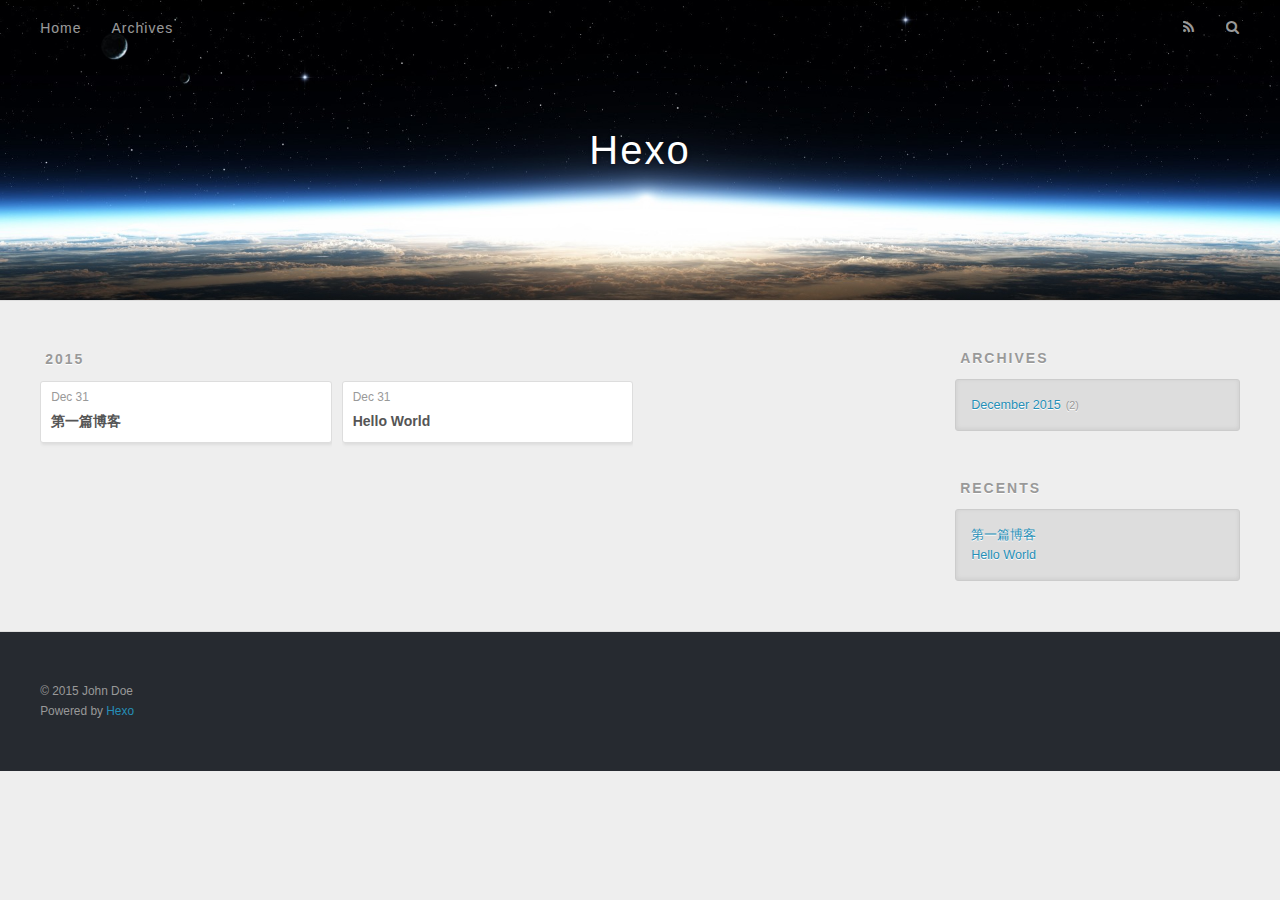
==== archives/index.html @ fd8a0e8f "Site updated: 2015-12-31 16:17:33" ====
<!DOCTYPE html>
<html>
<head>
  <meta charset="utf-8">
  
  <title>Archives | Hexo</title>
  <meta name="viewport" content="width=device-width, initial-scale=1, maximum-scale=1">
  <meta name="description">
<meta property="og:type" content="website">
<meta property="og:title" content="Hexo">
<meta property="og:url" content="http://yoursite.com/archives/index.html">
<meta property="og:site_name" content="Hexo">
<meta property="og:description">
<meta name="twitter:card" content="summary">
<meta name="twitter:title" content="Hexo">
<meta name="twitter:description">
  
    <link rel="alternative" href="/atom.xml" title="Hexo" type="application/atom+xml">
  
  
    <link rel="icon" href="/favicon.png">
  
  <link href="//fonts.googleapis.com/css?family=Source+Code+Pro" rel="stylesheet" type="text/css">
  <link rel="stylesheet" href="/css/style.css" type="text/css">
  

</head>
<body>
  <div id="container">
    <div id="wrap">
      <header id="header">
  <div id="banner"></div>
  <div id="header-outer" class="outer">
    <div id="header-title" class="inner">
      <h1 id="logo-wrap">
        <a href="/" id="logo">Hexo</a>
      </h1>
      
    </div>
    <div id="header-inner" class="inner">
      <nav id="main-nav">
        <a id="main-nav-toggle" class="nav-icon"></a>
        
          <a class="main-nav-link" href="/">Home</a>
        
          <a class="main-nav-link" href="/archives">Archives</a>
        
      </nav>
      <nav id="sub-nav">
        
          <a id="nav-rss-link" class="nav-icon" href="/atom.xml" title="RSS Feed"></a>
        
        <a id="nav-search-btn" class="nav-icon" title="Search"></a>
      </nav>
      <div id="search-form-wrap">
        <form action="//google.com/search" method="get" accept-charset="UTF-8" class="search-form"><input type="search" name="q" results="0" class="search-form-input" placeholder="Search"><button type="submit" class="search-form-submit">&#xF002;</button><input type="hidden" name="sitesearch" value="http://yoursite.com"></form>
      </div>
    </div>
  </div>
</header>
      <div class="outer">
        <section id="main">
  
  
    
    
      
      
      <section class="archives-wrap">
        <div class="archive-year-wrap">
          <a href="/archives/2015" class="archive-year">2015</a>
        </div>
        <div class="archives">
    
    <article class="archive-article archive-type-post">
  <div class="archive-article-inner">
    <header class="archive-article-header">
      <a href="/2015/12/31/My-New-Post/" class="archive-article-date">
  <time datetime="2015-12-31T08:00:32.000Z" itemprop="datePublished">Dec 31</time>
</a>
      
  
    <h1 itemprop="name">
      <a class="archive-article-title" href="/2015/12/31/My-New-Post/">第一篇博客</a>
    </h1>
  

    </header>
  </div>
</article>
  
    
    
    <article class="archive-article archive-type-post">
  <div class="archive-article-inner">
    <header class="archive-article-header">
      <a href="/2015/12/31/hello-world/" class="archive-article-date">
  <time datetime="2015-12-31T07:55:54.214Z" itemprop="datePublished">Dec 31</time>
</a>
      
  
    <h1 itemprop="name">
      <a class="archive-article-title" href="/2015/12/31/hello-world/">Hello World</a>
    </h1>
  

    </header>
  </div>
</article>
  
  
    </div></section>
  
</section>
        
          <aside id="sidebar">
  
    
  
    
  
    
  
    
  <div class="widget-wrap">
    <h3 class="widget-title">Archives</h3>
    <div class="widget">
      <ul class="archive-list"><li class="archive-list-item"><a class="archive-list-link" href="/archives/2015/12/">December 2015</a><span class="archive-list-count">2</span></li></ul>
    </div>
  </div>

  
    
  <div class="widget-wrap">
    <h3 class="widget-title">Recents</h3>
    <div class="widget">
      <ul>
        
          <li>
            <a href="/2015/12/31/My-New-Post/">第一篇博客</a>
          </li>
        
          <li>
            <a href="/2015/12/31/hello-world/">Hello World</a>
          </li>
        
      </ul>
    </div>
  </div>

  
</aside>
        
      </div>
      <footer id="footer">
  
  <div class="outer">
    <div id="footer-info" class="inner">
      &copy; 2015 John Doe<br>
      Powered by <a href="http://hexo.io/" target="_blank">Hexo</a>
    </div>
  </div>
</footer>
    </div>
    <nav id="mobile-nav">
  
    <a href="/" class="mobile-nav-link">Home</a>
  
    <a href="/archives" class="mobile-nav-link">Archives</a>
  
</nav>
    

<script src="//ajax.googleapis.com/ajax/libs/jquery/2.0.3/jquery.min.js"></script>


  <link rel="stylesheet" href="/fancybox/jquery.fancybox.css" type="text/css">
  <script src="/fancybox/jquery.fancybox.pack.js" type="text/javascript"></script>


<script src="/js/script.js" type="text/javascript"></script>

  </div>
</body>
</html>
---- css/style.css ----
body {
  width: 100%;
}
body:before,
body:after {
  content: "";
  display: table;
}
body:after {
  clear: both;
}
html,
body,
div,
span,
applet,
object,
iframe,
h1,
h2,
h3,
h4,
h5,
h6,
p,
blockquote,
pre,
a,
abbr,
acronym,
address,
big,
cite,
code,
del,
dfn,
em,
img,
ins,
kbd,
q,
s,
samp,
small,
strike,
strong,
sub,
sup,
tt,
var,
dl,
dt,
dd,
ol,
ul,
li,
fieldset,
form,
label,
legend,
table,
caption,
tbody,
tfoot,
thead,
tr,
th,
td {
  margin: 0;
  padding: 0;
  border: 0;
  outline: 0;
  font-weight: inherit;
  font-style: inherit;
  font-family: inherit;
  font-size: 100%;
  vertical-align: baseline;
}
body {
  line-height: 1;
  color: #000;
  background: #fff;
}
ol,
ul {
  list-style: none;
}
table {
  border-collapse: separate;
  border-spacing: 0;
  vertical-align: middle;
}
caption,
th,
td {
  text-align: left;
  font-weight: normal;
  vertical-align: middle;
}
a img {
  border: none;
}
input,
button {
  margin: 0;
  padding: 0;
}
input::-moz-focus-inner,
button::-moz-focus-inner {
  border: 0;
  padding: 0;
}
@font-face {
  font-family: FontAwesome;
  font-style: normal;
  font-weight: normal;
  src: url("fonts/fontawesome-webfont.eot?v=#4.0.3");
  src: url("fonts/fontawesome-webfont.eot?#iefix&v=#4.0.3") format("embedded-opentype"), url("fonts/fontawesome-webfont.woff?v=#4.0.3") format("woff"), url("fonts/fontawesome-webfont.ttf?v=#4.0.3") format("truetype"), url("fonts/fontawesome-webfont.svg#fontawesomeregular?v=#4.0.3") format("svg");
}
html,
body,
#container {
  height: 100%;
}
body {
  background: #eee;
  font: 14px "Helvetica Neue", Helvetica, Arial, sans-serif;
  -webkit-text-size-adjust: 100%;
}
.outer {
  max-width: 1220px;
  margin: 0 auto;
  padding: 0 20px;
}
.outer:before,
.outer:after {
  content: "";
  display: table;
}
.outer:after {
  clear: both;
}
.inner {
  display: inline;
  float: left;
  width: 98.33333333333333%;
  margin: 0 0.833333333333333%;
}
.left,
.alignleft {
  float: left;
}
.right,
.alignright {
  float: right;
}
.clear {
  clear: both;
}
#container {
  position: relative;
}
.mobile-nav-on {
  overflow: hidden;
}
#wrap {
  height: 100%;
  width: 100%;
  position: absolute;
  top: 0;
  left: 0;
  -webkit-transition: 0.2s ease-out;
  -moz-transition: 0.2s ease-out;
  -ms-transition: 0.2s ease-out;
  transition: 0.2s ease-out;
  z-index: 1;
  background: #eee;
}
.mobile-nav-on #wrap {
  left: 280px;
}
@media screen and (min-width: 768px) {
  #main {
    display: inline;
    float: left;
    width: 73.33333333333333%;
    margin: 0 0.833333333333333%;
  }
}
.article-date,
.article-category-link,
.archive-year,
.widget-title {
  text-decoration: none;
  text-transform: uppercase;
  letter-spacing: 2px;
  color: #999;
  margin-bottom: 1em;
  margin-left: 5px;
  line-height: 1em;
  text-shadow: 0 1px #fff;
  font-weight: bold;
}
.article-inner,
.archive-article-inner {
  background: #fff;
  -webkit-box-shadow: 1px 2px 3px #ddd;
  box-shadow: 1px 2px 3px #ddd;
  border: 1px solid #ddd;
  -webkit-border-radius: 3px;
  border-radius: 3px;
}
.article-entry h1,
.widget h1 {
  font-size: 2em;
}
.article-entry h2,
.widget h2 {
  font-size: 1.5em;
}
.article-entry h3,
.widget h3 {
  font-size: 1.3em;
}
.article-entry h4,
.widget h4 {
  font-size: 1.2em;
}
.article-entry h5,
.widget h5 {
  font-size: 1em;
}
.article-entry h6,
.widget h6 {
  font-size: 1em;
  color: #999;
}
.article-entry hr,
.widget hr {
  border: 1px dashed #ddd;
}
.article-entry strong,
.widget strong {
  font-weight: bold;
}
.article-entry em,
.widget em,
.article-entry cite,
.widget cite {
  font-style: italic;
}
.article-entry sup,
.widget sup,
.article-entry sub,
.widget sub {
  font-size: 0.75em;
  line-height: 0;
  position: relative;
  vertical-align: baseline;
}
.article-entry sup,
.widget sup {
  top: -0.5em;
}
.article-entry sub,
.widget sub {
  bottom: -0.2em;
}
.article-entry small,
.widget small {
  font-size: 0.85em;
}
.article-entry acronym,
.widget acronym,
.article-entry abbr,
.widget abbr {
  border-bottom: 1px dotted;
}
.article-entry ul,
.widget ul,
.article-entry ol,
.widget ol,
.article-entry dl,
.widget dl {
  margin: 0 20px;
  line-height: 1.6em;
}
.article-entry ul ul,
.widget ul ul,
.article-entry ol ul,
.widget ol ul,
.article-entry ul ol,
.widget ul ol,
.article-entry ol ol,
.widget ol ol {
  margin-top: 0;
  margin-bottom: 0;
}
.article-entry ul,
.widget ul {
  list-style: disc;
}
.article-entry ol,
.widget ol {
  list-style: decimal;
}
.article-entry dt,
.widget dt {
  font-weight: bold;
}
#header {
  height: 300px;
  position: relative;
  border-bottom: 1px solid #ddd;
}
#header:before,
#header:after {
  content: "";
  position: absolute;
  left: 0;
  right: 0;
  height: 40px;
}
#header:before {
  top: 0;
  background: -webkit-linear-gradient(rgba(0,0,0,0.2), transparent);
  background: -moz-linear-gradient(rgba(0,0,0,0.2), transparent);
  background: -ms-linear-gradient(rgba(0,0,0,0.2), transparent);
  background: linear-gradient(rgba(0,0,0,0.2), transparent);
}
#header:after {
  bottom: 0;
  background: -webkit-linear-gradient(transparent, rgba(0,0,0,0.2));
  background: -moz-linear-gradient(transparent, rgba(0,0,0,0.2));
  background: -ms-linear-gradient(transparent, rgba(0,0,0,0.2));
  background: linear-gradient(transparent, rgba(0,0,0,0.2));
}
#header-outer {
  height: 100%;
  position: relative;
}
#header-inner {
  position: relative;
  overflow: hidden;
}
#banner {
  position: absolute;
  top: 0;
  left: 0;
  width: 100%;
  height: 100%;
  background: url("images/banner.jpg") center #000;
  -webkit-background-size: cover;
  -moz-background-size: cover;
  background-size: cover;
  z-index: -1;
}
#header-title {
  text-align: center;
  height: 40px;
  position: absolute;
  top: 50%;
  left: 0;
  margin-top: -20px;
}
#logo,
#subtitle {
  text-decoration: none;
  color: #fff;
  font-weight: 300;
  text-shadow: 0 1px 4px rgba(0,0,0,0.3);
}
#logo {
  font-size: 40px;
  line-height: 40px;
  letter-spacing: 2px;
}
#subtitle {
  font-size: 16px;
  line-height: 16px;
  letter-spacing: 1px;
}
#subtitle-wrap {
  margin-top: 16px;
}
#main-nav {
  float: left;
  margin-left: -15px;
}
.nav-icon,
.main-nav-link {
  float: left;
  color: #fff;
  opacity: 0.6;
  text-decoration: none;
  text-shadow: 0 1px rgba(0,0,0,0.2);
  -webkit-transition: opacity 0.2s;
  -moz-transition: opacity 0.2s;
  -ms-transition: opacity 0.2s;
  transition: opacity 0.2s;
  display: block;
  padding: 20px 15px;
}
.nav-icon:hover,
.main-nav-link:hover {
  opacity: 1;
}
.nav-icon {
  font-family: FontAwesome;
  text-align: center;
  font-size: 14px;
  width: 14px;
  height: 14px;
  padding: 20px 15px;
  position: relative;
  cursor: pointer;
}
.main-nav-link {
  font-weight: 300;
  letter-spacing: 1px;
}
@media screen and (max-width: 479px) {
  .main-nav-link {
    display: none;
  }
}
#main-nav-toggle {
  display: none;
}
#main-nav-toggle:before {
  content: "\f0c9";
}
@media screen and (max-width: 479px) {
  #main-nav-toggle {
    display: block;
  }
}
#sub-nav {
  float: right;
  margin-right: -15px;
}
#nav-rss-link:before {
  content: "\f09e";
}
#nav-search-btn:before {
  content: "\f002";
}
#search-form-wrap {
  position: absolute;
  top: 15px;
  width: 150px;
  height: 30px;
  right: -150px;
  opacity: 0;
  -webkit-transition: 0.2s ease-out;
  -moz-transition: 0.2s ease-out;
  -ms-transition: 0.2s ease-out;
  transition: 0.2s ease-out;
}
#search-form-wrap.on {
  opacity: 1;
  right: 0;
}
@media screen and (max-width: 479px) {
  #search-form-wrap {
    width: 100%;
    right: -100%;
  }
}
.search-form {
  position: absolute;
  top: 0;
  left: 0;
  right: 0;
  background: #fff;
  padding: 5px 15px;
  -webkit-border-radius: 15px;
  border-radius: 15px;
  -webkit-box-shadow: 0 0 10px rgba(0,0,0,0.3);
  box-shadow: 0 0 10px rgba(0,0,0,0.3);
}
.search-form-input {
  border: none;
  background: none;
  color: #555;
  width: 100%;
  font: 13px "Helvetica Neue", Helvetica, Arial, sans-serif;
  outline: none;
}
.search-form-input::-webkit-search-results-decoration,
.search-form-input::-webkit-search-cancel-button {
  -webkit-appearance: none;
}
.search-form-submit {
  position: absolute;
  top: 50%;
  right: 10px;
  margin-top: -7px;
  font: 13px FontAwesome;
  border: none;
  background: none;
  color: #bbb;
  cursor: pointer;
}
.search-form-submit:hover,
.search-form-submit:focus {
  color: #777;
}
.article {
  margin: 50px 0;
}
.article-inner {
  overflow: hidden;
}
.article-meta:before,
.article-meta:after {
  content: "";
  display: table;
}
.article-meta:after {
  clear: both;
}
.article-date {
  float: left;
}
.article-category {
  float: left;
  line-height: 1em;
  color: #ccc;
  text-shadow: 0 1px #fff;
  margin-left: 8px;
}
.article-category:before {
  content: "\2022";
}
.article-category-link {
  margin: 0 12px 1em;
}
.article-header {
  padding: 20px 20px 0;
}
.article-title {
  text-decoration: none;
  font-size: 2em;
  font-weight: bold;
  color: #555;
  line-height: 1.1em;
  -webkit-transition: color 0.2s;
  -moz-transition: color 0.2s;
  -ms-transition: color 0.2s;
  transition: color 0.2s;
}
a.article-title:hover {
  color: #258fb8;
}
.article-entry {
  color: #555;
  padding: 0 20px;
}
.article-entry:before,
.article-entry:after {
  content: "";
  display: table;
}
.article-entry:after {
  clear: both;
}
.article-entry p,
.article-entry table {
  line-height: 1.6em;
  margin: 1.6em 0;
}
.article-entry h1,
.article-entry h2,
.article-entry h3,
.article-entry h4,
.article-entry h5,
.article-entry h6 {
  font-weight: bold;
}
.article-entry h1,
.article-entry h2,
.article-entry h3,
.article-entry h4,
.article-entry h5,
.article-entry h6 {
  line-height: 1.1em;
  margin: 1.1em 0;
}
.article-entry a {
  color: #258fb8;
  text-decoration: none;
}
.article-entry a:hover {
  text-decoration: underline;
}
.article-entry ul,
.article-entry ol,
.article-entry dl {
  margin-top: 1.6em;
  margin-bottom: 1.6em;
}
.article-entry img,
.article-entry video {
  max-width: 100%;
  height: auto;
  display: block;
  margin: auto;
}
.article-entry iframe {
  border: none;
}
.article-entry table {
  width: 100%;
  border-collapse: collapse;
  border-spacing: 0;
}
.article-entry th {
  font-weight: bold;
  border-bottom: 3px solid #ddd;
  padding-bottom: 0.5em;
}
.article-entry td {
  border-bottom: 1px solid #ddd;
  padding: 10px 0;
}
.article-entry blockquote {
  font-family: Georgia, "Times New Roman", serif;
  font-size: 1.4em;
  margin: 1.6em 20px;
  text-align: center;
}
.article-entry blockquote footer {
  font-size: 14px;
  margin: 1.6em 0;
  font-family: "Helvetica Neue", Helvetica, Arial, sans-serif;
}
.article-entry blockquote footer cite:before {
  content: "—";
  padding: 0 0.5em;
}
.article-entry .pullquote {
  text-align: left;
  width: 45%;
  margin: 0;
}
.article-entry .pullquote.left {
  margin-left: 0.5em;
  margin-right: 1em;
}
.article-entry .pullquote.right {
  margin-right: 0.5em;
  margin-left: 1em;
}
.article-entry .caption {
  color: #999;
  display: block;
  font-size: 0.9em;
  margin-top: 0.5em;
  position: relative;
  text-align: center;
}
.article-entry .video-container {
  position: relative;
  padding-top: 56.25%;
  height: 0;
  overflow: hidden;
}
.article-entry .video-container iframe,
.article-entry .video-container object,
.article-entry .video-container embed {
  position: absolute;
  top: 0;
  left: 0;
  width: 100%;
  height: 100%;
  margin-top: 0;
}
.article-more-link a {
  display: inline-block;
  line-height: 1em;
  padding: 6px 15px;
  -webkit-border-radius: 15px;
  border-radius: 15px;
  background: #eee;
  color: #999;
  text-shadow: 0 1px #fff;
  text-decoration: none;
}
.article-more-link a:hover {
  background: #258fb8;
  color: #fff;
  text-decoration: none;
  text-shadow: 0 1px #1e7293;
}
.article-footer {
  font-size: 0.85em;
  line-height: 1.6em;
  border-top: 1px solid #ddd;
  padding-top: 1.6em;
  margin: 0 20px 20px;
}
.article-footer:before,
.article-footer:after {
  content: "";
  display: table;
}
.article-footer:after {
  clear: both;
}
.article-footer a {
  color: #999;
  text-decoration: none;
}
.article-footer a:hover {
  color: #555;
}
.article-tag-list-item {
  float: left;
  margin-right: 10px;
}
.article-tag-list-link:before {
  content: "#";
}
.article-comment-link {
  float: right;
}
.article-comment-link:before {
  content: "\f075";
  font-family: FontAwesome;
  padding-right: 8px;
}
.article-share-link {
  cursor: pointer;
  float: right;
  margin-left: 20px;
}
.article-share-link:before {
  content: "\f064";
  font-family: FontAwesome;
  padding-right: 6px;
}
#article-nav {
  position: relative;
}
#article-nav:before,
#article-nav:after {
  content: "";
  display: table;
}
#article-nav:after {
  clear: both;
}
@media screen and (min-width: 768px) {
  #article-nav {
    margin: 50px 0;
  }
  #article-nav:before {
    width: 8px;
    height: 8px;
    position: absolute;
    top: 50%;
    left: 50%;
    margin-top: -4px;
    margin-left: -4px;
    content: "";
    -webkit-border-radius: 50%;
    border-radius: 50%;
    background: #ddd;
    -webkit-box-shadow: 0 1px 2px #fff;
    box-shadow: 0 1px 2px #fff;
  }
}
.article-nav-link-wrap {
  text-decoration: none;
  text-shadow: 0 1px #fff;
  color: #999;
  -webkit-box-sizing: border-box;
  -moz-box-sizing: border-box;
  box-sizing: border-box;
  margin-top: 50px;
  text-align: center;
  display: block;
}
.article-nav-link-wrap:hover {
  color: #555;
}
@media screen and (min-width: 768px) {
  .article-nav-link-wrap {
    width: 50%;
    margin-top: 0;
  }
}
@media screen and (min-width: 768px) {
  #article-nav-newer {
    float: left;
    text-align: right;
    padding-right: 20px;
  }
}
@media screen and (min-width: 768px) {
  #article-nav-older {
    float: right;
    text-align: left;
    padding-left: 20px;
  }
}
.article-nav-caption {
  text-transform: uppercase;
  letter-spacing: 2px;
  color: #ddd;
  line-height: 1em;
  font-weight: bold;
}
#article-nav-newer .article-nav-caption {
  margin-right: -2px;
}
.article-nav-title {
  font-size: 0.85em;
  line-height: 1.6em;
  margin-top: 0.5em;
}
.article-share-box {
  position: absolute;
  display: none;
  background: #fff;
  -webkit-box-shadow: 1px 2px 10px rgba(0,0,0,0.2);
  box-shadow: 1px 2px 10px rgba(0,0,0,0.2);
  -webkit-border-radius: 3px;
  border-radius: 3px;
  margin-left: -145px;
  overflow: hidden;
  z-index: 1;
}
.article-share-box.on {
  display: block;
}
.article-share-input {
  width: 100%;
  background: none;
  -webkit-box-sizing: border-box;
  -moz-box-sizing: border-box;
  box-sizing: border-box;
  font: 14px "Helvetica Neue", Helvetica, Arial, sans-serif;
  padding: 0 15px;
  color: #555;
  outline: none;
  border: 1px solid #ddd;
  -webkit-border-radius: 3px 3px 0 0;
  border-radius: 3px 3px 0 0;
  height: 36px;
  line-height: 36px;
}
.article-share-links {
  background: #eee;
}
.article-share-links:before,
.article-share-links:after {
  content: "";
  display: table;
}
.article-share-links:after {
  clear: both;
}
.article-share-twitter,
.article-share-facebook,
.article-share-pinterest,
.article-share-google {
  width: 50px;
  height: 36px;
  display: block;
  float: left;
  position: relative;
  color: #999;
  text-shadow: 0 1px #fff;
}
.article-share-twitter:before,
.article-share-facebook:before,
.article-share-pinterest:before,
.article-share-google:before {
  font-size: 20px;
  font-family: FontAwesome;
  width: 20px;
  height: 20px;
  position: absolute;
  top: 50%;
  left: 50%;
  margin-top: -10px;
  margin-left: -10px;
  text-align: center;
}
.article-share-twitter:hover,
.article-share-facebook:hover,
.article-share-pinterest:hover,
.article-share-google:hover {
  color: #fff;
}
.article-share-twitter:before {
  content: "\f099";
}
.article-share-twitter:hover {
  background: #00aced;
  text-shadow: 0 1px #008abe;
}
.article-share-facebook:before {
  content: "\f09a";
}
.article-share-facebook:hover {
  background: #3b5998;
  text-shadow: 0 1px #2f477a;
}
.article-share-pinterest:before {
  content: "\f0d2";
}
.article-share-pinterest:hover {
  background: #cb2027;
  text-shadow: 0 1px #a21a1f;
}
.article-share-google:before {
  content: "\f0d5";
}
.article-share-google:hover {
  background: #dd4b39;
  text-shadow: 0 1px #be3221;
}
.article-gallery {
  background: #000;
  position: relative;
}
.article-gallery-photos {
  position: relative;
  overflow: hidden;
}
.article-gallery-img {
  display: none;
  max-width: 100%;
}
.article-gallery-img:first-child {
  display: block;
}
.article-gallery-img.loaded {
  position: absolute;
  display: block;
}
.article-gallery-img img {
  display: block;
  max-width: 100%;
  margin: 0 auto;
}
#comments {
  background: #fff;
  -webkit-box-shadow: 1px 2px 3px #ddd;
  box-shadow: 1px 2px 3px #ddd;
  padding: 20px;
  border: 1px solid #ddd;
  -webkit-border-radius: 3px;
  border-radius: 3px;
  margin: 50px 0;
}
#comments a {
  color: #258fb8;
}
.archives-wrap {
  margin: 50px 0;
}
.archives:before,
.archives:after {
  content: "";
  display: table;
}
.archives:after {
  clear: both;
}
.archive-year-wrap {
  margin-bottom: 1em;
}
.archives {
  -webkit-column-gap: 10px;
  -moz-column-gap: 10px;
  column-gap: 10px;
}
@media screen and (min-width: 480px) and (max-width: 767px) {
  .archives {
    -webkit-column-count: 2;
    -moz-column-count: 2;
    column-count: 2;
  }
}
@media screen and (min-width: 768px) {
  .archives {
    -webkit-column-count: 3;
    -moz-column-count: 3;
    column-count: 3;
  }
}
.archive-article {
  -webkit-column-break-inside: avoid;
  page-break-inside: avoid;
  overflow: hidden;
  break-inside: avoid-column;
}
.archive-article-inner {
  padding: 10px;
  margin-bottom: 15px;
}
.archive-article-title {
  text-decoration: none;
  font-weight: bold;
  color: #555;
  -webkit-transition: color 0.2s;
  -moz-transition: color 0.2s;
  -ms-transition: color 0.2s;
  transition: color 0.2s;
  line-height: 1.6em;
}
.archive-article-title:hover {
  color: #258fb8;
}
.archive-article-footer {
  margin-top: 1em;
}
.archive-article-date {
  color: #999;
  text-decoration: none;
  font-size: 0.85em;
  line-height: 1em;
  margin-bottom: 0.5em;
  display: block;
}
#page-nav {
  margin: 50px auto;
  background: #fff;
  -webkit-box-shadow: 1px 2px 3px #ddd;
  box-shadow: 1px 2px 3px #ddd;
  border: 1px solid #ddd;
  -webkit-border-radius: 3px;
  border-radius: 3px;
  text-align: center;
  color: #999;
  overflow: hidden;
}
#page-nav:before,
#page-nav:after {
  content: "";
  display: table;
}
#page-nav:after {
  clear: both;
}
#page-nav a,
#page-nav span {
  padding: 10px 20px;
  line-height: 1;
  height: 2ex;
}
#page-nav a {
  color: #999;
  text-decoration: none;
}
#page-nav a:hover {
  background: #999;
  color: #fff;
}
#page-nav .prev {
  float: left;
}
#page-nav .next {
  float: right;
}
#page-nav .page-number {
  display: inline-block;
}
@media screen and (max-width: 479px) {
  #page-nav .page-number {
    display: none;
  }
}
#page-nav .current {
  color: #555;
  font-weight: bold;
}
#page-nav .space {
  color: #ddd;
}
#footer {
  background: #262a30;
  padding: 50px 0;
  border-top: 1px solid #ddd;
  color: #999;
}
#footer a {
  color: #258fb8;
  text-decoration: none;
}
#footer a:hover {
  text-decoration: underline;
}
#footer-info {
  line-height: 1.6em;
  font-size: 0.85em;
}
.article-entry pre,
.article-entry .highlight {
  background: #2d2d2d;
  margin: 0 -20px;
  padding: 15px 20px;
  border-style: solid;
  border-color: #ddd;
  border-width: 1px 0;
  overflow: auto;
  color: #ccc;
  line-height: 22.400000000000002px;
}
.article-entry .highlight .gutter pre,
.article-entry .gist .gist-file .gist-data .line-numbers {
  color: #666;
  font-size: 0.85em;
}
.article-entry pre,
.article-entry code {
  font-family: "Source Code Pro", Consolas, Monaco, Menlo, Consolas, monospace;
}
.article-entry code {
  background: #eee;
  text-shadow: 0 1px #fff;
  padding: 0 0.3em;
}
.article-entry pre code {
  background: none;
  text-shadow: none;
  padding: 0;
}
.article-entry .highlight pre {
  border: none;
  margin: 0;
  padding: 0;
}
.article-entry .highlight table {
  margin: 0;
  width: auto;
}
.article-entry .highlight td {
  border: none;
  padding: 0;
}
.article-entry .highlight figcaption {
  font-size: 0.85em;
  color: #999;
  line-height: 1em;
  margin-bottom: 1em;
}
.article-entry .highlight figcaption:before,
.article-entry .highlight figcaption:after {
  content: "";
  display: table;
}
.article-entry .highlight figcaption:after {
  clear: both;
}
.article-entry .highlight figcaption a {
  float: right;
}
.article-entry .highlight .gutter pre {
  text-align: right;
  padding-right: 20px;
}
.article-entry .highlight .line {
  height: 22.400000000000002px;
}
.article-entry .gist {
  margin: 0 -20px;
  border-style: solid;
  border-color: #ddd;
  border-width: 1px 0;
  background: #2d2d2d;
  padding: 15px 20px 15px 0;
}
.article-entry .gist .gist-file {
  border: none;
  font-family: "Source Code Pro", Consolas, Monaco, Menlo, Consolas, monospace;
  margin: 0;
}
.article-entry .gist .gist-file .gist-data {
  background: none;
  border: none;
}
.article-entry .gist .gist-file .gist-data .line-numbers {
  background: none;
  border: none;
  padding: 0 20px 0 0;
}
.article-entry .gist .gist-file .gist-data .line-data {
  padding: 0 !important;
}
.article-entry .gist .gist-file .highlight {
  margin: 0;
  padding: 0;
  border: none;
}
.article-entry .gist .gist-file .gist-meta {
  background: #2d2d2d;
  color: #999;
  font: 0.85em "Helvetica Neue", Helvetica, Arial, sans-serif;
  text-shadow: 0 0;
  padding: 0;
  margin-top: 1em;
  margin-left: 20px;
}
.article-entry .gist .gist-file .gist-meta a {
  color: #258fb8;
  font-weight: normal;
}
.article-entry .gist .gist-file .gist-meta a:hover {
  text-decoration: underline;
}
pre .comment,
pre .title {
  color: #999;
}
pre .variable,
pre .attribute,
pre .tag,
pre .regexp,
pre .ruby .constant,
pre .xml .tag .title,
pre .xml .pi,
pre .xml .doctype,
pre .html .doctype,
pre .css .id,
pre .css .class,
pre .css .pseudo {
  color: #f2777a;
}
pre .number,
pre .preprocessor,
pre .built_in,
pre .literal,
pre .params,
pre .constant {
  color: #f99157;
}
pre .class,
pre .ruby .class .title,
pre .css .rules .attribute {
  color: #9c9;
}
pre .string,
pre .value,
pre .inheritance,
pre .header,
pre .ruby .symbol,
pre .xml .cdata {
  color: #9c9;
}
pre .css .hexcolor {
  color: #6cc;
}
pre .function,
pre .python .decorator,
pre .python .title,
pre .ruby .function .title,
pre .ruby .title .keyword,
pre .perl .sub,
pre .javascript .title,
pre .coffeescript .title {
  color: #69c;
}
pre .keyword,
pre .javascript .function {
  color: #c9c;
}
@media screen and (max-width: 479px) {
  #mobile-nav {
    position: absolute;
    top: 0;
    left: 0;
    width: 280px;
    height: 100%;
    background: #191919;
    border-right: 1px solid #fff;
  }
}
@media screen and (max-width: 479px) {
  .mobile-nav-link {
    display: block;
    color: #999;
    text-decoration: none;
    padding: 15px 20px;
    font-weight: bold;
  }
  .mobile-nav-link:hover {
    color: #fff;
  }
}
@media screen and (min-width: 768px) {
  #sidebar {
    display: inline;
    float: left;
    width: 23.333333333333332%;
    margin: 0 0.833333333333333%;
  }
}
.widget-wrap {
  margin: 50px 0;
}
.widget {
  color: #777;
  text-shadow: 0 1px #fff;
  background: #ddd;
  -webkit-box-shadow: 0 -1px 4px #ccc inset;
  box-shadow: 0 -1px 4px #ccc inset;
  border: 1px solid #ccc;
  padding: 15px;
  -webkit-border-radius: 3px;
  border-radius: 3px;
}
.widget a {
  color: #258fb8;
  text-decoration: none;
}
.widget a:hover {
  text-decoration: underline;
}
.widget ul ul,
.widget ol ul,
.widget dl ul,
.widget ul ol,
.widget ol ol,
.widget dl ol,
.widget ul dl,
.widget ol dl,
.widget dl dl {
  margin-left: 15px;
  list-style: disc;
}
.widget {
  line-height: 1.6em;
  word-wrap: break-word;
  font-size: 0.9em;
}
.widget ul,
.widget ol {
  list-style: none;
  margin: 0;
}
.widget ul ul,
.widget ol ul,
.widget ul ol,
.widget ol ol {
  margin: 0 20px;
}
.widget ul ul,
.widget ol ul {
  list-style: disc;
}
.widget ul ol,
.widget ol ol {
  list-style: decimal;
}
.category-list-count,
.tag-list-count,
.archive-list-count {
  padding-left: 5px;
  color: #999;
  font-size: 0.85em;
}
.category-list-count:before,
.tag-list-count:before,
.archive-list-count:before {
  content: "(";
}
.category-list-count:after,
.tag-list-count:after,
.archive-list-count:after {
  content: ")";
}
.tagcloud a {
  margin-right: 5px;
  display: inline-block;
}
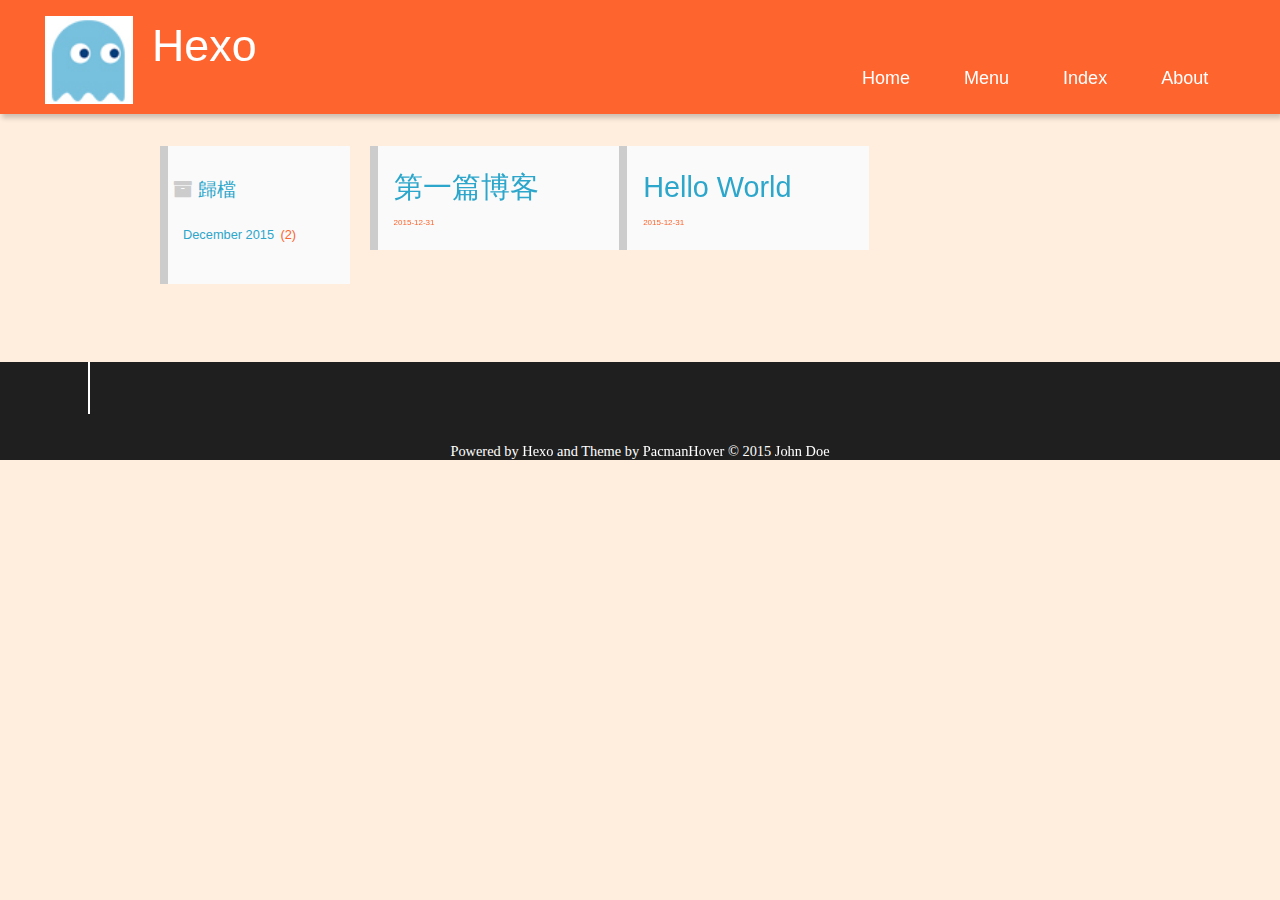
==== commit 31ac6afa: "Site updated: 2015-12-31 17:03:57" ====
--- a/archives/index.html
+++ b/archives/index.html
@@ -1,185 +1,174 @@
-<!DOCTYPE html>
-<html>
+
+  <!DOCTYPE HTML>
+<html >
 <head>
-  <meta charset="utf-8">
+  <meta charset="UTF-8">
   
-  <title>Archives | Hexo</title>
-  <meta name="viewport" content="width=device-width, initial-scale=1, maximum-scale=1">
-  <meta name="description">
-<meta property="og:type" content="website">
-<meta property="og:title" content="Hexo">
-<meta property="og:url" content="http://yoursite.com/archives/index.html">
-<meta property="og:site_name" content="Hexo">
-<meta property="og:description">
-<meta name="twitter:card" content="summary">
-<meta name="twitter:title" content="Hexo">
-<meta name="twitter:description">
-  
-    <link rel="alternative" href="/atom.xml" title="Hexo" type="application/atom+xml">
-  
-  
-    <link rel="icon" href="/favicon.png">
-  
-  <link href="//fonts.googleapis.com/css?family=Source+Code+Pro" rel="stylesheet" type="text/css">
-  <link rel="stylesheet" href="/css/style.css" type="text/css">
-  
-
-</head>
-<body>
-  <div id="container">
-    <div id="wrap">
-      <header id="header">
-  <div id="banner"></div>
-  <div id="header-outer" class="outer">
-    <div id="header-title" class="inner">
-      <h1 id="logo-wrap">
-        <a href="/" id="logo">Hexo</a>
-      </h1>
-      
-    </div>
-    <div id="header-inner" class="inner">
-      <nav id="main-nav">
-        <a id="main-nav-toggle" class="nav-icon"></a>
-        
-          <a class="main-nav-link" href="/">Home</a>
-        
-          <a class="main-nav-link" href="/archives">Archives</a>
-        
-      </nav>
-      <nav id="sub-nav">
-        
-          <a id="nav-rss-link" class="nav-icon" href="/atom.xml" title="RSS Feed"></a>
-        
-        <a id="nav-search-btn" class="nav-icon" title="Search"></a>
-      </nav>
-      <div id="search-form-wrap">
-        <form action="//google.com/search" method="get" accept-charset="UTF-8" class="search-form"><input type="search" name="q" results="0" class="search-form-input" placeholder="Search"><button type="submit" class="search-form-submit">&#xF002;</button><input type="hidden" name="sitesearch" value="http://yoursite.com"></form>
-      </div>
-    </div>
-  </div>
-</header>
-      <div class="outer">
-        <section id="main">
-  
-  
+    <title>Archives | Hexo</title>
+    <meta name="viewport" content="width=device-width, initial-scale=1,user-scalable=no">
+    
+    <meta name="author" content="John Doe">
     
     
-      
-      
-      <section class="archives-wrap">
-        <div class="archive-year-wrap">
-          <a href="/archives/2015" class="archive-year">2015</a>
-        </div>
-        <div class="archives">
-    
-    <article class="archive-article archive-type-post">
-  <div class="archive-article-inner">
-    <header class="archive-article-header">
-      <a href="/2015/12/31/My-New-Post/" class="archive-article-date">
-  <time datetime="2015-12-31T08:00:32.000Z" itemprop="datePublished">Dec 31</time>
-</a>
-      
-  
-    <h1 itemprop="name">
-      <a class="archive-article-title" href="/2015/12/31/My-New-Post/">第一篇博客</a>
-    </h1>
-  
-
-    </header>
-  </div>
-</article>
-  
     
     
-    <article class="archive-article archive-type-post">
-  <div class="archive-article-inner">
-    <header class="archive-article-header">
-      <a href="/2015/12/31/hello-world/" class="archive-article-date">
-  <time datetime="2015-12-31T07:55:54.214Z" itemprop="datePublished">Dec 31</time>
-</a>
-      
+    
+    <link rel="icon" href="/img/favicon.ico">
+    
+    
+    <link rel="apple-touch-icon" href="/img/pacman.jpg">
+    <link rel="apple-touch-icon-precomposed" href="/img/pacman.jpg">
+    
+    <link rel="stylesheet" href="/css/style.css" type="text/css">
+    <link href="/css/hover.css" rel="stylesheet">
+    <link href="/css/bottom.css" rel="stylesheet">
+</head>
+
+    <body>
+      <header>
+        <div>
+		
+			<div id="imglogo">
+				<a rel="pulse" class="pulse" href="/"><img src="/img/pacman.png" alt="Hexo" title="Hexo"/></a>
+			</div>
+			
+			<div id="textlogo">
+				<h1 class="site-name"><a rel="hover" class="hover" href="/" title="Hexo">Hexo</a></h1>
+				<h2 class="blog-motto"></a></h2>
+			</div>
+			<div class="navbar"><a rel="buzz" class="buzz" href="#" title="菜單">
+			</a></div>
+			<nav class="animated">
+				<ul>
+					<ul>
+					 
+						<li><a rel="wobble-top" class="wobble-top" href="/">Home</a></li>
+					
+						<li><a rel="wobble-top" class="wobble-top" href="/archives">Menu</a></li>
+					
+						<li><a rel="wobble-top" class="wobble-top" href="/tags">Index</a></li>
+					
+						<li><a rel="wobble-top" class="wobble-top" href="/about">About</a></li>
+					
+				</ul>
+			</nav>			
+</div>
+
+      </header>
+      <div id="container">
+        
+
+<div class="archive-title" >
+  <h2 class="archive-icon">歸檔</h2>
   
-    <h1 itemprop="name">
-      <a class="archive-article-title" href="/2015/12/31/hello-world/">Hello World</a>
-    </h1>
+  <div class="archiveslist archive-float clearfix">
+   <ul class="archive-list"><li class="archive-list-item"><a class="archive-list-link" href="/archives/2015/12/">December 2015</a><span class="archive-list-count">2</span></li></ul>
+ </div>
   
+</div>
+<div id="main" class="archive-part clearfix">
+  <div id="archive-page">
 
-    </header>
-  </div>
-</article>
+  <section class="post" itemscope itemprop="blogPost">
   
+    <a rel="sink" class="sink" href="/2015/12/31/My-New-Post/" title="第一篇博客" itemprop="url">
   
-    </div></section>
-  
+    <h1 itemprop="name">第一篇博客</h1>
+    
+    <time datetime="2015-12-31T08:00:32.000Z" itemprop="datePublished">2015-12-31</time>
+  </a>
 </section>
-        
-          <aside id="sidebar">
-  
-    
-  
-    
-  
-    
-  
-    
-  <div class="widget-wrap">
-    <h3 class="widget-title">Archives</h3>
-    <div class="widget">
-      <ul class="archive-list"><li class="archive-list-item"><a class="archive-list-link" href="/archives/2015/12/">December 2015</a><span class="archive-list-count">2</span></li></ul>
-    </div>
-  </div>
-
-  
-    
-  <div class="widget-wrap">
-    <h3 class="widget-title">Recents</h3>
-    <div class="widget">
-      <ul>
-        
-          <li>
-            <a href="/2015/12/31/My-New-Post/">第一篇博客</a>
-          </li>
-        
-          <li>
-            <a href="/2015/12/31/hello-world/">Hello World</a>
-          </li>
-        
-      </ul>
-    </div>
-  </div>
-
-  
-</aside>
-        
-      </div>
-      <footer id="footer">
-  
-  <div class="outer">
-    <div id="footer-info" class="inner">
-      &copy; 2015 John Doe<br>
-      Powered by <a href="http://hexo.io/" target="_blank">Hexo</a>
-    </div>
-  </div>
-</footer>
-    </div>
-    <nav id="mobile-nav">
-  
-    <a href="/" class="mobile-nav-link">Home</a>
-  
-    <a href="/archives" class="mobile-nav-link">Archives</a>
-  
-</nav>
-    
-
-<script src="//ajax.googleapis.com/ajax/libs/jquery/2.0.3/jquery.min.js"></script>
 
 
-  <link rel="stylesheet" href="/fancybox/jquery.fancybox.css" type="text/css">
-  <script src="/fancybox/jquery.fancybox.pack.js" type="text/javascript"></script>
+  <section class="post" itemscope itemprop="blogPost">
+  
+    <a rel="sink" class="sink" href="/2015/12/31/hello-world/" title="Hello World" itemprop="url">
+  
+    <h1 itemprop="name">Hello World</h1>
+    
+    <time datetime="2015-12-31T07:55:54.214Z" itemprop="datePublished">2015-12-31</time>
+  </a>
+</section>
 
 
-<script src="/js/script.js" type="text/javascript"></script>
 
   </div>
-</body>
-</html>+</div>
+
+      </div>
+      <footer><div id="footer" >
+	
+	<div class="line">
+		<span></span>
+		<div class="author"></div>
+	</div>
+	
+	
+	<div class="social-font" class="clearfix">
+		
+		
+		
+		
+	</div>
+		<p class="copyright">Powered by <a rel="float-shadow" class="float-shadow" href="http://zespia.tw/hexo/" target="_blank" title="hexo">Hexo</a> and Theme by <a class="box-shadow-inset"href="https://github.com/uruir/pacmanhover" target="_blank" title="Pacman">PacmanHover</a> © 2015 
+		
+		
+		<a class="wobble-horizontal" rel="wobble-horizontal" href="http://yoursite.com" target="_blank" title="John Doe">John Doe</a>
+		
+		</p>
+</div>
+</footer>
+      <script src="/js/jquery-2.0.3.min.js"></script>
+<script type="text/javascript">
+$(document).ready(function(){ 
+  $('.navbar').click(function(){
+    $('header nav').toggleClass('shownav');
+  });
+  var myWidth = 0;
+  function getSize(){
+    if( typeof( window.innerWidth ) == 'number' ) {
+      myWidth = window.innerWidth;
+    } else if( document.documentElement && document.documentElement.clientWidth) {
+      myWidth = document.documentElement.clientWidth;
+    };
+  };
+  var m = $('#main'),
+      a = $('#asidepart'),
+      c = $('.closeaside'),
+      o = $('.openaside');
+  $(window).resize(function(){
+    getSize(); 
+    if (myWidth >= 1024) {
+      $('header nav').removeClass('shownav');
+    }else
+    {
+      m.removeClass('moveMain');
+      a.css('display', 'block').removeClass('fadeOut');
+      o.css('display', 'none');
+        
+    }
+  });
+  c.click(function(){
+    a.addClass('fadeOut').css('display', 'none');
+    o.css('display', 'block').addClass('fadeIn');
+    m.addClass('moveMain');
+  });
+  o.click(function(){
+    o.css('display', 'none').removeClass('beforeFadeIn');
+    a.css('display', 'block').removeClass('fadeOut').addClass('fadeIn');      
+    m.removeClass('moveMain');
+  });
+  $(window).scroll(function(){
+    o.css("top",Math.max(80,260-$(this).scrollTop()));
+  });
+});
+</script>
+
+
+
+
+
+
+
+    </body>
+   </html>
--- a/css/style.css
+++ b/css/style.css
@@ -1,14 +1,3 @@
-body {
-  width: 100%;
-}
-body:before,
-body:after {
-  content: "";
-  display: table;
-}
-body:after {
-  clear: both;
-}
 html,
 body,
 div,
@@ -100,6 +89,75 @@
 a img {
   border: none;
 }
+/* custom Font*/
+@font-face {
+  font-family: "sans-serif";
+  font-weight: normal;
+  font-style: normal;
+  src: url("../font/coveredbyyourgrace-webfont.eot");
+  src: url("../font/coveredbyyourgrace-webfont.eot?#iefix") format('embedded-opentype'), url("../font/coveredbyyourgrace-webfont.svg#sans-serif") format('svg'), url("../font/coveredbyyourgrace-webfont.woff") format('woff'), url("../font/coveredbyyourgrace-webfont.ttf") format('truetype');
+}
+/* icon Font */
+@font-face {
+  font-family: "FontAwesome";
+  font-style: normal;
+  font-weight: normal;
+  src: url("../font/fontawesome-webfont.eot?v=#4.0.3");
+  src: url("../font/fontawesome-webfont.eot?#iefix&v=#4.0.3") format("embedded-opentype"), url("../font/fontawesome-webfont.woff?v=#4.0.3") format("woff"), url("../font/fontawesome-webfont.ttf?v=#4.0.3") format("truetype"), url("../font/fontawesome-webfont.svg#fontawesomeregular?v=#4.0.3") format("svg");
+}
+/* Public style */
+* {
+  -webkit-margin-before: 0;
+  -webkit-margin-after: 0;
+}
+body {
+  background: #fed;
+  font-family: "Helvetica Neue", "Helvetica", "Microsoft YaHei", "WenQuanYi Micro Hei", Arial, sans-serif;
+  font-size: 100%;
+  color: #fe642e;
+  line-height: 1.3;
+}
+small {
+  font-size: 80%;
+}
+sub,
+sup {
+  font-size: 75%;
+  line-height: 0;
+  position: relative;
+  vertical-align: baseline;
+}
+sup {
+  top: -0.5em;
+  padding-left: 0.3em;
+}
+sub {
+  bottom: -0.25em;
+}
+a {
+  text-decoration: none;
+  color: #f00;
+}
+a:hover,
+a:focus {
+  outline: 0;
+  text-decoration: none;
+  -webkit-transition: color 0.25s, background 0.5s;
+  -moz-transition: color 0.25s, background 0.5s;
+  -o-transition: color 0.25s, background 0.5s;
+  -ms-transition: color 0.25s, background 0.5s;
+  transition: color 0.25s, background 0.5s;
+}
+a:hover:before {
+  -webkit-transition: color 0.25s, background 0.5s;
+  -moz-transition: color 0.25s, background 0.5s;
+  -o-transition: color 0.25s, background 0.5s;
+  -ms-transition: color 0.25s, background 0.5s;
+  transition: color 0.25s, background 0.5s;
+}
+input:focus {
+  outline: none;
+}
 input,
 button {
   margin: 0;
@@ -110,565 +168,858 @@
   border: 0;
   padding: 0;
 }
-@font-face {
+h1 {
+  font-size: 1.8em;
+}
+.fa {
+  display: inline-block;
   font-family: FontAwesome;
   font-style: normal;
   font-weight: normal;
-  src: url("fonts/fontawesome-webfont.eot?v=#4.0.3");
-  src: url("fonts/fontawesome-webfont.eot?#iefix&v=#4.0.3") format("embedded-opentype"), url("fonts/fontawesome-webfont.woff?v=#4.0.3") format("woff"), url("fonts/fontawesome-webfont.ttf?v=#4.0.3") format("truetype"), url("fonts/fontawesome-webfont.svg#fontawesomeregular?v=#4.0.3") format("svg");
-}
-html,
-body,
-#container {
-  height: 100%;
-}
-body {
-  background: #eee;
-  font: 14px "Helvetica Neue", Helvetica, Arial, sans-serif;
-  -webkit-text-size-adjust: 100%;
-}
-.outer {
-  max-width: 1220px;
-  margin: 0 auto;
-  padding: 0 20px;
-}
-.outer:before,
-.outer:after {
+  line-height: 1;
+  -webkit-font-smoothing: antialiased;
+  -moz-osx-font-smoothing: grayscale;
+}
+.clearfix {
+  zoom: 1;
+}
+.clearfix:before,
+.clearfix:after {
   content: "";
   display: table;
 }
-.outer:after {
+.clearfix:after {
   clear: both;
 }
-.inner {
-  display: inline;
+::-webkit-input-placeholder {
+  color: #fff;
+  padding: 2px 0 0 4px;
+}
+::-moz-placeholder {
+  color: #fff;
+  padding: 2px 0 0 4px;
+}
+:-ms-input-placeholder {
+  color: #fff;
+  padding: 2px 0 0 4px;
+}
+::-webkit-input-placeholder::before {
+  font-family: "FontAwesome";
+  -webkit-font-smoothing: antialiased;
+  -moz-osx-font-smoothing: grayscale;
+  content: "\f002";
+  padding-right: 4px;
+}
+::-moz-placeholder:before {
+  font-family: "FontAwesome";
+  -webkit-font-smoothing: antialiased;
+  -moz-osx-font-smoothing: grayscale;
+  content: "\f002";
+  padding-right: 4px;
+}
+:-ms-input-placeholder::before {
+  font-family: "FontAwesome";
+  -webkit-font-smoothing: antialiased;
+  -moz-osx-font-smoothing: grayscale;
+  content: "\f002";
+  padding-right: 4px;
+}
+input[type="search"]::-webkit-search-cancel-button,
+input[type="search"]::-webkit-search-decoration {
+  -webkit-appearance: none;
+}
+::-webkit-search-cancel-button:after {
+  font-family: "FontAwesome";
+  -webkit-font-smoothing: antialiased;
+  -moz-osx-font-smoothing: grayscale;
+  content: '\f00d';
+  color: #fff;
+  padding-right: 4px;
+}
+/* css3 animate */
+.animated {
+  -webkit-animation-fill-mode: both;
+  -moz-animation-fill-mode: both;
+  -o-animation-fill-mode: both;
+  -ms-animation-fill-mode: both;
+  animation-fill-mode: both;
+  -webkit-animation-duration: 1s;
+  -moz-animation-duration: 1s;
+  -o-animation-duration: 1s;
+  -ms-animation-duration: 1s;
+  animation-duration: 1s;
+}
+@-webkit-keyframes fadeIn {
+  0% {
+    opacity: 0;
+    -ms-filter: "progid:DXImageTransform.Microsoft.Alpha(Opacity=0)";
+    filter: alpha(opacity=0);
+  }
+  100% {
+    opacity: 1;
+    -ms-filter: none;
+    filter: none;
+  }
+}
+.fadeIn {
+  -webkit-animation-name: fadeIn;
+  -moz-animation-name: fadeIn;
+  -o-animation-name: fadeIn;
+  -ms-animation-name: fadeIn;
+  animation-name: fadeIn;
+}
+.fadeOut {
+  -webkit-animation-name: fadeOut;
+  -moz-animation-name: fadeOut;
+  -o-animation-name: fadeOut;
+  -ms-animation-name: fadeOut;
+  animation-name: fadeOut;
+}
+@-moz-keyframes fadeInDown {
+  0% {
+    opacity: 0;
+    -ms-filter: "progid:DXImageTransform.Microsoft.Alpha(Opacity=0)";
+    filter: alpha(opacity=0);
+    -webkit-transform: translateY(-20px);
+    -moz-transform: translateY(-20px);
+    -o-transform: translateY(-20px);
+    -ms-transform: translateY(-20px);
+    transform: translateY(-20px);
+  }
+  100% {
+    opacity: 1;
+    -ms-filter: none;
+    filter: none;
+    -webkit-transform: translateY(0);
+    -moz-transform: translateY(0);
+    -o-transform: translateY(0);
+    -ms-transform: translateY(0);
+    transform: translateY(0);
+  }
+}
+@-webkit-keyframes fadeInDown {
+  0% {
+    opacity: 0;
+    -ms-filter: "progid:DXImageTransform.Microsoft.Alpha(Opacity=0)";
+    filter: alpha(opacity=0);
+    -webkit-transform: translateY(-20px);
+    -moz-transform: translateY(-20px);
+    -o-transform: translateY(-20px);
+    -ms-transform: translateY(-20px);
+    transform: translateY(-20px);
+  }
+  100% {
+    opacity: 1;
+    -ms-filter: none;
+    filter: none;
+    -webkit-transform: translateY(0);
+    -moz-transform: translateY(0);
+    -o-transform: translateY(0);
+    -ms-transform: translateY(0);
+    transform: translateY(0);
+  }
+}
+@-o-keyframes fadeInDown {
+  0% {
+    opacity: 0;
+    -ms-filter: "progid:DXImageTransform.Microsoft.Alpha(Opacity=0)";
+    filter: alpha(opacity=0);
+    -webkit-transform: translateY(-20px);
+    -moz-transform: translateY(-20px);
+    -o-transform: translateY(-20px);
+    -ms-transform: translateY(-20px);
+    transform: translateY(-20px);
+  }
+  100% {
+    opacity: 1;
+    -ms-filter: none;
+    filter: none;
+    -webkit-transform: translateY(0);
+    -moz-transform: translateY(0);
+    -o-transform: translateY(0);
+    -ms-transform: translateY(0);
+    transform: translateY(0);
+  }
+}
+@keyframes fadeInDown {
+  0% {
+    opacity: 0;
+    -ms-filter: "progid:DXImageTransform.Microsoft.Alpha(Opacity=0)";
+    filter: alpha(opacity=0);
+    -webkit-transform: translateY(-20px);
+    -moz-transform: translateY(-20px);
+    -o-transform: translateY(-20px);
+    -ms-transform: translateY(-20px);
+    transform: translateY(-20px);
+  }
+  100% {
+    opacity: 1;
+    -ms-filter: none;
+    filter: none;
+    -webkit-transform: translateY(0);
+    -moz-transform: translateY(0);
+    -o-transform: translateY(0);
+    -ms-transform: translateY(0);
+    transform: translateY(0);
+  }
+}
+body >header {
+  width: 100%;
+  -webkit-box-shadow: 2px 4px 5px rgba(3,3,3,0.2);
+  box-shadow: 2px 4px 5px rgba(3,3,3,0.2);
+  background: #fe642e;
+  color: #fff;
+  padding: 0em 0 0.8em;
+}
+@media only screen and (min-width: 1024px) {
+  body >header {
+    padding: 0em 0 0.1em;
+  }
+}
+body >header >div {
+  width: 95%;
+  margin: 0 auto;
+  position: relative;
+  overflow: hidden;
+}
+@media only screen and (min-width: 1024px) {
+  body >header >div {
+    width: 93%;
+  }
+}
+body >header a {
+  display: block;
+  color: #fff;
+}
+#imglogo {
   float: left;
-  width: 98.33333333333333%;
-  margin: 0 0.833333333333333%;
-}
-.left,
-.alignleft {
+  width: 4em;
+  height: 5em;
+  margin: 1em auto;
+}
+@media only screen and (min-width: 888px) {
+  #imglogo {
+    width: 5em;
+  }
+}
+@media only screen and (min-width: 1024px) {
+  #imglogo {
+    width: 5.5em;
+  }
+}
+#imglogo img {
+  width: 4em;
+}
+@media only screen and (min-width: 888px) {
+  #imglogo img {
+    width: 5em;
+  }
+}
+@media only screen and (min-width: 1024px) {
+  #imglogo img {
+    width: 5.5em;
+  }
+}
+#textlogo {
   float: left;
-}
-.right,
-.alignright {
+  width: 400px;
+  margin: 1em 1.2em;
+}
+#textlogo h1.site-name {
+  width: 86%;
+  font-family: sans-serif;
+  font-size: 200%;
+  line-height: 1.3;
+  -webkit-font-smoothing: antialiased;
+  -moz-osx-font-smoothing: grayscale;
+}
+@media only screen and (min-width: 888px) {
+  #textlogo h1.site-name {
+    font-size: 240%;
+  }
+}
+@media only screen and (min-width: 1024px) {
+  #textlogo h1.site-name {
+    font-size: 280%;
+  }
+}
+#textlogo h2.blog-motto {
+  font-size: 0.7em;
+  font-weight: normal;
+}
+@media only screen and (min-width: 888px) {
+  #textlogo h2.blog-motto {
+    font-size: 100%;
+  }
+}
+@media only screen and (min-width: 1024px) {
+  #textlogo h2.blog-motto {
+    font-size: 110%;
+  }
+}
+.navbar {
+  float: left;
+  width: 2em;
+  right: 0em;
+  top: 1.6em;
+  padding: 0.5em;
+}
+@media only screen and (min-width: 1024px) {
+  .navbar {
+    display: none;
+  }
+}
+.navbutton::before {
+  font-family: "FontAwesome";
+  -webkit-font-smoothing: antialiased;
+  -moz-osx-font-smoothing: grayscale;
+  content: "\f0c9";
+}
+.navmobile::before {
+  padding-left: 1em;
+}
+header nav {
+  float: left;
+  width: 100%;
+  font-size: 112.5%;
+  padding-top: 0.5em;
+  max-height: 0.01em;
+  -webkit-transition: max-height 1s ease-out;
+  -moz-transition: max-height 1s ease-out;
+  -o-transition: max-height 1s ease-out;
+  -ms-transition: max-height 1s ease-out;
+  transition: max-height 1s ease-out;
+}
+@media only screen and (min-width: 568px) {
+  header nav {
+    width: 50%;
+  }
+}
+@media only screen and (min-width: 1024px) {
+  header nav {
+    float: right;
+    width: auto;
+    margin-top: 3em;
+    max-height: none;
+  }
+}
+@media only screen and (min-width: 1024px) {
+  header nav ul {
+    float: right;
+  }
+}
+@media only screen and (min-width: 1024px) {
+  header nav ul li {
+    float: left;
+  }
+}
+header nav ul li a {
+  padding: 0.2em 0 0.2em 1em;
+}
+@media only screen and (min-width: 1024px) {
+  header nav ul li a {
+    padding: 0.2em 1.5em;
+  }
+}
+header nav ul li a:hover {
+  background: #eb3600;
+  color: #e9cd4c;
+}
+.shownav {
+  max-height: 40em;
+}
+.search {
+  padding: 0.1em 0 0 1em;
+}
+.search input {
+  line-height: 1.5;
+  border: 1px solid #fff;
+  color: #fff;
+  background: transparent;
+  width: 80%;
+  padding-left: 0.5em;
+}
+@media only screen and (min-width: 1024px) {
+  .search input {
+    width: 8em;
+    -webkit-transition: 0.5s width;
+    -moz-transition: 0.5s width;
+    -o-transition: 0.5s width;
+    -ms-transition: 0.5s width;
+    transition: 0.5s width;
+  }
+  .search input:focus {
+    width: 15em;
+  }
+}
+.search label {
+  display: none;
+}
+/* index layout */
+#container {
+  max-width: 960px;
+  width: 96%;
+  margin: 0 auto;
+  overflow: hidden;
+}
+@media only screen and (min-width: 888px) {
+  #container {
+    width: 96%;
+  }
+}
+@media only screen and (min-width: 1024px) {
+  #container {
+    width: 94%;
+  }
+}
+@media only screen and (min-width: 1560px) {
+  #container {
+    width: 82%;
+  }
+}
+#main {
+  margin: 1em 0 0;
+  line-height: 1.6;
+}
+@media only screen and (min-width: 1024px) {
+  #main {
+    margin: 2em 0 0;
+    width: 76%;
+    float: left;
+    -webkit-transition: margin 0.5s ease-out;
+    -moz-transition: margin 0.5s ease-out;
+    -o-transition: margin 0.5s ease-out;
+    -ms-transition: margin 0.5s ease-out;
+    transition: margin 0.5s ease-out;
+  }
+}
+#main section.post {
+  background: #fafafa;
+  margin-bottom: 0.125em;
+}
+#main section.post a {
+  display: block;
+  border-left: 0.5em solid #ccc;
+  -webkit-transition: border-left 0.45s;
+  -moz-transition: border-left 0.45s;
+  -o-transition: border-left 0.45s;
+  -ms-transition: border-left 0.45s;
+  transition: border-left 0.45s;
+  padding: 0.5em;
+}
+@media only screen and (min-width: 888px) {
+  #main section.post a {
+    padding: 1em;
+  }
+}
+#main section.post a:hover {
+  border-left: 0.5em solid #fe642e;
+}
+#main section.post a h1 {
+  color: #2ca6cb;
+  line-height: 1.8;
+}
+#main section.post a p {
+  color: #fe642e;
+}
+#main section.post a time {
+  color: #fe642e;
+  display: block;
+  margin: 0.5em 0;
+  font-size: 0.5em;
+}
+.moveMain {
+  margin-left: 10% !important;
+}
+#page-nav {
+  background: #fafafa;
+  text-align: center;
+  overflow: hidden;
+}
+#page-nav a,
+#page-nav span {
+  display: inline-block;
+  padding: 0.5em 1em;
+}
+#page-nav a {
+  color: #2ca6cb;
+}
+#page-nav a:hover {
+  background: #ccc;
+  color: #fe642e;
+}
+#page-nav .prev {
+  float: left;
+  border-left: 0.5em solid #ccc;
+  -webkit-transition: border-left 0.5s;
+  -moz-transition: border-left 0.5s;
+  -o-transition: border-left 0.5s;
+  -ms-transition: border-left 0.5s;
+  transition: border-left 0.5s;
+}
+#page-nav .prev:hover {
+  border-left: 0.5em solid #fe642e;
+}
+#page-nav .next {
   float: right;
 }
-.clear {
-  clear: both;
-}
-#container {
-  position: relative;
-}
-.mobile-nav-on {
-  overflow: hidden;
-}
-#wrap {
-  height: 100%;
+#page-nav .page-number {
+  display: none;
+}
+@media only screen and (min-width: 888px) {
+  #page-nav .page-number {
+    display: inline-block;
+  }
+}
+#page-nav .current {
+  color: #b8b8b8;
+  font-weight: bold;
+}
+#page-nav .space {
+  color: #2ca6cb;
+}
+/* page layout */
+@media only screen and (min-width: 1024px) {
+  .page {
+    margin-left: 6% !important;
+  }
+}
+/* archive layout */
+.category-icon:before,
+.tag-icon:before,
+.archive-icon:before {
+  font-family: "FontAwesome";
+  -webkit-font-smoothing: antialiased;
+  -moz-osx-font-smoothing: grayscale;
+  color: #ccc;
+  font-size: 100%;
+  padding-right: 0.3em;
+}
+.category-icon:before {
+  content: "\f07b";
+}
+.tag-icon:before {
+  content: "\f02c";
+}
+.archive-icon:before {
+  content: "\f187";
+}
+.archive-title {
+  margin: 1em 0;
+  width: 97%;
+  padding: 2em 0 2em 3%;
+  background: #fafafa;
+  border-left: 0.5em solid #ccc;
+}
+@media only screen and (min-width: 1024px) {
+  .archive-title {
+    margin: 2em 0;
+    width: 18.5%;
+    padding-left: 0.5%;
+    float: left;
+  }
+}
+.archive-title h2 {
+  width: 90%;
+  color: #2ca6cb;
+  font-size: 120%;
+}
+.archive-title a {
+  color: #2ca6cb;
+  -webkit-transition: color 0.5s;
+  -moz-transition: color 0.5s;
+  -o-transition: color 0.5s;
+  -ms-transition: color 0.5s;
+  transition: color 0.5s;
+}
+.archive-title a:hover {
+  color: #fe642e;
+  -webkit-transition: color 0.5s;
+  -moz-transition: color 0.5s;
+  -o-transition: color 0.5s;
+  -ms-transition: color 0.5s;
+  transition: color 0.5s;
+}
+.current {
+  color: #fe642e !important;
+}
+@media only screen and (min-width: 888px) {
+  .archive-part {
+    min-height: 200px;
+  }
+}
+@media only screen and (min-width: 1024px) {
+  .archive-part {
+    width: 78% !important;
+    float: right;
+    margin-left: 2% !important;
+  }
+}
+.archive-part section.post {
   width: 100%;
-  position: absolute;
-  top: 0;
-  left: 0;
-  -webkit-transition: 0.2s ease-out;
-  -moz-transition: 0.2s ease-out;
-  -ms-transition: 0.2s ease-out;
-  transition: 0.2s ease-out;
-  z-index: 1;
-  background: #eee;
-}
-.mobile-nav-on #wrap {
-  left: 280px;
-}
-@media screen and (min-width: 768px) {
-  #main {
-    display: inline;
+}
+@media only screen and (min-width: 888px) {
+  .archive-part section.post {
     float: left;
-    width: 73.33333333333333%;
-    margin: 0 0.833333333333333%;
-  }
-}
-.article-date,
-.article-category-link,
-.archive-year,
-.widget-title {
-  text-decoration: none;
-  text-transform: uppercase;
-  letter-spacing: 2px;
-  color: #999;
-  margin-bottom: 1em;
-  margin-left: 5px;
-  line-height: 1em;
-  text-shadow: 0 1px #fff;
-  font-weight: bold;
-}
-.article-inner,
-.archive-article-inner {
-  background: #fff;
-  -webkit-box-shadow: 1px 2px 3px #ddd;
-  box-shadow: 1px 2px 3px #ddd;
-  border: 1px solid #ddd;
+    width: 50%;
+  }
+}
+@media only screen and (min-width: 1024px) {
+  .archive-part section.post {
+    width: 33.333%;
+  }
+}
+@media only screen and (min-width: 888px) {
+  .archive-nav {
+    width: 100%;
+    float: left;
+    margin-top: 1em;
+  }
+}
+/* tags&categories layout */
+.all-list-box {
+  min-height: 400px;
+}
+.post,
+.page {
+  background: #fafafa;
+}
+.post a,
+.page a {
+  color: #2ca6cb;
+}
+.post a:hover,
+.page a:hover {
+  color: #fe642e;
+}
+@media only screen and (min-width: 888px) {
+  article header.article-info {
+    border-bottom: 1px solid #dbdbdb;
+  }
+}
+article header.article-info >h1 {
+  padding: 0.2em 3%;
+  font-size: 170%;
+  line-height: 1.3;
+  word-wrap: break-word;
+  word-break: normal;
+  -webkit-font-smoothing: antialiased;
+  -moz-osx-font-smoothing: grayscale;
+  border-left: 5px solid #fe642e;
+}
+@media only screen and (min-width: 1024px) {
+  article header.article-info >h1 {
+    font-size: 170%;
+    padding-top: 0.1em;
+  }
+}
+article header.article-info >p.article-author {
+  padding: 0.1em 4% 0.15em 0;
+  text-align: right;
+  border-bottom: 1px solid #dbdbdb;
+}
+@media only screen and (min-width: 888px) {
+  article header.article-info >p.article-author {
+    float: right;
+    border-bottom: none;
+  }
+}
+article header.article-info >p.article-time {
+  padding-top: 0.5em;
+  font-size: 0.8em;
+  text-align: center;
+}
+@media only screen and (min-width: 888px) {
+  article header.article-info >p.article-time {
+    float: right;
+    margin-right: 1em;
+    padding-top: 0.1em;
+    font-size: 0.9em;
+  }
+}
+article header.article-info >p.article-time:before {
+  font-family: "FontAwesome";
+  font-size: 130%;
+  content: "\f017";
+  -webkit-font-smoothing: antialiased;
+  -moz-osx-font-smoothing: grayscale;
+}
+article .article-content {
+  padding: 1.5em 4%;
+}
+article .article-content .kb {
+  padding: 0.1em 0.6em;
+  border: 1px solid #ccc;
+  background-color: code-color;
+  color: #8f8f8f;
+  -webkit-box-shadow: 0 1px 0 rgba(0,0,0,0.2), 0 0 0 2px #fff inset;
+  box-shadow: 0 1px 0 rgba(0,0,0,0.2), 0 0 0 2px #fff inset;
   -webkit-border-radius: 3px;
   border-radius: 3px;
-}
-.article-entry h1,
-.widget h1 {
-  font-size: 2em;
-}
-.article-entry h2,
-.widget h2 {
-  font-size: 1.5em;
-}
-.article-entry h3,
-.widget h3 {
-  font-size: 1.3em;
-}
-.article-entry h4,
-.widget h4 {
-  font-size: 1.2em;
-}
-.article-entry h5,
-.widget h5 {
-  font-size: 1em;
-}
-.article-entry h6,
-.widget h6 {
-  font-size: 1em;
-  color: #999;
-}
-.article-entry hr,
-.widget hr {
-  border: 1px dashed #ddd;
-}
-.article-entry strong,
-.widget strong {
+  display: inline-block;
+  margin: 0 0.1em;
+  text-shadow: 0 1px 0 #fff;
+  line-height: 1.3;
+  white-space: nowrap;
+}
+article .article-content h1 {
+  font-size: 190%;
+  line-height: 1.4em;
+  padding: 0.25em 0;
+  margin: 0.35em 0;
+}
+article .article-content h2 {
+  font-size: 170%;
+  line-height: 1.2em;
+  padding: 0.2em 0 0.2em 0.2em;
+  margin: 0.3em 0 0.2em 0.2em;
+}
+article .article-content h3 {
+  font-size: 150%;
+  padding: 0.17em 0 0.17em 0.4em;
+  margin: 0.27em 0 0.17em 0.4em;
+}
+article .article-content h4 {
+  font-size: 140%;
+  padding: 0.15em 0 0.15em 0.6em;
+  margin: 0.25em 0 0.15em 0.6em;
+}
+article .article-content h5 {
+  font-size: 130%;
+  padding: 0.12em 0 0.12em 0.8em;
+  margin: 0.22em 0 0.2em 0.8em;
+}
+article .article-content h6 {
+  font-size: 120%;
+  padding: 0.1em 0 0.1em 1em;
+  margin: 0.2em 0 0.1em 1em;
+}
+article .article-content h1,
+article .article-content h2,
+article .article-content h3,
+article .article-content h4,
+article .article-content h5,
+article .article-content h6 {
+  color: #333;
+  -webkit-font-smoothing: antialiased;
+  -moz-osx-font-smoothing: grayscale;
+}
+article .article-content h1 >code,
+article .article-content h2 >code,
+article .article-content h3 >code,
+article .article-content h4 >code,
+article .article-content h5 >code,
+article .article-content h6 >code {
+  color: #a3a3a3;
+}
+article .article-content hr {
+  border: 1px solid #dbdbdb;
+}
+article .article-content strong,
+article .article-content em {
   font-weight: bold;
 }
-.article-entry em,
-.widget em,
-.article-entry cite,
-.widget cite {
+article .article-content acronym,
+article .article-content abbr {
+  border-bottom: 1px dotted;
+}
+article .article-content blockquote {
+  border-left: 0.2em solid #fe642e;
+  margin: 0.65em 0 0.65em 4%;
+  padding-left: 1%;
+  line-height: 1.3;
+  font-size: 110%;
+}
+article .article-content blockquote footer {
+  background: #fafafa;
+  padding: 0;
+  margin: 0;
+  font-size: 80%;
+  line-height: 1em;
+}
+article .article-content blockquote cite {
   font-style: italic;
-}
-.article-entry sup,
-.widget sup,
-.article-entry sub,
-.widget sub {
-  font-size: 0.75em;
-  line-height: 0;
-  position: relative;
-  vertical-align: baseline;
-}
-.article-entry sup,
-.widget sup {
-  top: -0.5em;
-}
-.article-entry sub,
-.widget sub {
-  bottom: -0.2em;
-}
-.article-entry small,
-.widget small {
-  font-size: 0.85em;
-}
-.article-entry acronym,
-.widget acronym,
-.article-entry abbr,
-.widget abbr {
-  border-bottom: 1px dotted;
-}
-.article-entry ul,
-.widget ul,
-.article-entry ol,
-.widget ol,
-.article-entry dl,
-.widget dl {
-  margin: 0 20px;
-  line-height: 1.6em;
-}
-.article-entry ul ul,
-.widget ul ul,
-.article-entry ol ul,
-.widget ol ul,
-.article-entry ul ol,
-.widget ul ol,
-.article-entry ol ol,
-.widget ol ol {
-  margin-top: 0;
-  margin-bottom: 0;
-}
-.article-entry ul,
-.widget ul {
+  padding-left: 0.5em;
+}
+article .article-content ul,
+article .article-content ol {
+  padding-left: 2em;
+  font-size: 105%;
+}
+@media only screen and (min-width: 888px) {
+  article .article-content ul,
+  article .article-content ol {
+    padding-left: 3em;
+  }
+}
+article .article-content ul li {
   list-style: disc;
-}
-.article-entry ol,
-.widget ol {
-  list-style: decimal;
-}
-.article-entry dt,
-.widget dt {
-  font-weight: bold;
-}
-#header {
-  height: 300px;
-  position: relative;
-  border-bottom: 1px solid #ddd;
-}
-#header:before,
-#header:after {
-  content: "";
-  position: absolute;
-  left: 0;
-  right: 0;
-  height: 40px;
-}
-#header:before {
-  top: 0;
-  background: -webkit-linear-gradient(rgba(0,0,0,0.2), transparent);
-  background: -moz-linear-gradient(rgba(0,0,0,0.2), transparent);
-  background: -ms-linear-gradient(rgba(0,0,0,0.2), transparent);
-  background: linear-gradient(rgba(0,0,0,0.2), transparent);
-}
-#header:after {
-  bottom: 0;
-  background: -webkit-linear-gradient(transparent, rgba(0,0,0,0.2));
-  background: -moz-linear-gradient(transparent, rgba(0,0,0,0.2));
-  background: -ms-linear-gradient(transparent, rgba(0,0,0,0.2));
-  background: linear-gradient(transparent, rgba(0,0,0,0.2));
-}
-#header-outer {
-  height: 100%;
-  position: relative;
-}
-#header-inner {
-  position: relative;
-  overflow: hidden;
-}
-#banner {
-  position: absolute;
-  top: 0;
-  left: 0;
-  width: 100%;
-  height: 100%;
-  background: url("images/banner.jpg") center #000;
-  -webkit-background-size: cover;
-  -moz-background-size: cover;
-  background-size: cover;
-  z-index: -1;
-}
-#header-title {
-  text-align: center;
-  height: 40px;
-  position: absolute;
-  top: 50%;
-  left: 0;
-  margin-top: -20px;
-}
-#logo,
-#subtitle {
-  text-decoration: none;
-  color: #fff;
-  font-weight: 300;
-  text-shadow: 0 1px 4px rgba(0,0,0,0.3);
-}
-#logo {
-  font-size: 40px;
-  line-height: 40px;
-  letter-spacing: 2px;
-}
-#subtitle {
-  font-size: 16px;
-  line-height: 16px;
-  letter-spacing: 1px;
-}
-#subtitle-wrap {
-  margin-top: 16px;
-}
-#main-nav {
-  float: left;
-  margin-left: -15px;
-}
-.nav-icon,
-.main-nav-link {
-  float: left;
-  color: #fff;
-  opacity: 0.6;
-  text-decoration: none;
-  text-shadow: 0 1px rgba(0,0,0,0.2);
-  -webkit-transition: opacity 0.2s;
-  -moz-transition: opacity 0.2s;
-  -ms-transition: opacity 0.2s;
-  transition: opacity 0.2s;
-  display: block;
-  padding: 20px 15px;
-}
-.nav-icon:hover,
-.main-nav-link:hover {
-  opacity: 1;
-}
-.nav-icon {
-  font-family: FontAwesome;
-  text-align: center;
-  font-size: 14px;
-  width: 14px;
-  height: 14px;
-  padding: 20px 15px;
-  position: relative;
-  cursor: pointer;
-}
-.main-nav-link {
-  font-weight: 300;
-  letter-spacing: 1px;
-}
-@media screen and (max-width: 479px) {
-  .main-nav-link {
-    display: none;
-  }
-}
-#main-nav-toggle {
-  display: none;
-}
-#main-nav-toggle:before {
-  content: "\f0c9";
-}
-@media screen and (max-width: 479px) {
-  #main-nav-toggle {
-    display: block;
-  }
-}
-#sub-nav {
-  float: right;
-  margin-right: -15px;
-}
-#nav-rss-link:before {
-  content: "\f09e";
-}
-#nav-search-btn:before {
-  content: "\f002";
-}
-#search-form-wrap {
-  position: absolute;
-  top: 15px;
-  width: 150px;
-  height: 30px;
-  right: -150px;
-  opacity: 0;
-  -webkit-transition: 0.2s ease-out;
-  -moz-transition: 0.2s ease-out;
-  -ms-transition: 0.2s ease-out;
-  transition: 0.2s ease-out;
-}
-#search-form-wrap.on {
-  opacity: 1;
-  right: 0;
-}
-@media screen and (max-width: 479px) {
-  #search-form-wrap {
-    width: 100%;
-    right: -100%;
-  }
-}
-.search-form {
-  position: absolute;
-  top: 0;
-  left: 0;
-  right: 0;
-  background: #fff;
-  padding: 5px 15px;
-  -webkit-border-radius: 15px;
-  border-radius: 15px;
-  -webkit-box-shadow: 0 0 10px rgba(0,0,0,0.3);
-  box-shadow: 0 0 10px rgba(0,0,0,0.3);
-}
-.search-form-input {
-  border: none;
-  background: none;
+  text-align: match-parent;
+  margin: 0.5em 0;
+}
+article .article-content ol li {
+  list-style-type: decimal;
+  margin: 0.5em 0;
+}
+article .article-content dl dt {
+  font-weight: blod;
+}
+article .article-content ul li>code,
+article .article-content ol li>code,
+article .article-content p code,
+article .article-content strong code,
+article .article-content em code {
+  font-family: Monaco, Menlo, Consolas, Courier New, monospace;
+  background: #eee;
+  color: #fe4e10;
+  border: 1px solid #d6d6d6;
+  padding: 0 5px;
+  margin: 0 2px;
+  font-size: 90%;
+  white-space: nowrap;
+  text-shadow: 0 1px #fff;
+}
+article .article-content p {
+  font-size: 100%;
+  line-height: 1.75;
+  margin: 0.2em 0.15em 0.2em 1.2em;
+  padding: 0.2em 0.15em 0.2em 1.2em;
+  text-indent: 2em;
   color: #555;
-  width: 100%;
-  font: 13px "Helvetica Neue", Helvetica, Arial, sans-serif;
-  outline: none;
-}
-.search-form-input::-webkit-search-results-decoration,
-.search-form-input::-webkit-search-cancel-button {
-  -webkit-appearance: none;
-}
-.search-form-submit {
-  position: absolute;
-  top: 50%;
-  right: 10px;
-  margin-top: -7px;
-  font: 13px FontAwesome;
-  border: none;
-  background: none;
-  color: #bbb;
-  cursor: pointer;
-}
-.search-form-submit:hover,
-.search-form-submit:focus {
-  color: #777;
-}
-.article {
-  margin: 50px 0;
-}
-.article-inner {
-  overflow: hidden;
-}
-.article-meta:before,
-.article-meta:after {
-  content: "";
-  display: table;
-}
-.article-meta:after {
-  clear: both;
-}
-.article-date {
-  float: left;
-}
-.article-category {
-  float: left;
-  line-height: 1em;
-  color: #ccc;
-  text-shadow: 0 1px #fff;
-  margin-left: 8px;
-}
-.article-category:before {
-  content: "\2022";
-}
-.article-category-link {
-  margin: 0 12px 1em;
-}
-.article-header {
-  padding: 20px 20px 0;
-}
-.article-title {
-  text-decoration: none;
-  font-size: 2em;
-  font-weight: bold;
-  color: #555;
-  line-height: 1.1em;
-  -webkit-transition: color 0.2s;
-  -moz-transition: color 0.2s;
-  -ms-transition: color 0.2s;
-  transition: color 0.2s;
-}
-a.article-title:hover {
-  color: #258fb8;
-}
-.article-entry {
-  color: #555;
-  padding: 0 20px;
-}
-.article-entry:before,
-.article-entry:after {
-  content: "";
-  display: table;
-}
-.article-entry:after {
-  clear: both;
-}
-.article-entry p,
-.article-entry table {
-  line-height: 1.6em;
-  margin: 1.6em 0;
-}
-.article-entry h1,
-.article-entry h2,
-.article-entry h3,
-.article-entry h4,
-.article-entry h5,
-.article-entry h6 {
-  font-weight: bold;
-}
-.article-entry h1,
-.article-entry h2,
-.article-entry h3,
-.article-entry h4,
-.article-entry h5,
-.article-entry h6 {
-  line-height: 1.1em;
-  margin: 1.1em 0;
-}
-.article-entry a {
-  color: #258fb8;
-  text-decoration: none;
-}
-.article-entry a:hover {
-  text-decoration: underline;
-}
-.article-entry ul,
-.article-entry ol,
-.article-entry dl {
-  margin-top: 1.6em;
-  margin-bottom: 1.6em;
-}
-.article-entry img,
-.article-entry video {
+}
+article .article-content img,
+article .article-content video,
+article .article-content figure img {
   max-width: 100%;
-  height: auto;
   display: block;
   margin: auto;
-}
-.article-entry iframe {
-  border: none;
-}
-.article-entry table {
-  width: 100%;
-  border-collapse: collapse;
-  border-spacing: 0;
-}
-.article-entry th {
-  font-weight: bold;
-  border-bottom: 3px solid #ddd;
-  padding-bottom: 0.5em;
-}
-.article-entry td {
-  border-bottom: 1px solid #ddd;
-  padding: 10px 0;
-}
-.article-entry blockquote {
-  font-family: Georgia, "Times New Roman", serif;
-  font-size: 1.4em;
-  margin: 1.6em 20px;
+  height: auto;
+  vertical-align: middle;
+  padding-top: 0.5em;
+}
+@media only screen and (min-width: 1024px) {
+  article .article-content img,
+  article .article-content video,
+  article .article-content figure img {
+    padding-top: 0.7em;
+  }
+}
+article .article-content figcaption,
+article .article-content .caption {
   text-align: center;
-}
-.article-entry blockquote footer {
-  font-size: 14px;
-  margin: 1.6em 0;
-  font-family: "Helvetica Neue", Helvetica, Arial, sans-serif;
-}
-.article-entry blockquote footer cite:before {
-  content: "—";
-  padding: 0 0.5em;
-}
-.article-entry .pullquote {
-  text-align: left;
-  width: 45%;
-  margin: 0;
-}
-.article-entry .pullquote.left {
-  margin-left: 0.5em;
-  margin-right: 1em;
-}
-.article-entry .pullquote.right {
-  margin-right: 0.5em;
-  margin-left: 1em;
-}
-.article-entry .caption {
-  color: #999;
   display: block;
   font-size: 0.9em;
-  margin-top: 0.5em;
+  font-weight: blod;
+}
+article .article-content .video-container {
   position: relative;
-  text-align: center;
-}
-.article-entry .video-container {
-  position: relative;
-  padding-top: 56.25%;
+  padding-top: 56%;
   height: 0;
   overflow: hidden;
 }
-.article-entry .video-container iframe,
-.article-entry .video-container object,
-.article-entry .video-container embed {
+article .article-content .video-container iframe,
+article .article-content .video-container object,
+article .article-content .video-container embed {
   position: absolute;
   top: 0;
   left: 0;
@@ -676,255 +1027,959 @@
   height: 100%;
   margin-top: 0;
 }
-.article-more-link a {
+article .article-content table {
+  width: 100%;
+  border-collapse: collapse;
+  border-spacing: 0;
+}
+article .article-content table th {
+  font-weight: bold;
+  border-bottom: 3px solid #dbdbdb;
+  padding-bottom: 0.5em;
+}
+article .article-content table td {
+  border-bottom: 1px solid #dbdbdb;
+  padding: 10px 0;
+}
+article .article-content .pullquote {
+  text-align: left;
+  width: 45%;
+  margin: 0;
+  border: none;
+}
+article .article-content .left {
+  margin-left: 0.5em;
+  margin-right: 1em;
+  float: left;
+}
+article .article-content .right {
+  margin-right: 0.5em;
+  margin-left: 1em;
+  float: right;
+}
+footer.article-footer {
+  background: #fafafa;
+  padding: 0 4%;
+  margin: 0;
+  border-top: 1px solid #dbdbdb;
+}
+.article-share {
+  float: right;
+  width: 100%;
+}
+@media only screen and (min-width: 568px) {
+  .article-share {
+    width: 60%;
+  }
+}
+@media only screen and (min-width: 888px) {
+  .article-share {
+    width: 40%;
+  }
+}
+.share span {
+  float: right;
+  height: 3em;
+  width: 1em;
+  margin-right: 0.5em;
+  position: relative;
+  color: #d6d6d6;
+}
+.share span:before {
+  font-family: "FontAwesome";
+  content: "\f064";
+  font-size: 1em;
+  -webkit-font-smoothing: antialiased;
+  -moz-osx-font-smoothing: grayscale;
+  width: 1.5em;
+  height: 1.5em;
+  position: absolute;
+  top: 50%;
+  left: 50%;
+  margin-top: -0.75em;
+  margin-left: -0.75em;
+}
+.share a {
+  float: right;
+  width: 3em;
+  height: 3em;
+  display: block;
+  position: relative;
+}
+.share a:before {
+  font-size: 100%;
+  font-family: "FontAwesome";
+  text-align: center;
+  color: #fe642e;
+  -webkit-font-smoothing: antialiased;
+  -moz-osx-font-smoothing: grayscale;
+  width: 1.5em;
+  height: 1.5em;
+  position: absolute;
+  top: 50%;
+  left: 50%;
+  margin-top: -0.75em;
+  margin-left: -0.75em;
+}
+.share a:hover:before {
+  color: #fff;
+}
+.article-share-twitter:before {
+  content: "\f099";
+}
+.article-share-twitter:hover {
+  background: #00aced;
+  text-shadow: 0 1px #008abe;
+}
+.article-share-facebook:before {
+  content: "\f09a";
+}
+.article-share-facebook:hover {
+  background: #3b5998;
+  text-shadow: 0 1px #2f477a;
+}
+.article-share-weibo:before {
+  content: "\f18a";
+}
+.article-share-weibo:hover {
+  background: #eb182c;
+  text-shadow: 0 1px #bf1121;
+}
+.article-share-qrcode:before {
+  content: "\f029";
+}
+.article-share-qrcode:hover {
+  background: #49ae0f;
+  text-shadow: 0 1px #3a8b0c;
+}
+.article-back-to-top:before {
+  content: "\f062";
+}
+.article-back-to-top:hover {
+  background: #762c54;
+  text-shadow: 0 1px #5e2343;
+}
+.qrcode {
+  width: 15em;
+  height: 15em;
+  position: absolute;
+  top: 50%;
+  left: 50%;
+  margin-top: -7.5em;
+  margin-left: -7.5em;
+  background: #fff;
+  border: 2px solid #ccc;
+  -webkit-border-radius: 3px;
+  border-radius: 3px;
   display: inline-block;
-  line-height: 1em;
-  padding: 6px 15px;
-  -webkit-border-radius: 15px;
-  border-radius: 15px;
-  background: #eee;
-  color: #999;
-  text-shadow: 0 1px #fff;
-  text-decoration: none;
-}
-.article-more-link a:hover {
-  background: #258fb8;
-  color: #fff;
-  text-decoration: none;
-  text-shadow: 0 1px #1e7293;
-}
-.article-footer {
-  font-size: 0.85em;
-  line-height: 1.6em;
-  border-top: 1px solid #ddd;
-  padding-top: 1.6em;
-  margin: 0 20px 20px;
-}
-.article-footer:before,
-.article-footer:after {
-  content: "";
-  display: table;
-}
-.article-footer:after {
-  clear: both;
-}
-.article-footer a {
-  color: #999;
-  text-decoration: none;
-}
-.article-footer a:hover {
-  color: #555;
-}
-.article-tag-list-item {
-  float: left;
-  margin-right: 10px;
-}
-.article-tag-list-link:before {
-  content: "#";
-}
-.article-comment-link {
-  float: right;
-}
-.article-comment-link:before {
-  content: "\f075";
-  font-family: FontAwesome;
-  padding-right: 8px;
-}
-.article-share-link {
-  cursor: pointer;
-  float: right;
-  margin-left: 20px;
-}
-.article-share-link:before {
-  content: "\f064";
-  font-family: FontAwesome;
-  padding-right: 6px;
-}
-#article-nav {
-  position: relative;
-}
-#article-nav:before,
-#article-nav:after {
-  content: "";
-  display: table;
-}
-#article-nav:after {
-  clear: both;
-}
-@media screen and (min-width: 768px) {
-  #article-nav {
-    margin: 50px 0;
-  }
-  #article-nav:before {
-    width: 8px;
-    height: 8px;
+  opacity: 0;
+  -ms-filter: "progid:DXImageTransform.Microsoft.Alpha(Opacity=0)";
+  filter: alpha(opacity=0);
+  position: fixed;
+  text-align: center;
+  visibility: hidden;
+  z-index: 10;
+  -webkit-transition: opacity 0.5s;
+  -moz-transition: opacity 0.5s;
+  -o-transition: opacity 0.5s;
+  -ms-transition: opacity 0.5s;
+  transition: opacity 0.5s;
+}
+@media only screen and (min-width: 1024px) {
+  .qrcode {
+    width: 20em;
+    height: 20em;
     position: absolute;
     top: 50%;
     left: 50%;
-    margin-top: -4px;
-    margin-left: -4px;
-    content: "";
-    -webkit-border-radius: 50%;
-    border-radius: 50%;
-    background: #ddd;
-    -webkit-box-shadow: 0 1px 2px #fff;
-    box-shadow: 0 1px 2px #fff;
-  }
-}
-.article-nav-link-wrap {
-  text-decoration: none;
-  text-shadow: 0 1px #fff;
-  color: #999;
-  -webkit-box-sizing: border-box;
-  -moz-box-sizing: border-box;
-  box-sizing: border-box;
-  margin-top: 50px;
-  text-align: center;
+    margin-top: -10em;
+    margin-left: -10em;
+    position: fixed;
+  }
+}
+.qrcode span {
   display: block;
-}
-.article-nav-link-wrap:hover {
-  color: #555;
-}
-@media screen and (min-width: 768px) {
-  .article-nav-link-wrap {
+  width: 80%;
+  height: 1.5em;
+  font-size: 80%;
+  float: left;
+}
+.qrcode span:before {
+  content: none;
+}
+.qrcode a {
+  display: block;
+  width: 16%;
+  height: 1.5em;
+  float: left;
+}
+.qrcode img {
+  width: 90%;
+  height: 90%;
+}
+.qrclose:before {
+  font-family: "FontAwesome";
+  -webkit-font-smoothing: antialiased;
+  -moz-osx-font-smoothing: grayscale;
+  content: "\f057";
+  color: #ccc;
+}
+.qrclose:hover:before {
+  color: #2ca6cb !important;
+}
+.overlay {
+  display: none !important;
+}
+.overlay:target+.qrcode {
+  opacity: 1;
+  -ms-filter: none;
+  filter: none;
+  visibility: visible;
+}
+.article-tags,
+.article-categories {
+  padding: 0.5em 0;
+  float: left;
+  width: 100%;
+}
+@media only screen and (min-width: 568px) {
+  .article-tags,
+  .article-categories {
     width: 50%;
-    margin-top: 0;
-  }
-}
-@media screen and (min-width: 768px) {
-  #article-nav-newer {
-    float: left;
-    text-align: right;
-    padding-right: 20px;
-  }
-}
-@media screen and (min-width: 768px) {
-  #article-nav-older {
-    float: right;
-    text-align: left;
-    padding-left: 20px;
-  }
-}
-.article-nav-caption {
-  text-transform: uppercase;
-  letter-spacing: 2px;
-  color: #ddd;
-  line-height: 1em;
-  font-weight: bold;
-}
-#article-nav-newer .article-nav-caption {
-  margin-right: -2px;
-}
-.article-nav-title {
-  font-size: 0.85em;
-  line-height: 1.6em;
-  margin-top: 0.5em;
-}
-.article-share-box {
-  position: absolute;
-  display: none;
-  background: #fff;
-  -webkit-box-shadow: 1px 2px 10px rgba(0,0,0,0.2);
-  box-shadow: 1px 2px 10px rgba(0,0,0,0.2);
-  -webkit-border-radius: 3px;
-  border-radius: 3px;
-  margin-left: -145px;
-  overflow: hidden;
-  z-index: 1;
-}
-.article-share-box.on {
-  display: block;
-}
-.article-share-input {
-  width: 100%;
-  background: none;
-  -webkit-box-sizing: border-box;
-  -moz-box-sizing: border-box;
-  box-sizing: border-box;
-  font: 14px "Helvetica Neue", Helvetica, Arial, sans-serif;
-  padding: 0 15px;
-  color: #555;
-  outline: none;
-  border: 1px solid #ddd;
-  -webkit-border-radius: 3px 3px 0 0;
-  border-radius: 3px 3px 0 0;
-  height: 36px;
-  line-height: 36px;
-}
-.article-share-links {
-  background: #eee;
-}
-.article-share-links:before,
-.article-share-links:after {
-  content: "";
-  display: table;
-}
-.article-share-links:after {
-  clear: both;
-}
-.article-share-twitter,
-.article-share-facebook,
-.article-share-pinterest,
-.article-share-google {
-  width: 50px;
-  height: 36px;
-  display: block;
+  }
+}
+@media only screen and (min-width: 888px) {
+  .article-tags,
+  .article-categories {
+    width: 30%;
+  }
+}
+.article-tags {
+  color: #d6d6d6;
+}
+.article-tags span {
+  position: relative;
   float: left;
-  position: relative;
-  color: #999;
-  text-shadow: 0 1px #fff;
-}
-.article-share-twitter:before,
-.article-share-facebook:before,
-.article-share-pinterest:before,
-.article-share-google:before {
-  font-size: 20px;
-  font-family: FontAwesome;
-  width: 20px;
-  height: 20px;
+  width: 1em;
+  height: 2em;
+  margin-right: 0.5em;
+}
+.article-tags span:before {
+  font-family: "FontAwesome";
+  -webkit-font-smoothing: antialiased;
+  -moz-osx-font-smoothing: grayscale;
+  width: 1.2em;
+  height: 1.2em;
   position: absolute;
   top: 50%;
   left: 50%;
-  margin-top: -10px;
-  margin-left: -10px;
+  margin-top: -0.6em;
+  margin-left: -0.6em;
+  content: "\f02c";
+}
+.article-tags a {
+  float: left;
+  padding: 0 0.3em;
+  margin: 0.3em;
+  background: #e6e6e6;
+}
+.article-tags a:hover {
+  color: #fff;
+  background: #2ca6cb;
+}
+.article-categories {
+  color: #d6d6d6;
+  margin-top: 0.3em;
+}
+.article-categories span:before {
+  font-family: "FontAwesome";
+  -webkit-font-smoothing: antialiased;
+  -moz-osx-font-smoothing: grayscale;
+  content: "\f07b";
+}
+.article-category-link {
+  padding: 0.5em;
+  margin: 0 0.3em;
+}
+.article-category-link:hover {
+  color: #fff !important;
+  background: #2ca6cb;
+}
+.article-nav {
+  padding: 0 10%;
+}
+@media only screen and (min-width: 888px) {
+  .article-nav {
+    padding: 0 4%;
+  }
+}
+.article-nav strong {
+  font-size: 0.6em;
+}
+.article-nav a {
+  display: block;
+  overflow: hidden;
+}
+.article-nav .prev a:hover,
+.article-nav .next a:hover {
+  background: #2ca6cb;
+  color: #fff;
+}
+.article-nav .prev {
+  width: 100%;
+  float: left;
+}
+.article-nav .prev strong {
+  padding-left: 1.8em;
+}
+.article-nav .prev span:before {
+  font-family: "FontAwesome";
+  -webkit-font-smoothing: antialiased;
+  -moz-osx-font-smoothing: grayscale;
+  content: "\f100";
+  padding-right: 0.5em;
+}
+@media only screen and (min-width: 888px) {
+  .article-nav .prev {
+    width: 45%;
+    float: left;
+  }
+}
+.article-nav .next {
+  width: 100%;
+  float: left;
+  text-align: left;
+}
+.article-nav .next strong {
+  padding-left: 1.5em;
+}
+.article-nav .next span:before {
+  font-family: "FontAwesome";
+  -webkit-font-smoothing: antialiased;
+  -moz-osx-font-smoothing: grayscale;
+  content: "\f101";
+  padding-right: 0.5em;
+}
+@media only screen and (min-width: 888px) {
+  .article-nav .next {
+    width: 45%;
+    float: right;
+    text-align: right;
+  }
+  .article-nav .next strong {
+    padding-right: 1.8em;
+  }
+  .article-nav .next span:before {
+    content: none;
+  }
+  .article-nav .next span:after {
+    font-family: "FontAwesome";
+    -webkit-font-smoothing: antialiased;
+    -moz-osx-font-smoothing: grayscale;
+    content: "\f101";
+    padding-left: 0.5em;
+  }
+}
+section.comment {
+  padding: 0 4%;
+  margin: 1em 0;
+}
+.toc-article {
+  background: #eee;
+  margin: 2em 0 0 0.5em;
+  padding: 1em;
+}
+.toc-article strong {
+  padding: 0.3em 0;
+}
+#toc {
+  line-height: 1em;
+  font-size: 0.8em;
+  float: right;
+}
+#toc .toc {
+  padding: 0;
+}
+#toc .toc li {
+  list-style-type: none;
+}
+#toc .toc-child {
+  padding-left: 1.5em;
+}
+#toc.toc-aside {
+  display: none;
+  width: 13%;
+  position: fixed;
+  right: 2%;
+  top: 320px;
+  overflow: hidden;
+  line-height: 1.5em;
+  font-size: 1em;
+  color: #333;
+  opacity: 0.6;
+  -ms-filter: "progid:DXImageTransform.Microsoft.Alpha(Opacity=60)";
+  filter: alpha(opacity=60);
+  -webkit-transition: opacity 1s ease-out;
+  -moz-transition: opacity 1s ease-out;
+  -o-transition: opacity 1s ease-out;
+  -ms-transition: opacity 1s ease-out;
+  transition: opacity 1s ease-out;
+}
+#toc.toc-aside strong {
+  padding: 0.3em 0;
+  color: #fe642e;
+}
+#toc.toc-aside:hover {
+  -webkit-transition: opacity 0.3s ease-out;
+  -moz-transition: opacity 0.3s ease-out;
+  -o-transition: opacity 0.3s ease-out;
+  -ms-transition: opacity 0.3s ease-out;
+  transition: opacity 0.3s ease-out;
+  opacity: 1;
+  -ms-filter: none;
+  filter: none;
+}
+#toc.toc-aside a {
+  -webkit-transition: color 1s ease-out;
+  -moz-transition: color 1s ease-out;
+  -o-transition: color 1s ease-out;
+  -ms-transition: color 1s ease-out;
+  transition: color 1s ease-out;
+}
+#toc.toc-aside a:hover {
+  color: #fe642e;
+  -webkit-transition: color 0.3s ease-out;
+  -moz-transition: color 0.3s ease-out;
+  -o-transition: color 0.3s ease-out;
+  -ms-transition: color 0.3s ease-out;
+  transition: color 0.3s ease-out;
+}
+.active {
+  color: #fe642e !important;
+}
+.openaside {
+  display: none;
+  position: fixed;
+  right: 7.5%;
+  top: 260px;
+}
+.openaside a {
+  display: block;
+  color: #fff;
+  border: 1px solid #fff;
+  -webkit-border-radius: 5px;
+  border-radius: 5px;
+  background: #fe642e;
+  padding: 0.12em 0.1em;
+}
+.openaside a::before {
+  font-family: "FontAwesome";
+  -webkit-font-smoothing: antialiased;
+  -moz-osx-font-smoothing: grayscale;
+  content: "\f0c9";
+}
+.closeaside {
+  display: none;
+}
+.closeaside a {
+  color: #fe642e;
+}
+.closeaside a:hover {
+  color: #2ca6cb;
+}
+.closeaside a::before {
+  font-family: "FontAwesome";
+  -webkit-font-smoothing: antialiased;
+  -moz-osx-font-smoothing: grayscale;
+  content: "\f0c9";
+}
+@media only screen and (min-width: 1024px) {
+  .closeaside {
+    display: block;
+    position: absolute;
+    right: 12px;
+    top: 14px;
+  }
+}
+#asidepart {
+  background: #fafafa;
+  margin: 1em 0 0 0;
+  padding: 0.5em 8px 0;
+}
+@media only screen and (min-width: 1024px) {
+  #asidepart {
+    position: relative;
+    float: left;
+    width: 21%;
+    margin: 2em 0 0 8px;
+  }
+}
+.asidetitle {
+  font-size: 1.4em;
+  color: #2ca6cb;
+  padding: 0 0 0.37em 0;
+  border-bottom: 0.1875em solid #ccc;
+}
+.asidetitle a {
+  color: #2ca6cb;
+}
+.asidetitle a:hover {
+  color: #fe642e;
+  -webkit-transition: color 0.5s;
+  -moz-transition: color 0.5s;
+  -o-transition: color 0.5s;
+  -ms-transition: color 0.5s;
+  transition: color 0.5s;
+}
+@media only screen and (min-width: 888px) {
+  .categorieslist {
+    width: 45%;
+    float: left;
+    margin: 0 5% 0 0;
+  }
+}
+@media only screen and (min-width: 1024px) {
+  .categorieslist {
+    width: 100%;
+    float: none;
+    margin: 1em 0 0;
+  }
+}
+.categorieslist li {
+  border-bottom: 1px solid #ccc;
+}
+.categorieslist li a {
+  color: #fe642e;
+  display: block;
+  padding: 0.5em 5%;
+}
+.categorieslist li a:hover {
+  color: #f00;
+}
+.tagslist {
+  margin: 1em 0 0;
+}
+@media only screen and (min-width: 888px) {
+  .tagslist {
+    width: 45%;
+    float: left;
+    margin: 0 5% 0 0;
+  }
+}
+@media only screen and (min-width: 1024px) {
+  .tagslist {
+    width: 100%;
+    float: none;
+    margin: 1em 0 0;
+  }
+}
+.tagslist ul {
+  padding: 0.5em 0;
+}
+.tagslist ul li {
+  float: left;
+}
+.tagslist ul li a {
+  display: block;
+  margin: 0.3125em;
+  padding: 0.125em 0.3125em;
+  background: #dbdbdb;
+}
+.tagslist ul li a:hover {
+  color: #fe642e;
+  background: #e6e6e6;
+}
+.rsspart {
+  background: #fe642e;
+  width: 100%;
+}
+@media only screen and (min-width: 888px) {
+  .rsspart {
+    float: left;
+    width: 45%;
+    margin: 0 5% 0 0;
+  }
+}
+@media only screen and (min-width: 1024px) {
+  .rsspart {
+    width: 100%;
+    float: none;
+    margin: 1em 0 0;
+  }
+}
+.rsspart a {
+  color: #fff;
+  display: block;
+  padding: 0.625em 0;
   text-align: center;
 }
-.article-share-twitter:hover,
-.article-share-facebook:hover,
-.article-share-pinterest:hover,
-.article-share-google:hover {
+.rsspart a:hover {
+  color: #fe642e;
+  background: #fafafa;
+}
+.rsspart a::before {
+  font-family: "FontAwesome";
+  -webkit-font-smoothing: antialiased;
+  -moz-osx-font-smoothing: grayscale;
+  padding-right: 0.5em;
+  content: "\f09e";
+}
+@media only screen and (min-width: 888px) {
+  .archiveslist {
+    width: 45%;
+    float: left;
+    margin: 0 5% 0 0;
+  }
+}
+@media only screen and (min-width: 1024px) {
+  .archiveslist {
+    width: 100%;
+    float: none;
+    margin: 1em 0 0;
+  }
+}
+.archiveslist li {
+  font-size: 0.8em;
+  line-height: 2em;
+}
+.archiveslist li a {
+  padding: 0.5em;
+}
+.archiveslist li a:hover {
+  color: #fe642e;
+  -webkit-transition: color 0.25s;
+  -moz-transition: color 0.25s;
+  -o-transition: color 0.25s;
+  -ms-transition: color 0.25s;
+  transition: color 0.25s;
+}
+.archiveslist .archive-list-count:before {
+  content: "(";
+}
+.archiveslist .archive-list-count:after {
+  content: ")";
+}
+.archive-list {
+  padding: 0.5em 0;
+}
+.archive-float ul {
+  padding: 0;
+}
+.archive-float li {
+  float: left;
+  margin: 0.3em;
+}
+@media only screen and (min-width: 1024px) {
+  .archive-float li {
+    float: none;
+  }
+}
+@media only screen and (min-width: 888px) {
+  .tagcloudlist {
+    width: 45%;
+    float: left;
+    margin: 0 5% 0 0;
+  }
+}
+@media only screen and (min-width: 1024px) {
+  .tagcloudlist {
+    width: 100%;
+    float: none;
+    margin: 1em 0 0;
+  }
+}
+.tagcloudlist .tagcloudlist a {
+  padding: 0.2em;
+  display: block;
+  float: left;
+}
+.tagcloudlist .tagcloudlist a:hover {
+  color: #fe642e;
+  -webkit-transition: color 0.25s;
+  -moz-transition: color 0.25s;
+  -o-transition: color 0.25s;
+  -ms-transition: color 0.25s;
+  transition: color 0.25s;
+}
+.linkslist {
+  margin: 0.5em auto 0.6em;
+}
+.linkslist .title {
+  font-size: 1.5em;
+}
+@media only screen and (min-width: 888px) {
+  .linkslist {
+    width: 45%;
+    float: left;
+    margin: 10px 5% 10px 0;
+  }
+}
+@media only screen and (min-width: 1024px) {
+  .linkslist {
+    width: 100%;
+    float: none;
+    margin: 1em 0 1em;
+  }
+}
+.linkslist ul {
+  padding: 0.2em 0;
+}
+.linkslist ul a {
+  color: #fe642e;
+  font-size: 1em;
+  line-height: 1.3;
+  display: block;
+  padding: 3px 3%;
+}
+.linkslist ul a:hover {
+  color: #f00;
+  -webkit-transition: color 0.25s;
+  -moz-transition: color 0.25s;
+  -o-transition: color 0.25s;
+  -ms-transition: color 0.25s;
+  transition: color 0.25s;
+}
+footer {
+  margin-top: 1em;
+  background: #1f1f1f;
+}
+#footer {
+  width: 95%;
+  margin: 0 auto;
+  overflow: hidden;
+  position: relative;
+}
+#footer .line {
+  width: 100%;
+  height: 5em;
+  margin: 0 auto;
+}
+@media only screen and (min-width: 888px) {
+  #footer .line {
+    width: 10em;
+    float: left;
+    position: relative;
+  }
+}
+#footer .line span {
+  display: block;
+  width: 0.5em;
+  height: 3.25em;
+  border-right: 0.125em solid #fff;
+  margin: 0 auto;
+}
+@media only screen and (min-width: 888px) {
+  #footer .line span {
+    position: absolute;
+    left: 3em;
+    margin: 0 0 1.5em;
+  }
+}
+.author {
+  width: 6.875em;
+  height: 6.875em;
+  margin: 0 auto;
+  background: no-repeat url("img/author.jpg") left top;
+  -webkit-background-size: 6.875em 6.875em;
+  -moz-background-size: 6.875em 6.875em;
+  background-size: 6.875em 6.875em;
+  -webkit-border-radius: 3.4375em;
+  border-radius: 3.4375em;
+  -webkit-transition: -webkit-transform 2s ease-out;
+  -moz-transition: -moz-transform 2s ease-out;
+  -o-transition: -o-transform 2s ease-out;
+  -ms-transition: -ms-transform 2s ease-out;
+  transition: transform 2s ease-out;
+}
+.author:hover {
+  -webkit-transform: rotateZ(360deg);
+  -moz-transform: rotateZ(360deg);
+  -o-transform: rotateZ(360deg);
+  -ms-transform: rotateZ(360deg);
+  transform: rotateZ(360deg);
+}
+@media only screen and (min-width: 888px) {
+  .author {
+    position: absolute;
+    top: 0.8em;
+    margin: 0 0 1.5em;
+  }
+}
+.info {
+  font-family: serif;
+  -webkit-font-smoothing: antialiased;
+  -moz-osx-font-smoothing: grayscale;
+  font-size: 0.9em;
+  line-height: 1.2em;
+  width: 56%;
+  margin: 0 auto;
   color: #fff;
 }
-.article-share-twitter:before {
+@media only screen and (min-width: 888px) {
+  .info {
+    margin: 2em 0 0.6em 0;
+    float: left;
+    width: 60%;
+  }
+}
+.info p {
+  margin: 0.3em auto;
+}
+.social-font {
+  width: 100%;
+  margin: 0 auto;
+  float: left;
+  padding-left: 3%;
+}
+@media only screen and (min-width: 568px) {
+  .social-font {
+    padding-left: 20%;
+  }
+}
+@media only screen and (min-width: 888px) {
+  .social-font {
+    width: 18em;
+    position: absolute;
+    right: -8em;
+    top: 3em;
+  }
+}
+.social-font a {
+  float: left;
+  display: block;
+  width: 14%;
+  color: #fff;
+  font-size: 180%;
+  padding: 0.5em;
+}
+@media only screen and (min-width: 1024px) {
+  .social-font a {
+    padding: 0.3em;
+  }
+}
+.social-font a:hover:before {
+  color: #2ca6cb;
+}
+.social-font a[title="weibo"]::before,
+.social-font a[title="twitter"]::before,
+.social-font a[title="github"]::before,
+.social-font a[title="facebook"]::before {
+  font-family: "FontAwesome";
+  -webkit-font-smoothing: antialiased;
+  -moz-osx-font-smoothing: grayscale;
+}
+.social-font a[title="weibo"]::before {
+  content: "\f18a";
+}
+.social-font a[title="twitter"]::before {
   content: "\f099";
 }
-.article-share-twitter:hover {
-  background: #00aced;
-  text-shadow: 0 1px #008abe;
-}
-.article-share-facebook:before {
+.social-font a[title="github"]::before {
+  content: "\f09b";
+}
+.social-font a[title="facebook"]::before {
   content: "\f09a";
 }
-.article-share-facebook:hover {
-  background: #3b5998;
-  text-shadow: 0 1px #2f477a;
-}
-.article-share-pinterest:before {
-  content: "\f0d2";
-}
-.article-share-pinterest:hover {
-  background: #cb2027;
-  text-shadow: 0 1px #a21a1f;
-}
-.article-share-google:before {
-  content: "\f0d5";
-}
-.article-share-google:hover {
-  background: #dd4b39;
-  text-shadow: 0 1px #be3221;
+.copyright {
+  -webkit-font-smoothing: antialiased;
+  -moz-osx-font-smoothing: grayscale;
+  font-family: serif;
+  font-size: 0.9em;
+  width: 100%;
+  color: #fff;
+  text-align: center;
+}
+@media only screen and (min-width: 888px) {
+  .copyright {
+    float: left;
+  }
+}
+.copyright a {
+  color: #fff;
+}
+.copyright a:hover {
+  color: #2ca6cb;
+}
+.ds-highlight {
+  color: #2ca6cb !important;
+}
+.ds-highlight:hover {
+  color: #fe642e !important;
+}
+.ds-avatar {
+  background: #fafafa !important;
+}
+.ds-avatar img {
+  width: 54px !important;
+  height: 54px !important;
+  border: 2px solid #dbdbdb !important;
+  -webkit-border-radius: 27px !important;
+  border-radius: 27px !important;
+  -webkit-transition: -webkit-transform 0.5s ease-out !important;
+  -moz-transition: -moz-transform 0.5s ease-out !important;
+  -o-transition: -o-transform 0.5s ease-out !important;
+  -ms-transition: -ms-transform 0.5s ease-out !important;
+  transition: transform 0.5s ease-out !important;
+}
+.ds-avatar img:hover {
+  -webkit-transform: rotateZ(360deg) !important;
+  -moz-transform: rotateZ(360deg) !important;
+  -o-transform: rotateZ(360deg) !important;
+  -ms-transform: rotateZ(360deg) !important;
+  transform: rotateZ(360deg) !important;
+  -webkit-box-shadow: inset 0 -1px 0 rgba(51,51,51,0.2) sf !important;
+  box-shadow: inset 0 -1px 0 rgba(51,51,51,0.2) sf !important;
+}
+.ds-children .ds-avatar img {
+  width: 30px !important;
+  height: 30px !important;
+  -webkit-border-radius: 15px !important;
+  border-radius: 15px !important;
+  -webkit-transition: -webkit-transform 0.5s ease-out !important;
+  -moz-transition: -moz-transform 0.5s ease-out !important;
+  -o-transition: -o-transform 0.5s ease-out !important;
+  -ms-transition: -ms-transform 0.5s ease-out !important;
+  transition: transform 0.5s ease-out !important;
+  border: 1px solid #dbdbdb !important;
+}
+.ds-children .ds-avatar img:hover {
+  -webkit-transform: rotateZ(360deg) !important;
+  -moz-transform: rotateZ(360deg) !important;
+  -o-transform: rotateZ(360deg) !important;
+  -ms-transform: rotateZ(360deg) !important;
+  transform: rotateZ(360deg) !important;
+  -webkit-box-shadow: inset 0 -1px 0 rgba(51,51,51,0.2) sf !important;
+  box-shadow: inset 0 -1px 0 rgba(51,51,51,0.2) sf !important;
+}
+.ds-replybox img {
+  width: 30px !important;
+  height: 30px !important;
+}
+.ds-comment-body {
+  padding-left: 80px !important;
+}
+.ds-children .ds-comment-body {
+  padding-left: 60px !important;
+}
+.ds-post {
+  border-top: none !important;
+  margin-top: 0.5em !important;
+}
+.ds-comments {
+  padding-bottom: 1em !important;
+}
+textarea {
+  color: #fe642e !important;
+  background: #fff !important;
+}
+textarea::-webkit-input-placeholder {
+  color: #fe642e !important;
+}
+textarea::-moz-placeholder {
+  color: #fe642e !important;
 }
 .article-gallery {
-  background: #000;
+  background: #fafafa;
   position: relative;
 }
 .article-gallery-photos {
@@ -934,447 +1989,15 @@
 .article-gallery-img {
   display: none;
   max-width: 100%;
-}
-.article-gallery-img:first-child {
-  display: block;
-}
-.article-gallery-img.loaded {
-  position: absolute;
-  display: block;
-}
-.article-gallery-img img {
+img
   display: block;
   max-width: 100%;
   margin: 0 auto;
 }
-#comments {
-  background: #fff;
-  -webkit-box-shadow: 1px 2px 3px #ddd;
-  box-shadow: 1px 2px 3px #ddd;
-  padding: 20px;
-  border: 1px solid #ddd;
-  -webkit-border-radius: 3px;
-  border-radius: 3px;
-  margin: 50px 0;
-}
-#comments a {
-  color: #258fb8;
-}
-.archives-wrap {
-  margin: 50px 0;
-}
-.archives:before,
-.archives:after {
-  content: "";
-  display: table;
-}
-.archives:after {
-  clear: both;
-}
-.archive-year-wrap {
-  margin-bottom: 1em;
-}
-.archives {
-  -webkit-column-gap: 10px;
-  -moz-column-gap: 10px;
-  column-gap: 10px;
-}
-@media screen and (min-width: 480px) and (max-width: 767px) {
-  .archives {
-    -webkit-column-count: 2;
-    -moz-column-count: 2;
-    column-count: 2;
-  }
-}
-@media screen and (min-width: 768px) {
-  .archives {
-    -webkit-column-count: 3;
-    -moz-column-count: 3;
-    column-count: 3;
-  }
-}
-.archive-article {
-  -webkit-column-break-inside: avoid;
-  page-break-inside: avoid;
-  overflow: hidden;
-  break-inside: avoid-column;
-}
-.archive-article-inner {
-  padding: 10px;
-  margin-bottom: 15px;
-}
-.archive-article-title {
-  text-decoration: none;
-  font-weight: bold;
-  color: #555;
-  -webkit-transition: color 0.2s;
-  -moz-transition: color 0.2s;
-  -ms-transition: color 0.2s;
-  transition: color 0.2s;
-  line-height: 1.6em;
-}
-.archive-article-title:hover {
-  color: #258fb8;
-}
-.archive-article-footer {
-  margin-top: 1em;
-}
-.archive-article-date {
-  color: #999;
-  text-decoration: none;
-  font-size: 0.85em;
-  line-height: 1em;
-  margin-bottom: 0.5em;
+.article-gallery-img:first-child {
   display: block;
 }
-#page-nav {
-  margin: 50px auto;
-  background: #fff;
-  -webkit-box-shadow: 1px 2px 3px #ddd;
-  box-shadow: 1px 2px 3px #ddd;
-  border: 1px solid #ddd;
-  -webkit-border-radius: 3px;
-  border-radius: 3px;
-  text-align: center;
-  color: #999;
-  overflow: hidden;
-}
-#page-nav:before,
-#page-nav:after {
-  content: "";
-  display: table;
-}
-#page-nav:after {
-  clear: both;
-}
-#page-nav a,
-#page-nav span {
-  padding: 10px 20px;
-  line-height: 1;
-  height: 2ex;
-}
-#page-nav a {
-  color: #999;
-  text-decoration: none;
-}
-#page-nav a:hover {
-  background: #999;
-  color: #fff;
-}
-#page-nav .prev {
-  float: left;
-}
-#page-nav .next {
-  float: right;
-}
-#page-nav .page-number {
-  display: inline-block;
-}
-@media screen and (max-width: 479px) {
-  #page-nav .page-number {
-    display: none;
-  }
-}
-#page-nav .current {
-  color: #555;
-  font-weight: bold;
-}
-#page-nav .space {
-  color: #ddd;
-}
-#footer {
-  background: #262a30;
-  padding: 50px 0;
-  border-top: 1px solid #ddd;
-  color: #999;
-}
-#footer a {
-  color: #258fb8;
-  text-decoration: none;
-}
-#footer a:hover {
-  text-decoration: underline;
-}
-#footer-info {
-  line-height: 1.6em;
-  font-size: 0.85em;
-}
-.article-entry pre,
-.article-entry .highlight {
-  background: #2d2d2d;
-  margin: 0 -20px;
-  padding: 15px 20px;
-  border-style: solid;
-  border-color: #ddd;
-  border-width: 1px 0;
-  overflow: auto;
-  color: #ccc;
-  line-height: 22.400000000000002px;
-}
-.article-entry .highlight .gutter pre,
-.article-entry .gist .gist-file .gist-data .line-numbers {
-  color: #666;
-  font-size: 0.85em;
-}
-.article-entry pre,
-.article-entry code {
-  font-family: "Source Code Pro", Consolas, Monaco, Menlo, Consolas, monospace;
-}
-.article-entry code {
-  background: #eee;
-  text-shadow: 0 1px #fff;
-  padding: 0 0.3em;
-}
-.article-entry pre code {
-  background: none;
-  text-shadow: none;
-  padding: 0;
-}
-.article-entry .highlight pre {
-  border: none;
-  margin: 0;
-  padding: 0;
-}
-.article-entry .highlight table {
-  margin: 0;
-  width: auto;
-}
-.article-entry .highlight td {
-  border: none;
-  padding: 0;
-}
-.article-entry .highlight figcaption {
-  font-size: 0.85em;
-  color: #999;
-  line-height: 1em;
-  margin-bottom: 1em;
-}
-.article-entry .highlight figcaption:before,
-.article-entry .highlight figcaption:after {
-  content: "";
-  display: table;
-}
-.article-entry .highlight figcaption:after {
-  clear: both;
-}
-.article-entry .highlight figcaption a {
-  float: right;
-}
-.article-entry .highlight .gutter pre {
-  text-align: right;
-  padding-right: 20px;
-}
-.article-entry .highlight .line {
-  height: 22.400000000000002px;
-}
-.article-entry .gist {
-  margin: 0 -20px;
-  border-style: solid;
-  border-color: #ddd;
-  border-width: 1px 0;
-  background: #2d2d2d;
-  padding: 15px 20px 15px 0;
-}
-.article-entry .gist .gist-file {
-  border: none;
-  font-family: "Source Code Pro", Consolas, Monaco, Menlo, Consolas, monospace;
-  margin: 0;
-}
-.article-entry .gist .gist-file .gist-data {
-  background: none;
-  border: none;
-}
-.article-entry .gist .gist-file .gist-data .line-numbers {
-  background: none;
-  border: none;
-  padding: 0 20px 0 0;
-}
-.article-entry .gist .gist-file .gist-data .line-data {
-  padding: 0 !important;
-}
-.article-entry .gist .gist-file .highlight {
-  margin: 0;
-  padding: 0;
-  border: none;
-}
-.article-entry .gist .gist-file .gist-meta {
-  background: #2d2d2d;
-  color: #999;
-  font: 0.85em "Helvetica Neue", Helvetica, Arial, sans-serif;
-  text-shadow: 0 0;
-  padding: 0;
-  margin-top: 1em;
-  margin-left: 20px;
-}
-.article-entry .gist .gist-file .gist-meta a {
-  color: #258fb8;
-  font-weight: normal;
-}
-.article-entry .gist .gist-file .gist-meta a:hover {
-  text-decoration: underline;
-}
-pre .comment,
-pre .title {
-  color: #999;
-}
-pre .variable,
-pre .attribute,
-pre .tag,
-pre .regexp,
-pre .ruby .constant,
-pre .xml .tag .title,
-pre .xml .pi,
-pre .xml .doctype,
-pre .html .doctype,
-pre .css .id,
-pre .css .class,
-pre .css .pseudo {
-  color: #f2777a;
-}
-pre .number,
-pre .preprocessor,
-pre .built_in,
-pre .literal,
-pre .params,
-pre .constant {
-  color: #f99157;
-}
-pre .class,
-pre .ruby .class .title,
-pre .css .rules .attribute {
-  color: #9c9;
-}
-pre .string,
-pre .value,
-pre .inheritance,
-pre .header,
-pre .ruby .symbol,
-pre .xml .cdata {
-  color: #9c9;
-}
-pre .css .hexcolor {
-  color: #6cc;
-}
-pre .function,
-pre .python .decorator,
-pre .python .title,
-pre .ruby .function .title,
-pre .ruby .title .keyword,
-pre .perl .sub,
-pre .javascript .title,
-pre .coffeescript .title {
-  color: #69c;
-}
-pre .keyword,
-pre .javascript .function {
-  color: #c9c;
-}
-@media screen and (max-width: 479px) {
-  #mobile-nav {
-    position: absolute;
-    top: 0;
-    left: 0;
-    width: 280px;
-    height: 100%;
-    background: #191919;
-    border-right: 1px solid #fff;
-  }
-}
-@media screen and (max-width: 479px) {
-  .mobile-nav-link {
-    display: block;
-    color: #999;
-    text-decoration: none;
-    padding: 15px 20px;
-    font-weight: bold;
-  }
-  .mobile-nav-link:hover {
-    color: #fff;
-  }
-}
-@media screen and (min-width: 768px) {
-  #sidebar {
-    display: inline;
-    float: left;
-    width: 23.333333333333332%;
-    margin: 0 0.833333333333333%;
-  }
-}
-.widget-wrap {
-  margin: 50px 0;
-}
-.widget {
-  color: #777;
-  text-shadow: 0 1px #fff;
-  background: #ddd;
-  -webkit-box-shadow: 0 -1px 4px #ccc inset;
-  box-shadow: 0 -1px 4px #ccc inset;
-  border: 1px solid #ccc;
-  padding: 15px;
-  -webkit-border-radius: 3px;
-  border-radius: 3px;
-}
-.widget a {
-  color: #258fb8;
-  text-decoration: none;
-}
-.widget a:hover {
-  text-decoration: underline;
-}
-.widget ul ul,
-.widget ol ul,
-.widget dl ul,
-.widget ul ol,
-.widget ol ol,
-.widget dl ol,
-.widget ul dl,
-.widget ol dl,
-.widget dl dl {
-  margin-left: 15px;
-  list-style: disc;
-}
-.widget {
-  line-height: 1.6em;
-  word-wrap: break-word;
-  font-size: 0.9em;
-}
-.widget ul,
-.widget ol {
-  list-style: none;
-  margin: 0;
-}
-.widget ul ul,
-.widget ol ul,
-.widget ul ol,
-.widget ol ol {
-  margin: 0 20px;
-}
-.widget ul ul,
-.widget ol ul {
-  list-style: disc;
-}
-.widget ul ol,
-.widget ol ol {
-  list-style: decimal;
-}
-.category-list-count,
-.tag-list-count,
-.archive-list-count {
-  padding-left: 5px;
-  color: #999;
-  font-size: 0.85em;
-}
-.category-list-count:before,
-.tag-list-count:before,
-.archive-list-count:before {
-  content: "(";
-}
-.category-list-count:after,
-.tag-list-count:after,
-.archive-list-count:after {
-  content: ")";
-}
-.tagcloud a {
-  margin-right: 5px;
-  display: inline-block;
-}
+.article-gallery-img .loaded {
+  position: absolute;
+  display: block;
+}
--- a/css/bottom.css
+++ b/css/bottom.css
@@ -0,0 +1,11 @@
+.button {
+  margin: .4em;
+  padding: .3em;
+  cursor: pointer;
+  background: #F7D358;
+  text-decoration: none;
+  color: #fff;
+  border: 1px solid yellow;
+  /* Prevent highlight colour when element is tapped */
+  -webkit-tap-highlight-color: rgba(0, 0, 0, 0);
+}
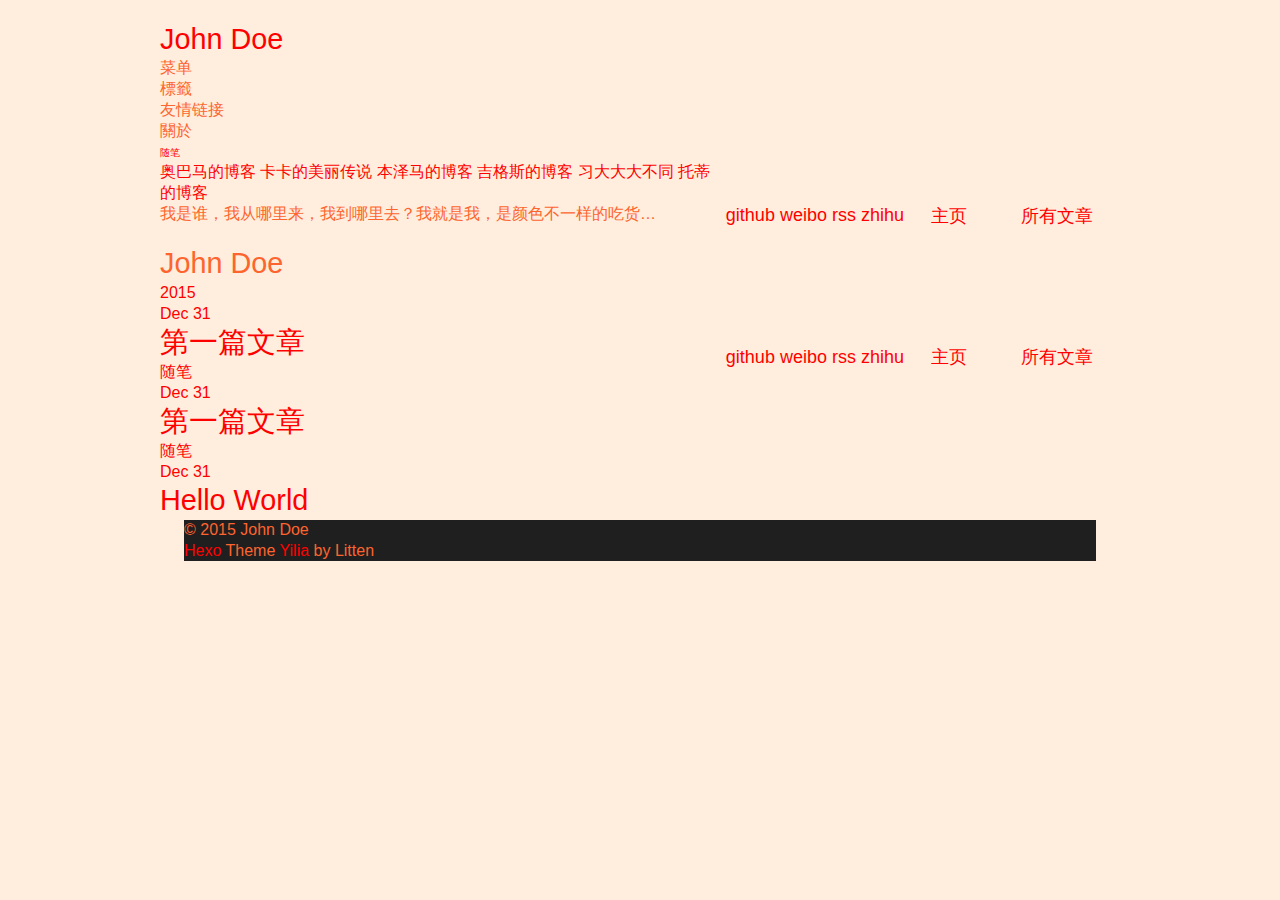
==== commit 11eb923c: "Site updated: 2015-12-31 17:22:46" ====
--- a/archives/index.html
+++ b/archives/index.html
@@ -1,174 +1,367 @@
-
-  <!DOCTYPE HTML>
-<html >
+<!DOCTYPE html>
+<html>
 <head>
-  <meta charset="UTF-8">
-  
-    <title>Archives | Hexo</title>
-    <meta name="viewport" content="width=device-width, initial-scale=1,user-scalable=no">
-    
-    <meta name="author" content="John Doe">
-    
-    
-    
-    
-    
-    <link rel="icon" href="/img/favicon.ico">
-    
-    
-    <link rel="apple-touch-icon" href="/img/pacman.jpg">
-    <link rel="apple-touch-icon-precomposed" href="/img/pacman.jpg">
-    
-    <link rel="stylesheet" href="/css/style.css" type="text/css">
-    <link href="/css/hover.css" rel="stylesheet">
-    <link href="/css/bottom.css" rel="stylesheet">
+  <meta charset="utf-8">
+  
+  <meta http-equiv="X-UA-Compatible" content="IE=edge" >
+  <title>Archives | Hexo</title>
+  <meta name="viewport" content="width=device-width, initial-scale=1, maximum-scale=1">
+  <meta name="description">
+<meta property="og:type" content="website">
+<meta property="og:title" content="Hexo">
+<meta property="og:url" content="http://yoursite.com/archives/index.html">
+<meta property="og:site_name" content="Hexo">
+<meta property="og:description">
+<meta name="twitter:card" content="summary">
+<meta name="twitter:title" content="Hexo">
+<meta name="twitter:description">
+  
+    <link rel="alternative" href="/atom.xml" title="Hexo" type="application/atom+xml">
+  
+  
+    <link rel="icon" href="/favicon.png">
+  
+  <link rel="stylesheet" href="/css/style.css" type="text/css">
 </head>
 
-    <body>
-      <header>
-        <div>
+<body>
+  <div id="container">
+    <div class="left-col">
+    <div class="overlay"></div>
+<div class="intrude-less">
+	<header id="header" class="inner">
+		<a href="/" class="profilepic">
+			
+			<img lazy-src="null" class="js-avatar">
+			
+		</a>
+
+		<hgroup>
+		  <h1 class="header-author"><a href="/">John Doe</a></h1>
+		</hgroup>
+
 		
-			<div id="imglogo">
-				<a rel="pulse" class="pulse" href="/"><img src="/img/pacman.png" alt="Hexo" title="Hexo"/></a>
+
+		
+			<div class="switch-btn">
+				<div class="icon">
+					<div class="icon-ctn">
+						<div class="icon-wrap icon-house" data-idx="0">
+							<div class="birdhouse"></div>
+							<div class="birdhouse_holes"></div>
+						</div>
+						<div class="icon-wrap icon-ribbon hide" data-idx="1">
+							<div class="ribbon"></div>
+						</div>
+						
+						<div class="icon-wrap icon-link hide" data-idx="2">
+							<div class="loopback_l"></div>
+							<div class="loopback_r"></div>
+						</div>
+						
+						
+						<div class="icon-wrap icon-me hide" data-idx="3">
+							<div class="user"></div>
+							<div class="shoulder"></div>
+						</div>
+						
+					</div>
+					
+				</div>
+				<div class="tips-box hide">
+					<div class="tips-arrow"></div>
+					<ul class="tips-inner">
+						<li>菜单</li>
+						<li>標籤</li>
+						
+						<li>友情链接</li>
+						
+						
+						<li>關於</li>
+						
+					</ul>
+				</div>
 			</div>
-			
-			<div id="textlogo">
-				<h1 class="site-name"><a rel="hover" class="hover" href="/" title="Hexo">Hexo</a></h1>
-				<h2 class="blog-motto"></a></h2>
+		
+
+		<div class="switch-area">
+			<div class="switch-wrap">
+				<section class="switch-part switch-part1">
+					<nav class="header-menu">
+						<ul>
+						
+							<li><a href="/">主页</a></li>
+				        
+							<li><a href="/archives">所有文章</a></li>
+				        
+						</ul>
+					</nav>
+					<nav class="header-nav">
+						<div class="social">
+							
+								<a class="github" target="_blank" href="/#" title="github">github</a>
+					        
+								<a class="weibo" target="_blank" href="/#" title="weibo">weibo</a>
+					        
+								<a class="rss" target="_blank" href="/#" title="rss">rss</a>
+					        
+								<a class="zhihu" target="_blank" href="/#" title="zhihu">zhihu</a>
+					        
+						</div>
+					</nav>
+				</section>
+				
+				
+				<section class="switch-part switch-part2">
+					<div class="widget tagcloud" id="js-tagcloud">
+						<a href="/tags/随笔/" style="font-size: 10px;">随笔</a>
+					</div>
+				</section>
+				
+				
+				
+				<section class="switch-part switch-part3">
+					<div id="js-friends">
+					
+			          <a target="_blank" class="main-nav-link switch-friends-link" href="http://localhost:4000/">奥巴马的博客</a>
+			        
+			          <a target="_blank" class="main-nav-link switch-friends-link" href="http://localhost:4000/">卡卡的美丽传说</a>
+			        
+			          <a target="_blank" class="main-nav-link switch-friends-link" href="http://localhost:4000/">本泽马的博客</a>
+			        
+			          <a target="_blank" class="main-nav-link switch-friends-link" href="http://localhost:4000/">吉格斯的博客</a>
+			        
+			          <a target="_blank" class="main-nav-link switch-friends-link" href="http://localhost:4000/">习大大大不同</a>
+			        
+			          <a target="_blank" class="main-nav-link switch-friends-link" href="http://localhost:4000/">托蒂的博客</a>
+			        
+			        </div>
+				</section>
+				
+
+				
+				
+				<section class="switch-part switch-part4">
+				
+					<div id="js-aboutme">我是谁，我从哪里来，我到哪里去？我就是我，是颜色不一样的吃货…</div>
+				</section>
+				
 			</div>
-			<div class="navbar"><a rel="buzz" class="buzz" href="#" title="菜單">
-			</a></div>
-			<nav class="animated">
+		</div>
+	</header>				
+</div>
+
+    </div>
+    <div class="mid-col">
+      <nav id="mobile-nav">
+  	<div class="overlay">
+  		<div class="slider-trigger"></div>
+  		<h1 class="header-author js-mobile-header hide">John Doe</h1>
+  	</div>
+	<div class="intrude-less">
+		<header id="header" class="inner">
+			<div class="profilepic">
+			
+				<img lazy-src="null" class="js-avatar">
+			
+			</div>
+			<hgroup>
+			  <h1 class="header-author">John Doe</h1>
+			</hgroup>
+			
+			<nav class="header-menu">
 				<ul>
-					<ul>
-					 
-						<li><a rel="wobble-top" class="wobble-top" href="/">Home</a></li>
+				
+					<li><a href="/">主页</a></li>
+		        
+					<li><a href="/archives">所有文章</a></li>
+		        
+		        <div class="clearfix"></div>
+				</ul>
+			</nav>
+			<nav class="header-nav">
+				<div class="social">
 					
-						<li><a rel="wobble-top" class="wobble-top" href="/archives">Menu</a></li>
-					
-						<li><a rel="wobble-top" class="wobble-top" href="/tags">Index</a></li>
-					
-						<li><a rel="wobble-top" class="wobble-top" href="/about">About</a></li>
-					
-				</ul>
-			</nav>			
+						<a class="github" target="_blank" href="/#" title="github">github</a>
+			        
+						<a class="weibo" target="_blank" href="/#" title="weibo">weibo</a>
+			        
+						<a class="rss" target="_blank" href="/#" title="rss">rss</a>
+			        
+						<a class="zhihu" target="_blank" href="/#" title="zhihu">zhihu</a>
+			        
+				</div>
+			</nav>
+		</header>				
+	</div>
+</nav>
+
+      <div class="body-wrap">
+  
+  
+    
+    
+      
+      
+      <section class="archives-wrap">
+        <div class="archive-year-wrap">
+          <a href="/archives/2015" class="archive-year">2015</a>
+        </div>
+        <div class="archives">
+    
+    <article class="archive-article archive-type-post">
+  <div class="archive-article-inner">
+    <header class="archive-article-header">
+      	<div class="article-meta">
+	      	<a href="/2015/12/31/second/" class="archive-article-date">
+  	<time datetime="2015-12-31T09:17:16.000Z" itemprop="datePublished">Dec 31</time>
+</a>
+        </div>
+    	 
+  
+    <h1 itemprop="name">
+      <a class="archive-article-title" href="/2015/12/31/second/">第一篇文章</a>
+    </h1>
+  
+
+        <div class="article-info info-on-right">
+          
+	<div class="article-tag tagcloud">
+		<ul class="article-tag-list"><li class="article-tag-list-item"><a class="article-tag-list-link" href="/tags/随笔/">随笔</a></li></ul>
+	</div>
+
+          
+
+        </div>
+        <div class="clearfix"></div>
+    </header>
+  </div>
+</article>
+  
+    
+    
+    <article class="archive-article archive-type-post">
+  <div class="archive-article-inner">
+    <header class="archive-article-header">
+      	<div class="article-meta">
+	      	<a href="/2015/12/31/firstText/" class="archive-article-date">
+  	<time datetime="2015-12-31T09:05:28.000Z" itemprop="datePublished">Dec 31</time>
+</a>
+        </div>
+    	 
+  
+    <h1 itemprop="name">
+      <a class="archive-article-title" href="/2015/12/31/firstText/">第一篇文章</a>
+    </h1>
+  
+
+        <div class="article-info info-on-right">
+          
+	<div class="article-tag tagcloud">
+		<ul class="article-tag-list"><li class="article-tag-list-item"><a class="article-tag-list-link" href="/tags/随笔/">随笔</a></li></ul>
+	</div>
+
+          
+
+        </div>
+        <div class="clearfix"></div>
+    </header>
+  </div>
+</article>
+  
+    
+    
+    <article class="archive-article archive-type-post">
+  <div class="archive-article-inner">
+    <header class="archive-article-header">
+      	<div class="article-meta">
+	      	<a href="/2015/12/31/hello-world/" class="archive-article-date">
+  	<time datetime="2015-12-31T09:03:28.000Z" itemprop="datePublished">Dec 31</time>
+</a>
+        </div>
+    	 
+  
+    <h1 itemprop="name">
+      <a class="archive-article-title" href="/2015/12/31/hello-world/">Hello World</a>
+    </h1>
+  
+
+        <div class="article-info info-on-right">
+          
+          
+
+        </div>
+        <div class="clearfix"></div>
+    </header>
+  </div>
+</article>
+  
+  
+    </div></section>
+  
+
+    
+
 </div>
-
-      </header>
-      <div id="container">
-        
-
-<div class="archive-title" >
-  <h2 class="archive-icon">歸檔</h2>
-  
-  <div class="archiveslist archive-float clearfix">
-   <ul class="archive-list"><li class="archive-list-item"><a class="archive-list-link" href="/archives/2015/12/">December 2015</a><span class="archive-list-count">2</span></li></ul>
- </div>
-  
-</div>
-<div id="main" class="archive-part clearfix">
-  <div id="archive-page">
-
-  <section class="post" itemscope itemprop="blogPost">
-  
-    <a rel="sink" class="sink" href="/2015/12/31/My-New-Post/" title="第一篇博客" itemprop="url">
-  
-    <h1 itemprop="name">第一篇博客</h1>
-    
-    <time datetime="2015-12-31T08:00:32.000Z" itemprop="datePublished">2015-12-31</time>
-  </a>
-</section>
-
-
-  <section class="post" itemscope itemprop="blogPost">
-  
-    <a rel="sink" class="sink" href="/2015/12/31/hello-world/" title="Hello World" itemprop="url">
-  
-    <h1 itemprop="name">Hello World</h1>
-    
-    <time datetime="2015-12-31T07:55:54.214Z" itemprop="datePublished">2015-12-31</time>
-  </a>
-</section>
-
-
-
-  </div>
-</div>
-
-      </div>
-      <footer><div id="footer" >
-	
-	<div class="line">
-		<span></span>
-		<div class="author"></div>
-	</div>
-	
-	
-	<div class="social-font" class="clearfix">
-		
-		
-		
-		
-	</div>
-		<p class="copyright">Powered by <a rel="float-shadow" class="float-shadow" href="http://zespia.tw/hexo/" target="_blank" title="hexo">Hexo</a> and Theme by <a class="box-shadow-inset"href="https://github.com/uruir/pacmanhover" target="_blank" title="Pacman">PacmanHover</a> © 2015 
-		
-		
-		<a class="wobble-horizontal" rel="wobble-horizontal" href="http://yoursite.com" target="_blank" title="John Doe">John Doe</a>
-		
-		</p>
-</div>
+      <footer id="footer">
+  <div class="outer">
+    <div id="footer-info">
+    	<div class="footer-left">
+    		&copy; 2015 John Doe
+    	</div>
+      	<div class="footer-right">
+      		<a href="http://hexo.io/" target="_blank">Hexo</a>  Theme <a href="https://github.com/litten/hexo-theme-yilia" target="_blank">Yilia</a> by Litten
+      	</div>
+    </div>
+  </div>
 </footer>
-      <script src="/js/jquery-2.0.3.min.js"></script>
-<script type="text/javascript">
-$(document).ready(function(){ 
-  $('.navbar').click(function(){
-    $('header nav').toggleClass('shownav');
-  });
-  var myWidth = 0;
-  function getSize(){
-    if( typeof( window.innerWidth ) == 'number' ) {
-      myWidth = window.innerWidth;
-    } else if( document.documentElement && document.documentElement.clientWidth) {
-      myWidth = document.documentElement.clientWidth;
-    };
-  };
-  var m = $('#main'),
-      a = $('#asidepart'),
-      c = $('.closeaside'),
-      o = $('.openaside');
-  $(window).resize(function(){
-    getSize(); 
-    if (myWidth >= 1024) {
-      $('header nav').removeClass('shownav');
-    }else
-    {
-      m.removeClass('moveMain');
-      a.css('display', 'block').removeClass('fadeOut');
-      o.css('display', 'none');
-        
+    </div>
+    
+  <link rel="stylesheet" href="/fancybox/jquery.fancybox.css" type="text/css">
+
+
+<script>
+	var yiliaConfig = {
+		fancybox: true,
+		mathjax: true,
+		animate: true,
+		isHome: false,
+		isPost: false,
+		isArchive: true,
+		isTag: false,
+		isCategory: false,
+		open_in_new: false
+	}
+</script>
+<script src="http://7.url.cn/edu/jslib/comb/require-2.1.6,jquery-1.9.1.min.js" type="text/javascript"></script>
+<script src="/js/main.js" type="text/javascript"></script>
+
+
+
+
+
+
+<script type="text/x-mathjax-config">
+MathJax.Hub.Config({
+    tex2jax: {
+        inlineMath: [ ['$','$'], ["\\(","\\)"]  ],
+        processEscapes: true,
+        skipTags: ['script', 'noscript', 'style', 'textarea', 'pre', 'code']
     }
-  });
-  c.click(function(){
-    a.addClass('fadeOut').css('display', 'none');
-    o.css('display', 'block').addClass('fadeIn');
-    m.addClass('moveMain');
-  });
-  o.click(function(){
-    o.css('display', 'none').removeClass('beforeFadeIn');
-    a.css('display', 'block').removeClass('fadeOut').addClass('fadeIn');      
-    m.removeClass('moveMain');
-  });
-  $(window).scroll(function(){
-    o.css("top",Math.max(80,260-$(this).scrollTop()));
-  });
+});
+
+MathJax.Hub.Queue(function() {
+    var all = MathJax.Hub.getAllJax(), i;
+    for(i=0; i < all.length; i += 1) {
+        all[i].SourceElement().parentNode.className += ' has-jax';                 
+    }       
 });
 </script>
 
-
-
-
-
-
-
-    </body>
-   </html>
+<script type="text/javascript" src="http://cdn.mathjax.org/mathjax/latest/MathJax.js?config=TeX-AMS-MML_HTMLorMML">
+</script>
+
+
+  </div>
+</body>
+</html>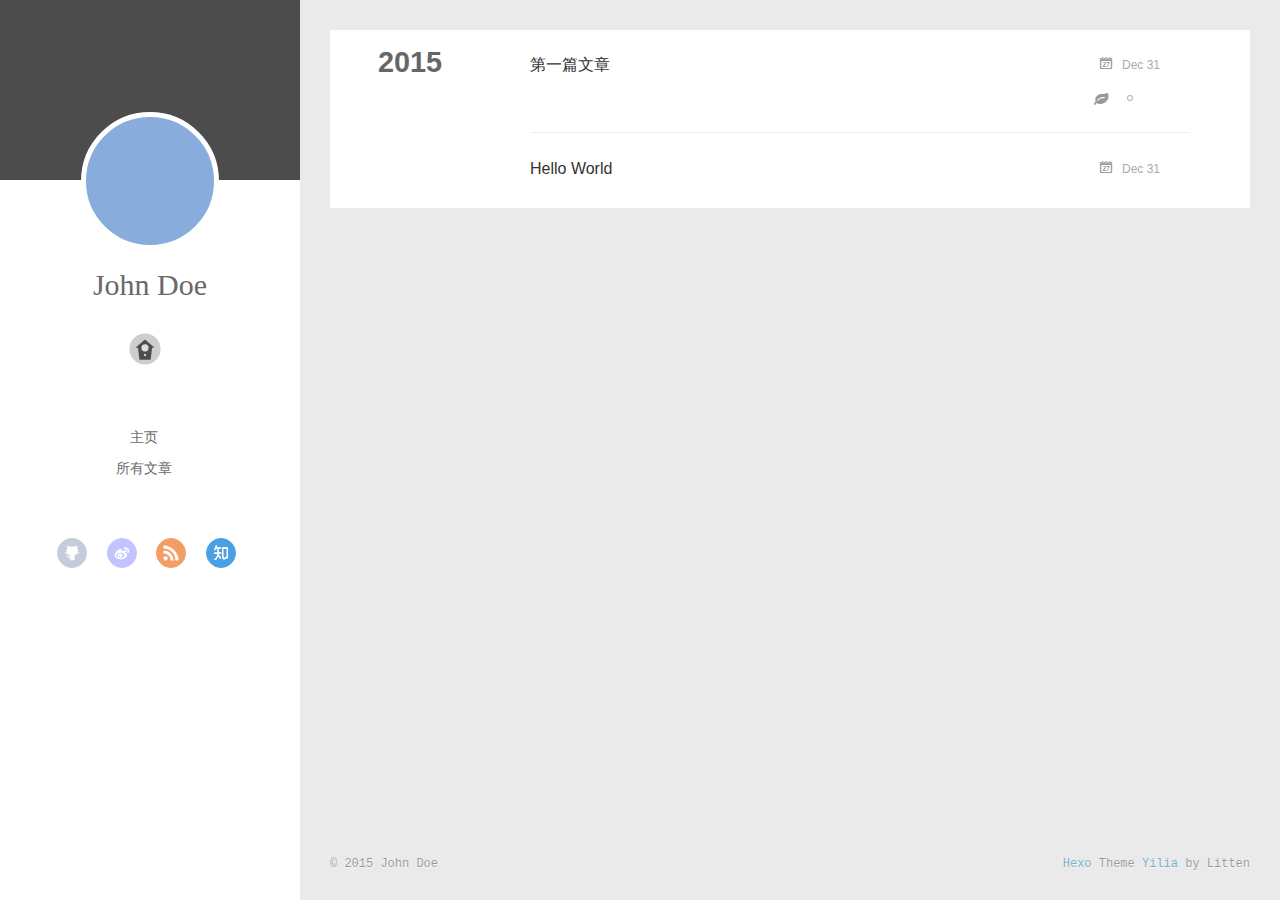
==== commit 88313d3c: "Site updated: 2015-12-31 17:30:09" ====
--- a/archives/index.html
+++ b/archives/index.html
@@ -244,37 +244,6 @@
   <div class="archive-article-inner">
     <header class="archive-article-header">
       	<div class="article-meta">
-	      	<a href="/2015/12/31/firstText/" class="archive-article-date">
-  	<time datetime="2015-12-31T09:05:28.000Z" itemprop="datePublished">Dec 31</time>
-</a>
-        </div>
-    	 
-  
-    <h1 itemprop="name">
-      <a class="archive-article-title" href="/2015/12/31/firstText/">第一篇文章</a>
-    </h1>
-  
-
-        <div class="article-info info-on-right">
-          
-	<div class="article-tag tagcloud">
-		<ul class="article-tag-list"><li class="article-tag-list-item"><a class="article-tag-list-link" href="/tags/随笔/">随笔</a></li></ul>
-	</div>
-
-          
-
-        </div>
-        <div class="clearfix"></div>
-    </header>
-  </div>
-</article>
-  
-    
-    
-    <article class="archive-article archive-type-post">
-  <div class="archive-article-inner">
-    <header class="archive-article-header">
-      	<div class="article-meta">
 	      	<a href="/2015/12/31/hello-world/" class="archive-article-date">
   	<time datetime="2015-12-31T09:03:28.000Z" itemprop="datePublished">Dec 31</time>
 </a>
--- a/css/style.css
+++ b/css/style.css
@@ -1,3 +1,21 @@
+body {
+  width: 100%;
+}
+body:before,
+body:after {
+  content: "";
+  display: table;
+}
+body:after {
+  clear: both;
+}
+@font-face {
+  font-family: 'FontAwesome';
+  src: url("fonts/fontawesome-webfont.eot");
+  src: url("fonts/fontawesome-webfont.eot?#iefix") format("embedded-opentype"), url("fonts/fontawesome-webfont.woff") format("woff"), url("fonts/fontawesome-webfont.ttf") format("truetype"), url("fonts/fontawesome-webfont.svgz#FontAwesomeRegular") format("svg"), url("fonts/fontawesome-webfont.svg#FontAwesomeRegular") format("svg");
+  font-weight: normal;
+  font-style: normal;
+}
 html,
 body,
 div,
@@ -89,74 +107,12 @@
 a img {
   border: none;
 }
-/* custom Font*/
-@font-face {
-  font-family: "sans-serif";
-  font-weight: normal;
-  font-style: normal;
-  src: url("../font/coveredbyyourgrace-webfont.eot");
-  src: url("../font/coveredbyyourgrace-webfont.eot?#iefix") format('embedded-opentype'), url("../font/coveredbyyourgrace-webfont.svg#sans-serif") format('svg'), url("../font/coveredbyyourgrace-webfont.woff") format('woff'), url("../font/coveredbyyourgrace-webfont.ttf") format('truetype');
-}
-/* icon Font */
-@font-face {
-  font-family: "FontAwesome";
-  font-style: normal;
-  font-weight: normal;
-  src: url("../font/fontawesome-webfont.eot?v=#4.0.3");
-  src: url("../font/fontawesome-webfont.eot?#iefix&v=#4.0.3") format("embedded-opentype"), url("../font/fontawesome-webfont.woff?v=#4.0.3") format("woff"), url("../font/fontawesome-webfont.ttf?v=#4.0.3") format("truetype"), url("../font/fontawesome-webfont.svg#fontawesomeregular?v=#4.0.3") format("svg");
-}
-/* Public style */
-* {
-  -webkit-margin-before: 0;
-  -webkit-margin-after: 0;
-}
-body {
-  background: #fed;
-  font-family: "Helvetica Neue", "Helvetica", "Microsoft YaHei", "WenQuanYi Micro Hei", Arial, sans-serif;
-  font-size: 100%;
-  color: #fe642e;
-  line-height: 1.3;
-}
-small {
-  font-size: 80%;
-}
-sub,
-sup {
-  font-size: 75%;
-  line-height: 0;
-  position: relative;
-  vertical-align: baseline;
-}
-sup {
-  top: -0.5em;
-  padding-left: 0.3em;
-}
-sub {
-  bottom: -0.25em;
-}
-a {
-  text-decoration: none;
-  color: #f00;
-}
-a:hover,
-a:focus {
-  outline: 0;
-  text-decoration: none;
-  -webkit-transition: color 0.25s, background 0.5s;
-  -moz-transition: color 0.25s, background 0.5s;
-  -o-transition: color 0.25s, background 0.5s;
-  -ms-transition: color 0.25s, background 0.5s;
-  transition: color 0.25s, background 0.5s;
-}
-a:hover:before {
-  -webkit-transition: color 0.25s, background 0.5s;
-  -moz-transition: color 0.25s, background 0.5s;
-  -o-transition: color 0.25s, background 0.5s;
-  -ms-transition: color 0.25s, background 0.5s;
-  transition: color 0.25s, background 0.5s;
-}
-input:focus {
-  outline: none;
+ol {
+  list-style: decimal;
+  padding-left: 20px;
+}
+ul {
+  list-style: none;
 }
 input,
 button {
@@ -168,1836 +124,2171 @@
   border: 0;
   padding: 0;
 }
-h1 {
-  font-size: 1.8em;
-}
-.fa {
-  display: inline-block;
+@font-face {
   font-family: FontAwesome;
   font-style: normal;
   font-weight: normal;
-  line-height: 1;
-  -webkit-font-smoothing: antialiased;
-  -moz-osx-font-smoothing: grayscale;
+  src: url("fonts/fontawesome-webfont.eot?v=#4.0.3");
+  src: url("fonts/fontawesome-webfont.eot?#iefix&v=#4.0.3") format("embedded-opentype"), url("fonts/fontawesome-webfont.woff?v=#4.0.3") format("woff"), url("fonts/fontawesome-webfont.ttf?v=#4.0.3") format("truetype"), url("fonts/fontawesome-webfont.svg#fontawesomeregular?v=#4.0.3") format("svg");
+}
+html,
+body,
+#container {
+  height: 100%;
+}
+body {
+  font-family: "微软雅黑", "HelveticaNeue-Light", "Helvetica Neue Light", "Helvetica Neue", Helvetica, Arial, sans-serif;
+  font-size: 16px;
+  background: #fff;
+  color: rgba(0,0,0,0.6);
+  -webkit-overflow-scrolling: touch;
+}
+h1,
+h2,
+h3 {
+  display: block;
+}
+h1 {
+  font-size: 1.5em;
+}
+h2 {
+  font-size: 1.3em;
+}
+h3 {
+  font-size: 1.1em;
+}
+h4,
+h5,
+h6 {
+  font-size: 1em;
+}
+a {
+  text-decoration: none;
+  outline-width: 0;
+  color: #258fb8;
+  outline: none;
+}
+.alignleft {
+  float: left;
+}
+.alignright {
+  float: right;
 }
 .clearfix {
-  zoom: 1;
-}
-.clearfix:before,
+  *zoom: 1;
+}
 .clearfix:after {
   content: "";
   display: table;
-}
-.clearfix:after {
   clear: both;
 }
-::-webkit-input-placeholder {
+.inner {
+  width: 1000px;
+  margin: 0 auto;
+}
+.hide {
+  display: none;
+}
+@media screen and (max-width: 1040px) {
+  .inner {
+    width: 100%;
+  }
+}
+#container {
+  position: relative;
+  min-height: 100%;
+}
+#container #mobile-nav {
+  display: none;
+}
+#container #mobile-nav .overlay {
+  height: 110px;
+  position: absolute;
+  width: 100%;
+  background: #4d4d4d;
+}
+#container #mobile-nav .overlay.fixed {
+  position: fixed;
+  height: 42px;
+  z-index: 99;
+}
+#container #mobile-nav #header {
+  padding: 10px 0 0 0;
+}
+#container #mobile-nav #header .profilepic {
+  display: block;
+  position: relative;
+  z-index: 100;
+}
+#container #mobile-nav #header .header-menu {
+  height: auto;
+  margin: 10px;
+}
+#container #mobile-nav #header .header-menu ul {
+  text-align: center;
+  cursor: default;
+}
+#container #mobile-nav #header .header-menu li {
+  display: inline-block;
+  margin: 3px;
+}
+#container .left-col {
+  background: #fff;
+  width: 300px;
+  position: fixed;
+  opacity: 1;
+  -webkit-transition: all 0.2s ease-in;
+  -moz-transition: all 0.2s ease-in;
+  -ms-transition: all 0.2s ease-in;
+  transition: all 0.2s ease-in;
+  height: 100%;
+}
+#container .left-col .overlay {
+  width: 100%;
+  height: 180px;
+  background-color: #000;
+  position: absolute;
+  opacity: 0.7;
+}
+#container .left-col .intrude-less {
+  width: 76%;
+  text-align: center;
+  margin: 112px auto 0;
+}
+#container .mid-col {
+  position: absolute;
+  right: 0;
+  min-height: 100%;
+  background: #eaeaea;
+  left: 300px;
+  width: auto;
+}
+@media screen and (max-width: 800px) {
+  #container .left-col {
+    display: none;
+  }
+  #container .mid-col {
+    left: 0;
+  }
+  #container #header .header-nav {
+    position: relative;
+  }
+  #container .header-author.fixed {
+    position: fixed;
+    top: -13px;
+    width: 100%;
+    color: #ddd;
+  }
+  #container .overlay .slider-trigger {
+    position: absolute;
+    z-index: 101;
+    bottom: 0;
+    left: 0;
+    width: 42px;
+    height: 42px;
+  }
+  #container .overlay .slider-trigger:hover {
+    background: #444;
+  }
+  #container .overlay .slider-trigger:before {
+    color: #ddd;
+    content: "\f00b";
+    font: 16px FontAwesome;
+    width: 16px;
+    height: 16px;
+    margin-left: 9px;
+    margin-top: 14px;
+    display: block;
+  }
+  #container .article-header {
+    border-left: none;
+    padding: 0;
+    border-bottom: 1px dotted #ddd;
+  }
+  #container .article-header h1 {
+    margin-bottom: 10px;
+  }
+  #container .header-subtitle {
+    padding: 0 24px;
+  }
+  #container .article-info-index.article-info {
+    padding-top: 10px;
+    margin: 0;
+    border-top: 1px solid #ddd;
+  }
+  #container .article-info-post.article-info {
+    margin: 0;
+    padding-top: 10px;
+    border: none;
+  }
+  #container .article-more-link a {
+    float: right;
+  }
+  #container #viewer-box .viewer-box-l {
+    font-size: 14px;
+  }
+  #container .article {
+    padding: 10px;
+    margin: 10px;
+    font-size: 14px;
+  }
+  #container .article .article-entry {
+    padding-left: 0;
+    padding-right: 0;
+    padding-top: 10px;
+  }
+  #container .article .article-title {
+    font-size: 18px;
+    max-width: 185px;
+    display: block;
+    margin: 0;
+  }
+  #container .article .article-meta {
+    width: auto;
+    height: 30px;
+    margin-top: -5px;
+    position: ralative;
+  }
+  #container .article .article-meta .article-date {
+    font-size: 12px;
+    -webkit-border-radius: 0;
+    border-radius: 0;
+    color: #666;
+    background: none;
+    height: auto;
+    padding: 0;
+    margin: 0;
+    width: 100%;
+    text-align: left;
+    margin-left: 10px;
+  }
+  #container .article .article-meta .article-date time {
+    width: auto;
+    float: right;
+    margin-right: 10px;
+  }
+  #container .article .article-meta .article-tag-list {
+    margin-top: 7px;
+    position: absolute;
+    right: 10px;
+    top: 0;
+  }
+  #container .article .article-meta .article-tag-list:before {
+    float: left;
+    margin-top: 1px;
+    left: 0;
+  }
+  #container .article .article-meta .article-tag-list .article-tag-list-item {
+    float: left;
+    padding-left: 0;
+    width: auto;
+    max-width: 83px;
+  }
+  #container .article .article-meta .article-category {
+    margin-top: 7px;
+    position: absolute;
+    right: 10px;
+    top: -30px;
+  }
+  #container .article .article-meta .article-category:before {
+    float: left;
+    margin-top: 1px;
+    left: 15px;
+  }
+  #container .article .article-meta .article-category .article-category-link {
+    max-width: 83px;
+    width: auto;
+    padding-left: 10px;
+  }
+  #container .article .article-nav-link-wrap {
+    margin: 5px 0;
+  }
+  #container .article .article-nav-link-wrap strong {
+    float: left;
+    margin-right: 5px;
+  }
+  #container .article #article-nav-older {
+    float: none;
+    display: block;
+  }
+  #container .share {
+    padding: 3px 10px;
+  }
+  #container .duoshuo {
+    padding: 0 13px;
+  }
+  #container #disqus_thread {
+    padding: 0 13px;
+  }
+  #container #mobile-nav {
+    display: block;
+  }
+  #container #page-nav .extend {
+    opacity: 1;
+  }
+  #container .instagram .open-ins {
+    left: 2px;
+    top: -30px;
+    color: #aaa;
+  }
+  #container .info-on-right {
+    float: initial;
+  }
+  #container .archives-wrap {
+    margin: 10px 10px 0px;
+    padding: 10px;
+  }
+  #container .archives-wrap .archive-article-title {
+    font-size: 14px;
+  }
+  #container .archives-wrap .archive-year-wrap {
+    position: relative;
+    padding: 0 0 0 0;
+  }
+  #container .archives-wrap .archive-year-wrap a {
+    padding: 0 0 0 0;
+  }
+  #container .archives-wrap .article-meta .archive-article-date {
+    font-size: 12px;
+    margin-right: 10px;
+    margin-top: -5px;
+  }
+  #container .archives-wrap .article-meta .article-tag-list-link {
+    font-size: 12px;
+  }
+  #container .archives .archive-article {
+    padding: 10px 0;
+    margin-left: 0;
+  }
+  #container #footer .footer-left {
+    float: initial;
+    margin-bottom: 10px;
+  }
+  #container #footer .footer-right {
+    float: initial;
+  }
+}
+.header-author {
+  text-align: center;
+  margin: 0.67em 0;
+  font-family: Roboto, "Roboto", serif;
+  font-size: 30px;
+  -webkit-transition: 0.3s;
+  -moz-transition: 0.3s;
+  -ms-transition: 0.3s;
+  transition: 0.3s;
+}
+#header {
+  width: 100%;
+}
+#header a {
+  color: #696969;
+}
+#header a:hover {
+  color: #b0a0aa;
+}
+#header .profilepic {
+  text-align: center;
+  display: block;
+  border: 5px solid #fff;
+  -webkit-border-radius: 300px;
+  border-radius: 300px;
+  width: 128px;
+  height: 128px;
+  margin: 0 auto;
+  position: relative;
+  overflow: hidden;
+  background: #88acdb;
+  -webkit-transition: all 0.2s ease-in;
+  display: -webkit-box;
+  -webkit-box-orient: horizontal;
+  -webkit-box-pack: center;
+  -webkit-box-align: center;
+  text-align: center;
+}
+#header .profilepic img {
+  width: 20%;
+  height: 20%;
+  -webkit-border-radius: 300px;
+  border-radius: 300px;
+  opacity: 0;
+  -webkit-transition: all 0.2s ease-in;
+}
+#header .profilepic img.show {
+  width: 100%;
+  height: 100%;
+  opacity: 1;
+}
+#header .header-subtitle {
+  text-align: center;
+  color: #999;
+  font-size: 14px;
+  line-height: 25px;
+  overflow: hidden;
+  text-overflow: ellipsis;
+  display: -webkit-box;
+  -webkit-line-clamp: 2;
+  -webkit-box-orient: vertical;
+}
+#header .header-menu {
+  font-weight: 300;
+  line-height: 31px;
+  cursor: pointer;
+  text-transform: uppercase;
+  float: none;
+  min-height: 150px;
+  margin-left: -12px;
+  text-align: center;
+  display: -webkit-box;
+  -webkit-box-orient: horizontal;
+  -webkit-box-pack: center;
+  -webkit-box-align: center;
+}
+#header .header-menu li {
+  cursor: default;
+}
+#header .header-menu li a {
+  font-size: 14px;
+  min-width: 300px;
+}
+#header .switch-area {
+  position: relative;
+  width: 100%;
+  overflow: hidden;
+  min-height: 500px;
+  font-size: 14px;
+}
+#header .switch-area .switch-wrap {
+  -webkit-transition: -webkit-transform 0.3s ease-in;
+  -moz-transition: -moz-transform 0.3s ease-in;
+  -ms-transition: -ms-transform 0.3s ease-in;
+  transition: transform 0.3s ease-in;
+  position: relative;
+}
+#header .turn-left {
+  -webkit-transform: translate(-100%, 0);
+  -moz-transform: translate(-100%, 0);
+  -ms-transform: translate(-100%, 0);
+  transform: translate(-100%, 0);
+}
+#header .header-nav {
+  width: 100%;
+  position: absolute;
+  -webkit-transition: -webkit-transform 0.3s ease-in;
+  -moz-transition: -moz-transform 0.3s ease-in;
+  -ms-transition: -ms-transform 0.3s ease-in;
+  transition: transform 0.3s ease-in;
+}
+#header .header-nav .social {
+  margin-right: 15px;
+  margin-top: 10px;
+  text-align: center;
+}
+#header .header-nav .social a {
+  -webkit-border-radius: 50%;
+  border-radius: 50%;
+  display: -moz-inline-stack;
+  display: inline-block;
+  vertical-align: middle;
+  *vertical-align: auto;
+  zoom: 1;
+  *display: inline;
+  text-indent: -9999px;
+  margin: 0 8px 15px 8px;
+  opacity: 0.7;
+  width: 28px;
+  height: 28px;
+  -webkit-transition: 0.3s;
+  -moz-transition: 0.3s;
+  -ms-transition: 0.3s;
+  transition: 0.3s;
+}
+#header .header-nav .social a:hover {
+  opacity: 1;
+}
+#header .header-nav .social a:last-of-type {
+  margin-right: 0;
+}
+#header .header-nav .social a.weibo {
+  background: url("/img/weibo.png") center no-repeat #aaf;
+  border: 1px solid #aaf;
+}
+#header .header-nav .social a.weibo:hover {
+  border: 1px solid #aaf;
+}
+#header .header-nav .social a.rss {
+  background: url("/img/rss.png") center no-repeat #ef7522;
+  border: 1px solid #ef7522;
+}
+#header .header-nav .social a.rss:hover {
+  border: 1px solid #cf5d0f;
+}
+#header .header-nav .social a.github {
+  background: url("/img/github.png") center no-repeat #afb6ca;
+  border: 1px solid #afb6ca;
+}
+#header .header-nav .social a.github:hover {
+  border: 1px solid #909ab6;
+}
+#header .header-nav .social a.facebook {
+  background: url("/img/facebook.png") center no-repeat #3b5998;
+  border: 1px solid #3b5998;
+}
+#header .header-nav .social a.facebook:hover {
+  border: 1px solid #2d4373;
+}
+#header .header-nav .social a.google {
+  background: url("/img/google.png") center no-repeat #c83d20;
+  border: 1px solid #c83d20;
+}
+#header .header-nav .social a.google:hover {
+  border: 1px solid #9c3019;
+}
+#header .header-nav .social a.twitter {
+  background: url("/img/twitter.png") center no-repeat #55cff8;
+  border: 1px solid #55cff8;
+}
+#header .header-nav .social a.twitter:hover {
+  border: 1px solid #24c1f6;
+}
+#header .header-nav .social a.linkedin {
+  background: url("/img/linkedin.png") center no-repeat #005a87;
+  border: 1px solid #005a87;
+}
+#header .header-nav .social a.linkedin:hover {
+  border: 1px solid #006b98;
+}
+#header .header-nav .social a.zhihu {
+  background: url("/img/zhihu.png") center no-repeat #0078d8;
+  border: 1px solid #0078d8;
+}
+#header .header-nav .social a.zhihu:hover {
+  border: 1px solid #0078d8;
+}
+#header .header-nav .social a.douban {
+  background: url("/img/douban.png") center no-repeat #06c611;
+  border: 1px solid #06c611;
+}
+#header .header-nav .social a.douban:hover {
+  border: 1px solid #06c611;
+}
+#header .header-nav .social a.mail {
+  background: url("/img/mail.png") center no-repeat #005a87;
+  border: 1px solid #005a87;
+}
+#header .header-nav .social a.mail:hover {
+  border: 1px solid #006b98;
+}
+#header .switch-part {
+  width: 100%;
+  position: absolute;
+}
+#header .switch-part1 {
+  left: 0;
+}
+#header .switch-part2 {
+  left: 100%;
+  top: 20px;
+  overlay-x: hidden;
+  overflow-y: auto;
+  max-height: 200px;
+}
+#header .switch-part3 {
+  left: 200%;
+  line-height: 30px;
+}
+#header .switch-part3 .switch-friends-link {
+  margin-right: 9px;
+  -webkit-border-radius: 3px;
+  border-radius: 3px;
+  padding: 5px;
+}
+#header .switch-part3 .switch-friends-link:hover {
+  background: #88acdb;
   color: #fff;
-  padding: 2px 0 0 4px;
-}
-::-moz-placeholder {
-  color: #fff;
-  padding: 2px 0 0 4px;
-}
-:-ms-input-placeholder {
-  color: #fff;
-  padding: 2px 0 0 4px;
-}
-::-webkit-input-placeholder::before {
-  font-family: "FontAwesome";
-  -webkit-font-smoothing: antialiased;
-  -moz-osx-font-smoothing: grayscale;
-  content: "\f002";
-  padding-right: 4px;
-}
-::-moz-placeholder:before {
-  font-family: "FontAwesome";
-  -webkit-font-smoothing: antialiased;
-  -moz-osx-font-smoothing: grayscale;
-  content: "\f002";
-  padding-right: 4px;
-}
-:-ms-input-placeholder::before {
-  font-family: "FontAwesome";
-  -webkit-font-smoothing: antialiased;
-  -moz-osx-font-smoothing: grayscale;
-  content: "\f002";
-  padding-right: 4px;
-}
-input[type="search"]::-webkit-search-cancel-button,
-input[type="search"]::-webkit-search-decoration {
-  -webkit-appearance: none;
-}
-::-webkit-search-cancel-button:after {
-  font-family: "FontAwesome";
-  -webkit-font-smoothing: antialiased;
-  -moz-osx-font-smoothing: grayscale;
-  content: '\f00d';
-  color: #fff;
-  padding-right: 4px;
-}
-/* css3 animate */
-.animated {
-  -webkit-animation-fill-mode: both;
-  -moz-animation-fill-mode: both;
-  -o-animation-fill-mode: both;
-  -ms-animation-fill-mode: both;
-  animation-fill-mode: both;
-  -webkit-animation-duration: 1s;
-  -moz-animation-duration: 1s;
-  -o-animation-duration: 1s;
-  -ms-animation-duration: 1s;
-  animation-duration: 1s;
-}
-@-webkit-keyframes fadeIn {
+}
+#header .switch-part4 {
+  left: 300%;
+  text-align: left;
+  line-height: 30px;
+}
+.duoshuo {
+  padding: 0 40px;
+}
+#disqus_thread {
+  padding: 0 40px;
+}
+.archives-wrap {
+  position: relative;
+  margin: 0 30px;
+  padding-right: 60px;
+  border-bottom: 1px solid #eee;
+  background: #fff;
+}
+.archives-wrap:first-child {
+  margin-top: 30px;
+}
+.archives-wrap:last-child {
+  margin-bottom: 80px;
+}
+.archives-wrap .archive-year-wrap {
+  line-height: 35px;
+  width: 200px;
+  position: absolute;
+  padding-top: 15px;
+  font-size: 1.8em;
+}
+.archives-wrap .archive-year-wrap a {
+  color: #666;
+  font-weight: bold;
+  padding-left: 48px;
+}
+.archives {
+  position: relative;
+}
+.archives .article-info {
+  border: none;
+}
+.archives .archive-article {
+  margin-left: 200px;
+  padding: 20px 0;
+  border-bottom: 1px solid #eee;
+  border-top: 1px solid #fff;
+  position: relative;
+}
+.archives .archive-article:first-child {
+  border-top: none;
+}
+.archives .archive-article:last-child {
+  border-bottom: none;
+}
+.archives .archive-article-title {
+  font-size: 16px;
+  color: #333;
+  -webkit-transition: color 0.3s;
+  -moz-transition: color 0.3s;
+  -ms-transition: color 0.3s;
+  transition: color 0.3s;
+}
+.archives .archive-article-title:hover {
+  color: #657b83;
+}
+.archives .archive-article-title span {
+  display: block;
+  color: #a8a8a8;
+  font-size: 12px;
+  line-height: 14px;
+  height: 7px;
+  padding-left: 2px;
+}
+.archives .archive-article-title span:before {
+  display: inline-block;
+  content: "“";
+  font-family: serif;
+  font-size: 30px;
+  float: left;
+  margin: 4px 4px 0 -12px;
+  color: #c8c8c8;
+}
+.archive-article-inner .archive-article-header {
+  position: relative;
+}
+.archive-article-inner .article-meta {
+  position: relative;
+  float: right;
+  margin-top: -10px;
+  color: #555;
+  background: none;
+  text-align: right;
+  width: auto;
+}
+.archive-article-inner .article-meta .article-date time {
+  color: #aaa;
+}
+.archive-article-inner .article-meta .archive-article-date,
+.archive-article-inner .article-meta .article-tag-list {
+  margin-right: 30px;
+  display: -moz-inline-stack;
+  display: inline-block;
+  vertical-align: middle;
+  zoom: 1;
+  color: #666;
+  font-size: 14px;
+}
+.archive-article-inner .article-meta .archive-article-date {
+  cursor: default;
+  font-size: 12px;
+  margin-bottom: 5px;
+  margin-top: -10px;
+}
+.archive-article-inner .article-meta .archive-article-date time:before {
+  content: "\f073";
+  color: #999;
+  position: relative;
+  margin-right: 10px;
+  font: 16px FontAwesome;
+}
+.archive-article-inner .article-meta .article-category:before {
+  float: left;
+  margin-top: 1px;
+  left: 15px;
+}
+.archive-article-inner .article-meta .article-category .article-category-link {
+  width: auto;
+  max-width: 83px;
+  padding-left: 10px;
+}
+.archive-article-inner .article-meta .article-tag-list {
+  margin-top: 0px;
+}
+.archive-article-inner .article-meta .article-tag-list:before {
+  left: 15px;
+}
+.archive-article-inner .article-meta .article-tag-list .article-tag-list-item {
+  display: inline-block;
+  width: auto;
+  max-width: 83px;
+  padding-left: 8px;
+  font-size: 12px;
+}
+.body-wrap {
+  margin-bottom: 80px;
+}
+.article {
+  margin: 30px;
+  position: relative;
+  border: 1px solid #ddd;
+  background: #fff;
+  -webkit-transition: all 0.2s ease-in;
+}
+.article.show {
+  visibility: visible;
+  -webkit-animation: cd-bounce-1 0.6s;
+  -moz-animation: cd-bounce-1 0.6s;
+  -webkit-animation: cd-bounce-1 0.6s;
+  -moz-animation: cd-bounce-1 0.6s;
+  -ms-animation: cd-bounce-1 0.6s;
+  animation: cd-bounce-1 0.6s;
+}
+.article.hidden {
+  visibility: hidden;
+}
+.article img {
+  max-width: 100%;
+}
+@-webkit-keyframes cd-bounce-1 {
   0% {
     opacity: 0;
-    -ms-filter: "progid:DXImageTransform.Microsoft.Alpha(Opacity=0)";
-    filter: alpha(opacity=0);
+    -webkit-transform: scale(1);
+  }
+  60% {
+    opacity: 1;
+    -webkit-transform: scale(1.01);
   }
   100% {
-    opacity: 1;
-    -ms-filter: none;
-    filter: none;
-  }
-}
-.fadeIn {
-  -webkit-animation-name: fadeIn;
-  -moz-animation-name: fadeIn;
-  -o-animation-name: fadeIn;
-  -ms-animation-name: fadeIn;
-  animation-name: fadeIn;
-}
-.fadeOut {
-  -webkit-animation-name: fadeOut;
-  -moz-animation-name: fadeOut;
-  -o-animation-name: fadeOut;
-  -ms-animation-name: fadeOut;
-  animation-name: fadeOut;
-}
-@-moz-keyframes fadeInDown {
+    -webkit-transform: scale(1);
+  }
+}
+@-moz-keyframes cd-bounce-1 {
   0% {
     opacity: 0;
-    -ms-filter: "progid:DXImageTransform.Microsoft.Alpha(Opacity=0)";
-    filter: alpha(opacity=0);
-    -webkit-transform: translateY(-20px);
-    -moz-transform: translateY(-20px);
-    -o-transform: translateY(-20px);
-    -ms-transform: translateY(-20px);
-    transform: translateY(-20px);
+    -moz-transform: scale(1);
+  }
+  60% {
+    opacity: 1;
+    -moz-transform: scale(1.01);
   }
   100% {
-    opacity: 1;
-    -ms-filter: none;
-    filter: none;
-    -webkit-transform: translateY(0);
-    -moz-transform: translateY(0);
-    -o-transform: translateY(0);
-    -ms-transform: translateY(0);
-    transform: translateY(0);
-  }
-}
-@-webkit-keyframes fadeInDown {
+    -moz-transform: scale(1);
+  }
+}
+.article-index {
+  margin-left: 200px;
+  padding: 15px 0;
+  margin-right: 75px;
+}
+.article-index .brief {
+  display: block;
+  color: #a8a8a8;
+  font-size: 12px;
+  line-height: 14px;
+  height: 7px;
+  padding-left: 2px;
+}
+.article-index .brief:before {
+  display: inline-block;
+  content: "“";
+  font-family: serif;
+  font-size: 30px;
+  float: left;
+  margin: 4px 4px 0 -12px;
+  color: #c8c8c8;
+}
+.article-title {
+  color: #696969;
+  margin-left: 0px;
+  font-weight: 300;
+  line-height: 35px;
+  margin-bottom: 20px;
+  font-size: 26px;
+  -webkit-transition: color 0.3s;
+  -moz-transition: color 0.3s;
+  -o-transition: color 0.3s;
+  -webkit-transition: color 0.3s;
+  -moz-transition: color 0.3s;
+  -ms-transition: color 0.3s;
+  transition: color 0.3s;
+}
+.article-title:hover {
+  color: #b0a0aa;
+}
+.article-inner {
+  position: relative;
+  margin-bottom: 20px;
+}
+.article-header {
+  border-left: 5px solid;
+  padding: 15px 0px 15px 25px;
+}
+.article-info.info-on-right {
+  margin: 10px 0 0 0;
+  float: right;
+}
+.article-info-index.article-info {
+  padding-top: 20px;
+  margin: 30px 30px 0 30px;
+  border-top: 1px solid #ddd;
+}
+.article-info-post.article-info {
+  padding: 0;
+  border: none;
+  margin: -30px 0 20px 30px;
+}
+.article-entry {
+  line-height: 1.8em;
+  padding-right: 30px;
+  padding-left: 30px;
+}
+.article-entry p {
+  margin-top: 10px;
+}
+.article-entry p code,
+.article-entry li code {
+  padding: 1px 3px;
+  margin: 0 3px;
+  background: #ddd;
+  border: 1px solid #ccc;
+  font-family: Menlo, Monaco, "Andale Mono", "lucida console", "Courier New", monospace;
+  word-wrap: break-word;
+  font-size: 14px;
+}
+.article-entry blockquote {
+  background: #ddd;
+  border-left: 5px solid #ccc;
+  padding: 15px 20px;
+  margin-top: 10px;
+  border-left: 5px solid #657b83;
+  background: #f6f6f6;
+}
+.article-entry blockquote p {
+  margin-top: 0;
+}
+.article-entry em {
+  font-style: italic;
+}
+.article-entry ul li:before {
+  content: "";
+  width: 6px;
+  height: 6px;
+  border: 1px solid #999;
+  -webkit-border-radius: 10px;
+  border-radius: 10px;
+  background: #aaa;
+  display: inline-block;
+  margin-right: 10px;
+  float: left;
+  margin-top: 12px;
+}
+.article-entry ul,
+.article-entry ol {
+  font-size: 14px;
+  margin: 10px 0px;
+}
+.article-entry li ul,
+.article-entry li ol {
+  margin-left: 30px;
+}
+.article-entry li ul li:before,
+.article-entry li ol li:before {
+  content: "";
+  background: #dedede;
+}
+.article-entry h1 {
+  margin-top: 30px;
+}
+.article-entry h2 {
+  margin-top: 20px;
+  font-weight: 300;
+  color: #574c4c;
+  padding-bottom: 5px;
+  border-bottom: 1px solid #ddd;
+}
+.article-entry h3,
+.article-entry h4,
+.article-entry h5,
+.article-entry h6 {
+  margin-top: 20px;
+  font-weight: 300;
+  color: #574c4c;
+  padding-bottom: 5px;
+  border-bottom: 1px solid #ddd;
+}
+.article-entry video {
+  max-width: 100%;
+}
+.article-entry strong {
+  font-weight: bold;
+}
+.article-entry .caption {
+  display: block;
+  font-size: 0.8em;
+  color: #aaa;
+}
+.article-entry hr {
+  height: 0;
+  margin-top: 20px;
+  margin-bottom: 20px;
+  border-left: 0;
+  border-right: 0;
+  border-top: 1px solid #ddd;
+  border-bottom: 1px solid #fff;
+}
+.article-entry pre {
+  font-size: 1/0.9em;
+  line-height: 1.5;
+  margin-top: 10px;
+  padding: 5px 15px;
+  overflow-x: auto;
+  color: #657b83;
+  font-size: 10px;
+  border: 1px solid #ccc;
+  text-shadow: 0 1px #444;
+  font-family: Menlo, Monaco, "Andale Mono", "lucida console", "Courier New", monospace;
+}
+.article-entry pre code {
+  font-size: 14px;
+}
+.article-entry table {
+  width: 100%;
+  border: 1px solid #dedede;
+  margin: 15px 0;
+  border-collapse: collapse;
+}
+.article-entry table tr,
+.article-entry table td {
+  height: 35px;
+}
+.article-entry table thead tr {
+  background: #f8f8f8;
+}
+.article-entry table tbody tr:hover {
+  background: #efefef;
+}
+.article-entry table td,
+.article-entry table th {
+  border: 1px solid #dedede;
+  padding: 0 10px;
+}
+.article-entry figure table {
+  border: none;
+  width: auto;
+  margin: 0;
+}
+.article-entry figure table tbody tr:hover {
+  background: none;
+}
+.article-meta {
+  width: 150px;
+  font-size: 14;
+  text-align: right;
+  position: absolute;
+  right: 0;
+  top: 23px;
+  text-align: center;
+  z-index: 1;
+}
+.article-meta time {
+  color: #aaa;
+}
+.article-meta time:before {
+  color: #999;
+  content: "\f073";
+  font: 17px FontAwesome;
+  margin-right: 10px;
+}
+.article-more-link {
+  margin-top: 5px;
+  text-align: right;
+}
+.article-more-link a {
+  background: #4d4d4d;
+  color: #fff;
+  font-size: 12px;
+  padding: 2px 8px 4px;
+  line-height: 16px;
+  -webkit-border-radius: 2px;
+  -moz-border-radius: 2px;
+  -webkit-border-radius: 2px;
+  border-radius: 2px;
+  -webkit-transition: background 0.3s;
+  -moz-transition: background 0.3s;
+  -ms-transition: background 0.3s;
+  transition: background 0.3s;
+}
+.article-more-link a:hover {
+  background: #3c3c3c;
+}
+.article-more-link a.hidden {
+  visibility: hidden;
+}
+#article-nav {
+  margin: 80px 0 30px 0;
+  padding-bottom: 10px;
+}
+#article-nav .article-nav-link-wrap {
+  margin: 0px 30px 0px 30px;
+  font-size: 14px;
+  color: #333;
+}
+#article-nav .article-nav-link-wrap .article-nav-title {
+  display: inline-block;
+  font-size: 12px;
+  color: #aaa;
+  -webkit-transition: color 0.3s;
+  -moz-transition: color 0.3s;
+  -ms-transition: color 0.3s;
+  transition: color 0.3s;
+}
+#article-nav .article-nav-link-wrap strong {
+  background: #ddd;
+  color: #fff;
+  -webkit-border-radius: 100%;
+  border-radius: 100%;
+  width: 15px;
+  height: 15px;
+  display: inline-block;
+  text-align: center;
+  -webkit-transition: background 0.3s;
+  -moz-transition: background 0.3s;
+  -ms-transition: background 0.3s;
+  transition: background 0.3s;
+}
+#article-nav .article-nav-link-wrap:hover strong {
+  background: #4d4d4d;
+}
+#article-nav .article-nav-link-wrap:hover .article-nav-title {
+  color: #4d4d4d;
+}
+#article-nav #article-nav-older {
+  float: right;
+}
+@-moz-keyframes cd-bounce-1 {
   0% {
     opacity: 0;
-    -ms-filter: "progid:DXImageTransform.Microsoft.Alpha(Opacity=0)";
-    filter: alpha(opacity=0);
-    -webkit-transform: translateY(-20px);
-    -moz-transform: translateY(-20px);
-    -o-transform: translateY(-20px);
-    -ms-transform: translateY(-20px);
-    transform: translateY(-20px);
+    -webkit-transform: scale(1);
+    -moz-transform: scale(1);
+    -ms-transform: scale(1);
+    -o-transform: scale(1);
+    -webkit-transform: scale(1);
+    -moz-transform: scale(1);
+    -ms-transform: scale(1);
+    transform: scale(1);
+  }
+  60% {
+    opacity: 1;
+    -webkit-transform: scale(1.01);
+    -moz-transform: scale(1.01);
+    -ms-transform: scale(1.01);
+    -o-transform: scale(1.01);
+    -webkit-transform: scale(1.01);
+    -moz-transform: scale(1.01);
+    -ms-transform: scale(1.01);
+    transform: scale(1.01);
   }
   100% {
-    opacity: 1;
-    -ms-filter: none;
-    filter: none;
-    -webkit-transform: translateY(0);
-    -moz-transform: translateY(0);
-    -o-transform: translateY(0);
-    -ms-transform: translateY(0);
-    transform: translateY(0);
-  }
-}
-@-o-keyframes fadeInDown {
+    -webkit-transform: scale(1);
+    -moz-transform: scale(1);
+    -ms-transform: scale(1);
+    -o-transform: scale(1);
+    -webkit-transform: scale(1);
+    -moz-transform: scale(1);
+    -ms-transform: scale(1);
+    transform: scale(1);
+  }
+}
+@-webkit-keyframes cd-bounce-1 {
   0% {
     opacity: 0;
-    -ms-filter: "progid:DXImageTransform.Microsoft.Alpha(Opacity=0)";
-    filter: alpha(opacity=0);
-    -webkit-transform: translateY(-20px);
-    -moz-transform: translateY(-20px);
-    -o-transform: translateY(-20px);
-    -ms-transform: translateY(-20px);
-    transform: translateY(-20px);
+    -webkit-transform: scale(1);
+    -moz-transform: scale(1);
+    -ms-transform: scale(1);
+    -o-transform: scale(1);
+    -webkit-transform: scale(1);
+    -moz-transform: scale(1);
+    -ms-transform: scale(1);
+    transform: scale(1);
+  }
+  60% {
+    opacity: 1;
+    -webkit-transform: scale(1.01);
+    -moz-transform: scale(1.01);
+    -ms-transform: scale(1.01);
+    -o-transform: scale(1.01);
+    -webkit-transform: scale(1.01);
+    -moz-transform: scale(1.01);
+    -ms-transform: scale(1.01);
+    transform: scale(1.01);
   }
   100% {
-    opacity: 1;
-    -ms-filter: none;
-    filter: none;
-    -webkit-transform: translateY(0);
-    -moz-transform: translateY(0);
-    -o-transform: translateY(0);
-    -ms-transform: translateY(0);
-    transform: translateY(0);
-  }
-}
-@keyframes fadeInDown {
+    -webkit-transform: scale(1);
+    -moz-transform: scale(1);
+    -ms-transform: scale(1);
+    -o-transform: scale(1);
+    -webkit-transform: scale(1);
+    -moz-transform: scale(1);
+    -ms-transform: scale(1);
+    transform: scale(1);
+  }
+}
+@-o-keyframes cd-bounce-1 {
   0% {
     opacity: 0;
-    -ms-filter: "progid:DXImageTransform.Microsoft.Alpha(Opacity=0)";
-    filter: alpha(opacity=0);
-    -webkit-transform: translateY(-20px);
-    -moz-transform: translateY(-20px);
-    -o-transform: translateY(-20px);
-    -ms-transform: translateY(-20px);
-    transform: translateY(-20px);
+    -webkit-transform: scale(1);
+    -moz-transform: scale(1);
+    -ms-transform: scale(1);
+    -o-transform: scale(1);
+    -webkit-transform: scale(1);
+    -moz-transform: scale(1);
+    -ms-transform: scale(1);
+    transform: scale(1);
+  }
+  60% {
+    opacity: 1;
+    -webkit-transform: scale(1.01);
+    -moz-transform: scale(1.01);
+    -ms-transform: scale(1.01);
+    -o-transform: scale(1.01);
+    -webkit-transform: scale(1.01);
+    -moz-transform: scale(1.01);
+    -ms-transform: scale(1.01);
+    transform: scale(1.01);
   }
   100% {
+    -webkit-transform: scale(1);
+    -moz-transform: scale(1);
+    -ms-transform: scale(1);
+    -o-transform: scale(1);
+    -webkit-transform: scale(1);
+    -moz-transform: scale(1);
+    -ms-transform: scale(1);
+    transform: scale(1);
+  }
+}
+@keyframes cd-bounce-1 {
+  0% {
+    opacity: 0;
+    -webkit-transform: scale(1);
+    -moz-transform: scale(1);
+    -ms-transform: scale(1);
+    -o-transform: scale(1);
+    -webkit-transform: scale(1);
+    -moz-transform: scale(1);
+    -ms-transform: scale(1);
+    transform: scale(1);
+  }
+  60% {
     opacity: 1;
-    -ms-filter: none;
-    filter: none;
-    -webkit-transform: translateY(0);
-    -moz-transform: translateY(0);
-    -o-transform: translateY(0);
-    -ms-transform: translateY(0);
-    transform: translateY(0);
-  }
-}
-body >header {
+    -webkit-transform: scale(1.01);
+    -moz-transform: scale(1.01);
+    -ms-transform: scale(1.01);
+    -o-transform: scale(1.01);
+    -webkit-transform: scale(1.01);
+    -moz-transform: scale(1.01);
+    -ms-transform: scale(1.01);
+    transform: scale(1.01);
+  }
+  100% {
+    -webkit-transform: scale(1);
+    -moz-transform: scale(1);
+    -ms-transform: scale(1);
+    -o-transform: scale(1);
+    -webkit-transform: scale(1);
+    -moz-transform: scale(1);
+    -ms-transform: scale(1);
+    transform: scale(1);
+  }
+}
+.archives-wrap {
+  position: relative;
+  margin: 0 30px;
+  padding-right: 60px;
+  border-bottom: 1px solid #eee;
+  background: #fff;
+}
+.archives-wrap:first-child {
+  margin-top: 30px;
+}
+.archives-wrap:last-child {
+  margin-bottom: 80px;
+}
+.archives-wrap .archive-year-wrap {
+  line-height: 35px;
+  width: 200px;
+  position: absolute;
+  padding-top: 15px;
+  font-size: 1.8em;
+}
+.archives-wrap .archive-year-wrap a {
+  color: #666;
+  font-weight: bold;
+  padding-left: 48px;
+}
+.archives {
+  position: relative;
+}
+.archives .article-info {
+  border: none;
+}
+.archives .archive-article {
+  margin-left: 200px;
+  padding: 20px 0;
+  border-bottom: 1px solid #eee;
+  border-top: 1px solid #fff;
+  position: relative;
+}
+.archives .archive-article:first-child {
+  border-top: none;
+}
+.archives .archive-article:last-child {
+  border-bottom: none;
+}
+.archives .archive-article-title {
+  font-size: 16px;
+  color: #333;
+  -webkit-transition: color 0.3s;
+  -moz-transition: color 0.3s;
+  -ms-transition: color 0.3s;
+  transition: color 0.3s;
+}
+.archives .archive-article-title:hover {
+  color: #657b83;
+}
+.archives .archive-article-title span {
+  display: block;
+  color: #a8a8a8;
+  font-size: 12px;
+  line-height: 14px;
+  height: 7px;
+  padding-left: 2px;
+}
+.archives .archive-article-title span:before {
+  display: inline-block;
+  content: "“";
+  font-family: serif;
+  font-size: 30px;
+  float: left;
+  margin: 4px 4px 0 -12px;
+  color: #c8c8c8;
+}
+.archive-article-inner .archive-article-header {
+  position: relative;
+}
+.archive-article-inner .article-meta {
+  position: relative;
+  float: right;
+  margin-top: -10px;
+  color: #555;
+  background: none;
+  text-align: right;
+  width: auto;
+}
+.archive-article-inner .article-meta .article-date time {
+  color: #aaa;
+}
+.archive-article-inner .article-meta .archive-article-date,
+.archive-article-inner .article-meta .article-tag-list {
+  margin-right: 30px;
+  display: -moz-inline-stack;
+  display: inline-block;
+  vertical-align: middle;
+  zoom: 1;
+  color: #666;
+  font-size: 14px;
+}
+.archive-article-inner .article-meta .archive-article-date {
+  cursor: default;
+  font-size: 12px;
+  margin-bottom: 5px;
+  margin-top: -10px;
+}
+.archive-article-inner .article-meta .archive-article-date time:before {
+  content: "\f073";
+  color: #999;
+  position: relative;
+  margin-right: 10px;
+  font: 16px FontAwesome;
+}
+.archive-article-inner .article-meta .article-category:before {
+  float: left;
+  margin-top: 1px;
+  left: 15px;
+}
+.archive-article-inner .article-meta .article-category .article-category-link {
+  width: auto;
+  max-width: 83px;
+  padding-left: 10px;
+}
+.archive-article-inner .article-meta .article-tag-list {
+  margin-top: 0px;
+}
+.archive-article-inner .article-meta .article-tag-list:before {
+  left: 15px;
+}
+.archive-article-inner .article-meta .article-tag-list .article-tag-list-item {
+  display: inline-block;
+  width: auto;
+  max-width: 83px;
+  padding-left: 8px;
+  font-size: 12px;
+}
+.article-entry pre,
+.article-entry .highlight {
+  background: #272822;
+  margin: 10px 0;
+  padding: 10px 10px;
+  overflow: auto;
+  color: #4c4c4c;
+  line-height: 22.400000000000002px;
+}
+.article-entry .highlight .gutter pre,
+.article-entry .gist .gist-file .gist-data .line-numbers {
+  color: #666;
+}
+.article-entry pre,
+.article-entry code {
+  font-family: "Source Code Pro", Consolas, Monaco, Menlo, Consolas, monospace;
+}
+.article-entry code {
+  background: #eee;
+  padding: 0 0.3em;
+  border: none;
+}
+.article-entry pre {
+  color: #fff;
+}
+.article-entry pre code {
+  background: none;
+  text-shadow: none;
+  padding: 0;
+  color: #fff;
+}
+.article-entry .highlight {
+  -webkit-border-radius: 4px;
+  border-radius: 4px;
+}
+.article-entry .highlight pre {
+  border: none;
+  margin: 0;
+  padding: 0;
+}
+.article-entry .highlight table {
+  margin: 0;
+  width: auto;
+}
+.article-entry .highlight td {
+  border: none;
+  padding: 0;
+}
+.article-entry .highlight figcaption {
+  font-size: 0.85em;
+  color: highlight-comment;
+  line-height: 1em;
+  margin-bottom: 1em;
+}
+.article-entry .highlight figcaption:before,
+.article-entry .highlight figcaption:after {
+  content: "";
+  display: table;
+}
+.article-entry .highlight figcaption:after {
+  clear: both;
+}
+.article-entry .highlight figcaption a {
+  float: right;
+}
+.article-entry .highlight .gutter pre {
+  text-align: right;
+  padding-right: 20px;
+}
+.article-entry .highlight .gutter pre .line {
+  text-shadow: none;
+}
+.article-entry .highlight .line {
+  font-size: 15px;
+  height: 15px;
+}
+.article-entry .gist {
+  margin: 0 -20px;
+  border-style: solid;
+  border-color: #ddd;
+  border-width: 1px 0;
+  background: #272822;
+  padding: 15px 20px 15px 0;
+}
+.article-entry .gist .gist-file {
+  border: none;
+  font-family: "Source Code Pro", Consolas, Monaco, Menlo, Consolas, monospace;
+  margin: 0;
+}
+.article-entry .gist .gist-file .gist-data {
+  background: none;
+  border: none;
+}
+.article-entry .gist .gist-file .gist-data .line-numbers {
+  background: none;
+  border: none;
+  padding: 0 20px 0 0;
+}
+.article-entry .gist .gist-file .gist-data .line-data {
+  padding: 0 !important;
+}
+.article-entry .gist .gist-file .highlight {
+  margin: 0;
+  padding: 0;
+  border: none;
+}
+.article-entry .gist .gist-file .gist-meta {
+  background: #272822;
+  color: highlight-comment;
+  font: 0.85em "Helvetica Neue", Helvetica, Arial, sans-serif;
+  text-shadow: 0 0;
+  padding: 0;
+  margin-top: 1em;
+  margin-left: 20px;
+}
+.article-entry .gist .gist-file .gist-meta a {
+  color: #258fb8;
+  font-weight: normal;
+}
+.article-entry .gist .gist-file .gist-meta a:hover {
+  text-decoration: underline;
+}
+pre .comment {
+  color: #75715e;
+}
+pre .keyword,
+pre .function .keyword,
+pre .class .params {
+  color: #66d9ef;
+}
+pre .tag,
+pre .doctype,
+pre .params,
+pre .function,
+pre .css .value {
+  color: #fff;
+}
+pre .css ~ * .tag,
+pre .title,
+pre .at_rule,
+pre .at_rule .keyword,
+pre .preprocessor,
+pre .preprocessor .keyword {
+  color: #f92672;
+}
+pre .attribute,
+pre .built_in,
+pre .class,
+pre .css ~ * .class,
+pre .function .title {
+  color: #a6e22e;
+}
+pre .value,
+pre .string {
+  color: #e6db74;
+}
+pre .number {
+  color: #7163d7;
+}
+pre .id,
+pre .css ~ * .id {
+  color: #fd971f;
+}
+#footer {
+  font-size: 12px;
+  font-family: Menlo, Monaco, "Andale Mono", "lucida console", "Courier New", monospace;
+  text-shadow: 0 1px #fff;
+  position: absolute;
+  bottom: 30px;
+  opacity: 0.6;
   width: 100%;
-  -webkit-box-shadow: 2px 4px 5px rgba(3,3,3,0.2);
-  box-shadow: 2px 4px 5px rgba(3,3,3,0.2);
-  background: #fe642e;
+  text-align: center;
+}
+#footer .outer {
+  padding: 0 30px;
+}
+.footer-left {
+  float: left;
+}
+.footer-right {
+  float: right;
+}
+.share {
+  padding: 0px 75px 30px 40px;
+  margin-bottom: 15px;
+}
+.back_home {
+  float: right;
+}
+.back_home a {
+  font-weight: bold;
+  margin-left: 10px;
+}
+.back_home a:hover {
+  color: #6e6e6e;
+}
+#page-nav {
+  text-align: center;
+  margin-top: 30px;
+}
+#page-nav .page-number {
+  width: 20px;
+  height: 20px;
+  background: #4d4d4d;
+  -webkit-border-radius: 50%;
+  -moz-border-radius: 50%;
+  -webkit-border-radius: 50%;
+  border-radius: 50%;
+  display: inline-block;
   color: #fff;
-  padding: 0em 0 0.8em;
-}
-@media only screen and (min-width: 1024px) {
-  body >header {
-    padding: 0em 0 0.1em;
-  }
-}
-body >header >div {
-  width: 95%;
-  margin: 0 auto;
-  position: relative;
-  overflow: hidden;
-}
-@media only screen and (min-width: 1024px) {
-  body >header >div {
-    width: 93%;
-  }
-}
-body >header a {
+  line-height: 20px;
+  font-size: 12px;
+  margin: 0 3px 30px;
+}
+#page-nav .page-number:hover {
+  background: #5e5e5e;
+}
+#page-nav .current {
+  background: #88acdb;
+  cursor: default;
+}
+#page-nav .current:hover {
+  background: #88acdb;
+}
+#page-nav .extend {
+  color: #4d4d4d;
+  margin: 0 27px;
+  opacity: 0;
+}
+#page-nav .extend:hover {
+  color: #5e5e5e;
+}
+#page-nav:hover .extend {
+  opacity: 1;
+}
+#post-instagram {
+  padding: 30px;
+}
+#post-instagram .article-entry {
+  padding-right: 0;
+}
+.instagram {
+  position: relative;
+  min-height: 500px;
+}
+.instagram .open-ins {
   display: block;
+  padding: 10px 0;
+  position: absolute;
+  right: 28px;
+  top: -75px;
+  color: #333;
+}
+.instagram .open-ins:hover {
+  color: #657b83;
+}
+.instagram .year {
+  display: inline;
+}
+.instagram .album h1 em {
+  font-style: normal;
+  font-size: 14px;
+  margin-left: 10px;
+}
+.instagram .album ul {
+  min-height: 149px;
+  padding-top: 17px;
+  border-bottom: 1px solid #ddd;
+  list-style: none;
+}
+.instagram .album li {
+  position: relative;
+  display: inline-block;
+  min-width: 157px;
+  margin: 0;
+}
+.instagram .album li:before {
+  display: none;
+}
+.instagram .album div.img-box {
+  position: relative;
+  margin: 0 20px 10px;
+  -webkit-box-shadow: 0 1px 0 rgba(255,255,255,0.4), 0 1px 0 1px rgba(255,255,255,0.1);
+  -moz-box-shadow: 0 1px 0 rgba(255,255,255,0.4), 0 1px 0 1px rgba(255,255,255,0.1);
+  -webkit-box-shadow: 0 1px 0 rgba(255,255,255,0.4), 0 1px 0 1px rgba(255,255,255,0.1);
+  box-shadow: 0 1px 0 rgba(255,255,255,0.4), 0 1px 0 1px rgba(255,255,255,0.1);
+}
+.instagram .album div.img-box .img-bg {
+  position: absolute;
+  top: 0;
+  left: 0;
+  bottom: 0px;
+  width: 100%;
+  margin: -5px;
+  padding: 5px;
+  background: rgba(204,204,204,0.8);
+  -webkit-box-shadow: 0 0 0 1px rgba(0,0,0,0.04), 0 1px 5px rgba(0,0,0,0.1);
+  -moz-box-shadow: 0 0 0 1px rgba(0,0,0,0.04), 0 1px 5px rgba(0,0,0,0.1);
+  -webkit-box-shadow: 0 0 0 1px rgba(0,0,0,0.04), 0 1px 5px rgba(0,0,0,0.1);
+  box-shadow: 0 0 0 1px rgba(0,0,0,0.04), 0 1px 5px rgba(0,0,0,0.1);
+  -webkit-transition: all 0.15s ease-out 0.1s;
+  -moz-transition: all 0.15s ease-out 0.1s;
+  -o-transition: all 0.15s ease-out 0.1s;
+  -webkit-transition: all 0.15s ease-out 0.1s;
+  -moz-transition: all 0.15s ease-out 0.1s;
+  -ms-transition: all 0.15s ease-out 0.1s;
+  transition: all 0.15s ease-out 0.1s;
+  opacity: 0.2;
+  cursor: pointer;
+  display: block;
+}
+.instagram .album div.img-box .img-bg:hover {
+  opacity: 0;
+}
+.instagram .album div.img-box img {
+  width: 100%;
+  height: auto;
+  display: block;
+}
+@media screen and (max-width: 600px) {
+  .instagram .album ul {
+    margin-left: 0;
+    padding: 0;
+    text-align: center;
+  }
+  .instagram .album li {
+    max-width: 300px;
+  }
+  .instagram .album div.img-box {
+    margin: 0;
+  }
+}
+.switch-btn {
+  margin-left: 74px;
+  margin-top: 23px;
+  position: relative;
+  width: 70px;
+  text-align: center;
+}
+.switch-btn .tips-box {
+  position: relative;
+}
+.switch-btn .tips-box .tips-arrow {
+  width: 0;
+  height: 0;
+  border-left: 5px solid transparent;
+  border-right: 5px solid transparent;
+  border-bottom: 6px solid #000;
+  opacity: 0.8;
+  position: absolute;
+  top: -6px;
+  left: 30px;
+}
+.switch-btn .tips-box .tips-inner {
+  padding: 5px 8px 4px 8px;
+  background-color: #000;
   color: #fff;
-}
-#imglogo {
-  float: left;
-  width: 4em;
-  height: 5em;
-  margin: 1em auto;
-}
-@media only screen and (min-width: 888px) {
-  #imglogo {
-    width: 5em;
-  }
-}
-@media only screen and (min-width: 1024px) {
-  #imglogo {
-    width: 5.5em;
-  }
-}
-#imglogo img {
-  width: 4em;
-}
-@media only screen and (min-width: 888px) {
-  #imglogo img {
-    width: 5em;
-  }
-}
-@media only screen and (min-width: 1024px) {
-  #imglogo img {
-    width: 5.5em;
-  }
-}
-#textlogo {
-  float: left;
-  width: 400px;
-  margin: 1em 1.2em;
-}
-#textlogo h1.site-name {
-  width: 86%;
-  font-family: sans-serif;
-  font-size: 200%;
-  line-height: 1.3;
-  -webkit-font-smoothing: antialiased;
-  -moz-osx-font-smoothing: grayscale;
-}
-@media only screen and (min-width: 888px) {
-  #textlogo h1.site-name {
-    font-size: 240%;
-  }
-}
-@media only screen and (min-width: 1024px) {
-  #textlogo h1.site-name {
-    font-size: 280%;
-  }
-}
-#textlogo h2.blog-motto {
-  font-size: 0.7em;
-  font-weight: normal;
-}
-@media only screen and (min-width: 888px) {
-  #textlogo h2.blog-motto {
-    font-size: 100%;
-  }
-}
-@media only screen and (min-width: 1024px) {
-  #textlogo h2.blog-motto {
-    font-size: 110%;
-  }
-}
-.navbar {
-  float: left;
-  width: 2em;
-  right: 0em;
-  top: 1.6em;
-  padding: 0.5em;
-}
-@media only screen and (min-width: 1024px) {
-  .navbar {
-    display: none;
-  }
-}
-.navbutton::before {
-  font-family: "FontAwesome";
-  -webkit-font-smoothing: antialiased;
-  -moz-osx-font-smoothing: grayscale;
-  content: "\f0c9";
-}
-.navmobile::before {
-  padding-left: 1em;
-}
-header nav {
-  float: left;
-  width: 100%;
-  font-size: 112.5%;
-  padding-top: 0.5em;
-  max-height: 0.01em;
-  -webkit-transition: max-height 1s ease-out;
-  -moz-transition: max-height 1s ease-out;
-  -o-transition: max-height 1s ease-out;
-  -ms-transition: max-height 1s ease-out;
-  transition: max-height 1s ease-out;
-}
-@media only screen and (min-width: 568px) {
-  header nav {
-    width: 50%;
-  }
-}
-@media only screen and (min-width: 1024px) {
-  header nav {
-    float: right;
-    width: auto;
-    margin-top: 3em;
-    max-height: none;
-  }
-}
-@media only screen and (min-width: 1024px) {
-  header nav ul {
-    float: right;
-  }
-}
-@media only screen and (min-width: 1024px) {
-  header nav ul li {
-    float: left;
-  }
-}
-header nav ul li a {
-  padding: 0.2em 0 0.2em 1em;
-}
-@media only screen and (min-width: 1024px) {
-  header nav ul li a {
-    padding: 0.2em 1.5em;
-  }
-}
-header nav ul li a:hover {
-  background: #eb3600;
-  color: #e9cd4c;
-}
-.shownav {
-  max-height: 40em;
-}
-.search {
-  padding: 0.1em 0 0 1em;
-}
-.search input {
-  line-height: 1.5;
-  border: 1px solid #fff;
-  color: #fff;
-  background: transparent;
-  width: 80%;
-  padding-left: 0.5em;
-}
-@media only screen and (min-width: 1024px) {
-  .search input {
-    width: 8em;
-    -webkit-transition: 0.5s width;
-    -moz-transition: 0.5s width;
-    -o-transition: 0.5s width;
-    -ms-transition: 0.5s width;
-    transition: 0.5s width;
-  }
-  .search input:focus {
-    width: 15em;
-  }
-}
-.search label {
-  display: none;
-}
-/* index layout */
-#container {
-  max-width: 960px;
-  width: 96%;
-  margin: 0 auto;
-  overflow: hidden;
-}
-@media only screen and (min-width: 888px) {
-  #container {
-    width: 96%;
-  }
-}
-@media only screen and (min-width: 1024px) {
-  #container {
-    width: 94%;
-  }
-}
-@media only screen and (min-width: 1560px) {
-  #container {
-    width: 82%;
-  }
-}
-#main {
-  margin: 1em 0 0;
-  line-height: 1.6;
-}
-@media only screen and (min-width: 1024px) {
-  #main {
-    margin: 2em 0 0;
-    width: 76%;
-    float: left;
-    -webkit-transition: margin 0.5s ease-out;
-    -moz-transition: margin 0.5s ease-out;
-    -o-transition: margin 0.5s ease-out;
-    -ms-transition: margin 0.5s ease-out;
-    transition: margin 0.5s ease-out;
-  }
-}
-#main section.post {
-  background: #fafafa;
-  margin-bottom: 0.125em;
-}
-#main section.post a {
-  display: block;
-  border-left: 0.5em solid #ccc;
-  -webkit-transition: border-left 0.45s;
-  -moz-transition: border-left 0.45s;
-  -o-transition: border-left 0.45s;
-  -ms-transition: border-left 0.45s;
-  transition: border-left 0.45s;
-  padding: 0.5em;
-}
-@media only screen and (min-width: 888px) {
-  #main section.post a {
-    padding: 1em;
-  }
-}
-#main section.post a:hover {
-  border-left: 0.5em solid #fe642e;
-}
-#main section.post a h1 {
-  color: #2ca6cb;
-  line-height: 1.8;
-}
-#main section.post a p {
-  color: #fe642e;
-}
-#main section.post a time {
-  color: #fe642e;
-  display: block;
-  margin: 0.5em 0;
-  font-size: 0.5em;
-}
-.moveMain {
-  margin-left: 10% !important;
-}
-#page-nav {
-  background: #fafafa;
+  width: 80px;
   text-align: center;
-  overflow: hidden;
-}
-#page-nav a,
-#page-nav span {
-  display: inline-block;
-  padding: 0.5em 1em;
-}
-#page-nav a {
-  color: #2ca6cb;
-}
-#page-nav a:hover {
-  background: #ccc;
-  color: #fe642e;
-}
-#page-nav .prev {
-  float: left;
-  border-left: 0.5em solid #ccc;
-  -webkit-transition: border-left 0.5s;
-  -moz-transition: border-left 0.5s;
-  -o-transition: border-left 0.5s;
-  -ms-transition: border-left 0.5s;
-  transition: border-left 0.5s;
-}
-#page-nav .prev:hover {
-  border-left: 0.5em solid #fe642e;
-}
-#page-nav .next {
-  float: right;
-}
-#page-nav .page-number {
-  display: none;
-}
-@media only screen and (min-width: 888px) {
-  #page-nav .page-number {
-    display: inline-block;
-  }
-}
-#page-nav .current {
-  color: #b8b8b8;
-  font-weight: bold;
-}
-#page-nav .space {
-  color: #2ca6cb;
-}
-/* page layout */
-@media only screen and (min-width: 1024px) {
-  .page {
-    margin-left: 6% !important;
-  }
-}
-/* archive layout */
-.category-icon:before,
-.tag-icon:before,
-.archive-icon:before {
-  font-family: "FontAwesome";
-  -webkit-font-smoothing: antialiased;
-  -moz-osx-font-smoothing: grayscale;
-  color: #ccc;
-  font-size: 100%;
-  padding-right: 0.3em;
-}
-.category-icon:before {
-  content: "\f07b";
-}
-.tag-icon:before {
-  content: "\f02c";
-}
-.archive-icon:before {
-  content: "\f187";
-}
-.archive-title {
-  margin: 1em 0;
-  width: 97%;
-  padding: 2em 0 2em 3%;
-  background: #fafafa;
-  border-left: 0.5em solid #ccc;
-}
-@media only screen and (min-width: 1024px) {
-  .archive-title {
-    margin: 2em 0;
-    width: 18.5%;
-    padding-left: 0.5%;
-    float: left;
-  }
-}
-.archive-title h2 {
-  width: 90%;
-  color: #2ca6cb;
-  font-size: 120%;
-}
-.archive-title a {
-  color: #2ca6cb;
-  -webkit-transition: color 0.5s;
-  -moz-transition: color 0.5s;
-  -o-transition: color 0.5s;
-  -ms-transition: color 0.5s;
-  transition: color 0.5s;
-}
-.archive-title a:hover {
-  color: #fe642e;
-  -webkit-transition: color 0.5s;
-  -moz-transition: color 0.5s;
-  -o-transition: color 0.5s;
-  -ms-transition: color 0.5s;
-  transition: color 0.5s;
-}
-.current {
-  color: #fe642e !important;
-}
-@media only screen and (min-width: 888px) {
-  .archive-part {
-    min-height: 200px;
-  }
-}
-@media only screen and (min-width: 1024px) {
-  .archive-part {
-    width: 78% !important;
-    float: right;
-    margin-left: 2% !important;
-  }
-}
-.archive-part section.post {
-  width: 100%;
-}
-@media only screen and (min-width: 888px) {
-  .archive-part section.post {
-    float: left;
-    width: 50%;
-  }
-}
-@media only screen and (min-width: 1024px) {
-  .archive-part section.post {
-    width: 33.333%;
-  }
-}
-@media only screen and (min-width: 888px) {
-  .archive-nav {
-    width: 100%;
-    float: left;
-    margin-top: 1em;
-  }
-}
-/* tags&categories layout */
-.all-list-box {
-  min-height: 400px;
-}
-.post,
-.page {
-  background: #fafafa;
-}
-.post a,
-.page a {
-  color: #2ca6cb;
-}
-.post a:hover,
-.page a:hover {
-  color: #fe642e;
-}
-@media only screen and (min-width: 888px) {
-  article header.article-info {
-    border-bottom: 1px solid #dbdbdb;
-  }
-}
-article header.article-info >h1 {
-  padding: 0.2em 3%;
-  font-size: 170%;
-  line-height: 1.3;
-  word-wrap: break-word;
-  word-break: normal;
-  -webkit-font-smoothing: antialiased;
-  -moz-osx-font-smoothing: grayscale;
-  border-left: 5px solid #fe642e;
-}
-@media only screen and (min-width: 1024px) {
-  article header.article-info >h1 {
-    font-size: 170%;
-    padding-top: 0.1em;
-  }
-}
-article header.article-info >p.article-author {
-  padding: 0.1em 4% 0.15em 0;
-  text-align: right;
-  border-bottom: 1px solid #dbdbdb;
-}
-@media only screen and (min-width: 888px) {
-  article header.article-info >p.article-author {
-    float: right;
-    border-bottom: none;
-  }
-}
-article header.article-info >p.article-time {
-  padding-top: 0.5em;
-  font-size: 0.8em;
-  text-align: center;
-}
-@media only screen and (min-width: 888px) {
-  article header.article-info >p.article-time {
-    float: right;
-    margin-right: 1em;
-    padding-top: 0.1em;
-    font-size: 0.9em;
-  }
-}
-article header.article-info >p.article-time:before {
-  font-family: "FontAwesome";
-  font-size: 130%;
-  content: "\f017";
-  -webkit-font-smoothing: antialiased;
-  -moz-osx-font-smoothing: grayscale;
-}
-article .article-content {
-  padding: 1.5em 4%;
-}
-article .article-content .kb {
-  padding: 0.1em 0.6em;
-  border: 1px solid #ccc;
-  background-color: code-color;
-  color: #8f8f8f;
-  -webkit-box-shadow: 0 1px 0 rgba(0,0,0,0.2), 0 0 0 2px #fff inset;
-  box-shadow: 0 1px 0 rgba(0,0,0,0.2), 0 0 0 2px #fff inset;
   -webkit-border-radius: 3px;
   border-radius: 3px;
+  opacity: 0.8;
+  position: absolute;
+  z-index: 99;
+  left: -13px;
+}
+.switch-btn .tips-box .tips-inner li {
+  padding: 4px 0;
+  cursor: pointer;
+  font-size: 13px;
+  color: #ddd;
+}
+.switch-btn .tips-box .tips-inner li:hover {
+  background: #111;
+}
+.switch-btn .icon {
+  height: 32px;
+  width: 32px;
+  background: #cecece;
+  -webkit-border-radius: 100px;
+  border-radius: 100px;
+  position: relative;
+  overflow: hidden;
   display: inline-block;
-  margin: 0 0.1em;
-  text-shadow: 0 1px 0 #fff;
-  line-height: 1.3;
-  white-space: nowrap;
-}
-article .article-content h1 {
-  font-size: 190%;
-  line-height: 1.4em;
-  padding: 0.25em 0;
-  margin: 0.35em 0;
-}
-article .article-content h2 {
-  font-size: 170%;
-  line-height: 1.2em;
-  padding: 0.2em 0 0.2em 0.2em;
-  margin: 0.3em 0 0.2em 0.2em;
-}
-article .article-content h3 {
-  font-size: 150%;
-  padding: 0.17em 0 0.17em 0.4em;
-  margin: 0.27em 0 0.17em 0.4em;
-}
-article .article-content h4 {
-  font-size: 140%;
-  padding: 0.15em 0 0.15em 0.6em;
-  margin: 0.25em 0 0.15em 0.6em;
-}
-article .article-content h5 {
-  font-size: 130%;
-  padding: 0.12em 0 0.12em 0.8em;
-  margin: 0.22em 0 0.2em 0.8em;
-}
-article .article-content h6 {
-  font-size: 120%;
-  padding: 0.1em 0 0.1em 1em;
-  margin: 0.2em 0 0.1em 1em;
-}
-article .article-content h1,
-article .article-content h2,
-article .article-content h3,
-article .article-content h4,
-article .article-content h5,
-article .article-content h6 {
-  color: #333;
-  -webkit-font-smoothing: antialiased;
-  -moz-osx-font-smoothing: grayscale;
-}
-article .article-content h1 >code,
-article .article-content h2 >code,
-article .article-content h3 >code,
-article .article-content h4 >code,
-article .article-content h5 >code,
-article .article-content h6 >code {
-  color: #a3a3a3;
-}
-article .article-content hr {
-  border: 1px solid #dbdbdb;
-}
-article .article-content strong,
-article .article-content em {
-  font-weight: bold;
-}
-article .article-content acronym,
-article .article-content abbr {
-  border-bottom: 1px dotted;
-}
-article .article-content blockquote {
-  border-left: 0.2em solid #fe642e;
-  margin: 0.65em 0 0.65em 4%;
-  padding-left: 1%;
-  line-height: 1.3;
-  font-size: 110%;
-}
-article .article-content blockquote footer {
-  background: #fafafa;
-  padding: 0;
-  margin: 0;
-  font-size: 80%;
-  line-height: 1em;
-}
-article .article-content blockquote cite {
-  font-style: italic;
-  padding-left: 0.5em;
-}
-article .article-content ul,
-article .article-content ol {
-  padding-left: 2em;
-  font-size: 105%;
-}
-@media only screen and (min-width: 888px) {
-  article .article-content ul,
-  article .article-content ol {
-    padding-left: 3em;
-  }
-}
-article .article-content ul li {
-  list-style: disc;
-  text-align: match-parent;
-  margin: 0.5em 0;
-}
-article .article-content ol li {
-  list-style-type: decimal;
-  margin: 0.5em 0;
-}
-article .article-content dl dt {
-  font-weight: blod;
-}
-article .article-content ul li>code,
-article .article-content ol li>code,
-article .article-content p code,
-article .article-content strong code,
-article .article-content em code {
-  font-family: Monaco, Menlo, Consolas, Courier New, monospace;
-  background: #eee;
-  color: #fe4e10;
-  border: 1px solid #d6d6d6;
-  padding: 0 5px;
-  margin: 0 2px;
-  font-size: 90%;
-  white-space: nowrap;
-  text-shadow: 0 1px #fff;
-}
-article .article-content p {
-  font-size: 100%;
-  line-height: 1.75;
-  margin: 0.2em 0.15em 0.2em 1.2em;
-  padding: 0.2em 0.15em 0.2em 1.2em;
-  text-indent: 2em;
-  color: #555;
-}
-article .article-content img,
-article .article-content video,
-article .article-content figure img {
-  max-width: 100%;
-  display: block;
-  margin: auto;
-  height: auto;
-  vertical-align: middle;
-  padding-top: 0.5em;
-}
-@media only screen and (min-width: 1024px) {
-  article .article-content img,
-  article .article-content video,
-  article .article-content figure img {
-    padding-top: 0.7em;
-  }
-}
-article .article-content figcaption,
-article .article-content .caption {
-  text-align: center;
-  display: block;
-  font-size: 0.9em;
-  font-weight: blod;
-}
-article .article-content .video-container {
-  position: relative;
-  padding-top: 56%;
+  padding: 10px;
+  -webkit-transform: scale(0.6);
+  -moz-transform: scale(0.6);
+  -ms-transform: scale(0.6);
+  transform: scale(0.6);
+  cursor: pointer;
+}
+.switch-btn .icon-ctn {
+  width: 34px;
+  height: 34px;
+  position: relative;
+  overflow: hidden;
+}
+.switch-btn .icon-ctn .birdhouse {
+  width: 0;
   height: 0;
-  overflow: hidden;
-}
-article .article-content .video-container iframe,
-article .article-content .video-container object,
-article .article-content .video-container embed {
   position: absolute;
   top: 0;
   left: 0;
+  border-style: solid;
+  border-color: transparent transparent #4d4d4d transparent;
+  border-width: 0 16px 14px;
+}
+.switch-btn .icon-ctn .birdhouse:after {
+  content: '';
+  position: absolute;
+  top: 12px;
+  left: -12px;
+  border-style: solid;
+  border-color: #4d4d4d transparent transparent transparent;
+  border-width: 100px 12px;
+}
+.switch-btn .icon-ctn .birdhouse_holes {
+  width: 12px;
+  height: 12px;
+  background: #ddd;
+  position: absolute;
+  -webkit-border-radius: 60px;
+  -moz-border-radius: 60px;
+  -webkit-border-radius: 60px;
+  border-radius: 60px;
+  left: 10px;
+  top: 8px;
+}
+.switch-btn .icon-ctn .birdhouse_holes:after {
+  content: '';
+  position: absolute;
+  width: 4px;
+  height: 4px;
+  background: #ccc;
+  bottom: -8px;
+  left: 4px;
+  -webkit-border-radius: 60px;
+  -moz-border-radius: 60px;
+  -webkit-border-radius: 60px;
+  border-radius: 60px;
+}
+.switch-btn .icon-ctn .ribbon {
+  width: 12px;
+  height: 20px;
+  background: #333;
+  margin: 2px 0 0 10px;
+}
+.switch-btn .icon-ctn .ribbon:after {
+  content: '';
+  position: absolute;
+  left: 10px;
+  top: 16px;
+  width: 0;
+  height: 0;
+  border: solid #333;
+  border-color: transparent #333 transparent #333;
+  border-width: 6px 6px 8px 6px;
+}
+.switch-btn .icon-ctn .loopback_l {
+  width: 10px;
+  height: 5px;
+  border-style: solid;
+  border-width: 0px 3px 3px 3px;
+  border-color: #333;
+  -webkit-border-radius: 0 0 50px 50px;
+  border-radius: 0 0 50px 50px;
+  position: absolute;
+  top: 16px;
+  left: 1px;
+}
+.switch-btn .icon-ctn .loopback_l:before {
+  content: '';
+  position: absolute;
+  width: 0;
+  height: 0;
+  border-style: solid;
+  border-width: 4px;
+  border-color: transparent transparent transparent #333;
+  bottom: 7px;
+  left: 5px;
+}
+.switch-btn .icon-ctn .loopback_l:after {
+  content: '';
+  width: 5px;
+  height: 5px;
+  border-style: solid;
+  border-width: 3px 0 0 3px;
+  border-color: #333;
+  -webkit-border-radius: 50px 0 0 0;
+  border-radius: 50px 0 0 0;
+  position: absolute;
+  left: -3px;
+  bottom: 5px;
+}
+.switch-btn .icon-ctn .loopback_r {
+  width: 10px;
+  height: 5px;
+  border-style: solid;
+  border-width: 3px 3px 0 3px;
+  border-color: #333;
+  -webkit-border-radius: 50px 50px 0 0;
+  border-radius: 50px 50px 0 0;
+  position: absolute;
+  top: 8px;
+  right: 2px;
+}
+.switch-btn .icon-ctn .loopback_r:before {
+  content: '';
+  position: absolute;
+  width: 0;
+  height: 0;
+  border-style: solid;
+  border-width: 4px;
+  border-color: transparent #333 transparent transparent;
+  top: 7px;
+  right: 5px;
+}
+.switch-btn .icon-ctn .loopback_r:after {
+  content: '';
+  width: 5px;
+  height: 5px;
+  border-style: solid;
+  border-width: 0 3px 3px 0;
+  border-color: #333;
+  -webkit-border-radius: 0 0 50px 0;
+  border-radius: 0 0 50px 0;
+  position: absolute;
+  left: 5px;
+  top: 5px;
+}
+.switch-btn .icon-ctn .user {
+  width: 12px;
+  height: 14px;
+  background: #333;
+  -webkit-border-radius: 5px 5px 0 0;
+  border-radius: 5px 5px 0 0;
+  margin-left: 10px;
+  margin-top: 2px;
+}
+.switch-btn .icon-ctn .user:before {
+  content: '';
+  width: 0px;
+  height: 0px;
+  position: absolute;
+  top: 17px;
+  left: 0px;
+  border-style: solid;
+  border-color: transparent transparent #333 transparent;
+  border-width: 0 16px 6px 16px;
+}
+.switch-btn .icon-ctn .user:after {
+  content: '';
+  width: 8px;
+  height: 5px;
+  background: #333;
+  position: absolute;
+  margin-top: 13px;
+  margin-left: -4px;
+}
+.switch-btn .icon-ctn .shoulder {
+  width: 32px;
+  height: 6px;
+  background: #333;
+  position: absolute;
+  bottom: 6px;
+}
+#header .tagcloud a {
+  color: #fff;
+}
+.tagcloud a {
+  display: inline-block;
+  text-decoration: none;
+  font-weight: normal;
+  font-size: 10px;
+  color: #fff;
+  height: 18px;
+  line-height: 18px;
+  float: left;
+  padding: 0 5px 0px 10px;
+  position: relative;
+  -webkit-border-radius: 0 5px 5px 0;
+  border-radius: 0 5px 5px 0;
+  margin: 5px 9px 5px 8px;
+  font-family: Menlo, Monaco, "Andale Mono", "lucida console", "Courier New", monospace;
+}
+.tagcloud a:hover {
+  opacity: 0.8;
+}
+.tagcloud a:before {
+  content: " ";
+  width: 0px;
+  height: 0px;
+  position: absolute;
+  top: 0;
+  left: -18px;
+  border: 9px solid transparent;
+}
+.tagcloud a:after {
+  content: " ";
+  width: 4px;
+  height: 4px;
+  background-color: #fff;
+  -webkit-border-radius: 4px;
+  border-radius: 4px;
+  -webkit-box-shadow: 0px 0px 0px 1px rgba(0,0,0,0.3);
+  box-shadow: 0px 0px 0px 1px rgba(0,0,0,0.3);
+  position: absolute;
+  top: 7px;
+  left: 2px;
+}
+.tagcloud a.color1 {
+  background: #ff945c;
+}
+.tagcloud a.color1:before {
+  border-right-color: #ff945c;
+}
+.tagcloud a.color2 {
+  background: #f5c7b7;
+}
+.tagcloud a.color2:before {
+  border-right-color: #f5c7b7;
+}
+.tagcloud a.color3 {
+  background: #ba8f6c;
+}
+.tagcloud a.color3:before {
+  border-right-color: #ba8f6c;
+}
+.tagcloud a.color4 {
+  background: #cfb7c4;
+}
+.tagcloud a.color4:before {
+  border-right-color: #cfb7c4;
+}
+.tagcloud a.color5 {
+  background: #7b5d5f;
+}
+.tagcloud a.color5:before {
+  border-right-color: #7b5d5f;
+}
+.article-tag-list .article-tag-list-item {
+  float: left;
+}
+.article-tag {
+  float: left;
+}
+.article-tag .article-tag-list {
+  float: left;
+}
+.article-tag:before {
+  float: left;
+  color: #999;
+  content: "\f06c";
+  font: 16px FontAwesome;
+  float: left;
+  margin-right: 10px;
+  margin-top: 9px;
+}
+.article-tag:after {
+  float: left;
+  content: "";
+  margin-right: 20px;
+  margin-top: 9px;
+  float: left;
+}
+.article-category {
+  float: left;
+}
+.article-category:before {
+  float: left;
+  color: #999;
+  content: "\f02d";
+  font: 16px FontAwesome;
+  float: left;
+  margin-right: 10px;
+  margin-top: 9px;
+}
+.article-category:after {
+  float: left;
+  content: "";
+  margin-right: 20px;
+  margin-top: 9px;
+  float: left;
+}
+.article-pop-out {
+  float: left;
+}
+.article-pop-out:before {
+  float: left;
+  color: #999;
+  content: "\f08d";
+  font: 16px FontAwesome;
+  float: left;
+  margin-right: 10px;
+  margin-top: 9px;
+}
+.article-pop-out:after {
+  float: left;
+  content: "";
+  margin-right: 20px;
+  margin-top: 9px;
+  float: left;
+}
+::-webkit-scrollbar {
+  width: 10px;
+  height: 10px;
+}
+::-webkit-scrollbar-button {
+  width: 0;
+  height: 0;
+}
+::-webkit-scrollbar-button:start:increment,
+::-webkit-scrollbar-button:end:decrement {
+  display: none;
+}
+::-webkit-scrollbar-corner {
+  display: block;
+}
+::-webkit-scrollbar-thumb {
+  -webkit-border-radius: 8px;
+  border-radius: 8px;
+  background-color: rgba(0,0,0,0.2);
+}
+::-webkit-scrollbar-thumb:hover {
+  -webkit-border-radius: 8px;
+  border-radius: 8px;
+  background-color: rgba(0,0,0,0.5);
+}
+::-webkit-scrollbar-track,
+::-webkit-scrollbar-thumb {
+  border-right: 1px solid transparent;
+  border-left: 1px solid transparent;
+}
+::-webkit-scrollbar-track:hover {
+  background-color: rgba(0,0,0,0.15);
+}
+::-webkit-scrollbar-button:start {
+  width: 10px;
+  height: 10px;
+  background: url("../img/scrollbar_arrow.png") no-repeat 0 0;
+}
+::-webkit-scrollbar-button:start:hover {
+  background: url("../img/scrollbar_arrow.png") no-repeat -15px 0;
+}
+::-webkit-scrollbar-button:start:active {
+  background: url("../img/scrollbar_arrow.png") no-repeat -30px 0;
+}
+::-webkit-scrollbar-button:end {
+  width: 10px;
+  height: 10px;
+  background: url("../img/scrollbar_arrow.png") no-repeat 0 -18px;
+}
+::-webkit-scrollbar-button:end:hover {
+  background: url("../img/scrollbar_arrow.png") no-repeat -15px -18px;
+}
+::-webkit-scrollbar-button:end:active {
+  background: url("../img/scrollbar_arrow.png") no-repeat -30px -18px;
+}
+#viewer {
+  position: fixed;
+  z-index: 1000000;
+  top: 0;
+  bottom: 0;
+  left: 0;
+  right: 0;
+  overflow: hidden;
+}
+#viewer-box {
   width: 100%;
   height: 100%;
-  margin-top: 0;
-}
-article .article-content table {
-  width: 100%;
-  border-collapse: collapse;
-  border-spacing: 0;
-}
-article .article-content table th {
-  font-weight: bold;
-  border-bottom: 3px solid #dbdbdb;
-  padding-bottom: 0.5em;
-}
-article .article-content table td {
-  border-bottom: 1px solid #dbdbdb;
-  padding: 10px 0;
-}
-article .article-content .pullquote {
-  text-align: left;
-  width: 45%;
+  position: relative;
+  color: #ccc;
+  -webkit-transform: translate3d(-100%, 0, 0);
+  -webkit-transition: -webkit-transform 0.25s ease-in-out;
+}
+#viewer-box .viewer-box-l {
+  background: rgba(20,20,20,0.9);
+  width: 80%;
+  height: 100%;
+  float: left;
+}
+#viewer-box .viewer-box-l .viewer-box-wrap {
+  margin: 20px 10px 0px 20px;
+}
+#viewer-box .viewer-box-l .viewer-title {
+  line-height: 32px;
+}
+#viewer-box .viewer-box-l .viewer-title:before {
+  content: "";
+  width: 6px;
+  height: 6px;
+  border: 1px solid #999;
+  -webkit-border-radius: 10px;
+  -webkit-border-radius: 10px;
+  border-radius: 10px;
+  background: #aaa;
+  display: inline-block;
+  margin-right: 10px;
+}
+#viewer-box .viewer-box-l .viewer-div {
+  border-bottom: 1px dotted #666;
+  padding-bottom: 13px;
+  line-height: 20px;
+}
+#viewer-box .viewer-box-l .viewer-div:last-child {
+  border-bottom: none;
+}
+#viewer-box .viewer-box-l .viewer-div .switch-friends-link {
+  line-height: 20px;
+}
+#viewer-box .viewer-box-r {
+  background: rgba(0,0,0,0);
+  width: 20%;
+  height: 100%;
+  float: right;
+}
+#viewer-box.anm-swipe {
+  -webkit-transform: translate3d(0, 0, 0);
+}
+#viewer-box.anm-swipe .viewer-box-r {
+  background: rgba(0,0,0,0);
+}
+.hide {
+  display: none;
+}
+#viewer-box .viewer-list {
   margin: 0;
-  border: none;
-}
-article .article-content .left {
-  margin-left: 0.5em;
-  margin-right: 1em;
-  float: left;
-}
-article .article-content .right {
-  margin-right: 0.5em;
-  margin-left: 1em;
-  float: right;
-}
-footer.article-footer {
-  background: #fafafa;
-  padding: 0 4%;
-  margin: 0;
-  border-top: 1px solid #dbdbdb;
-}
-.article-share {
-  float: right;
-  width: 100%;
-}
-@media only screen and (min-width: 568px) {
-  .article-share {
-    width: 60%;
-  }
-}
-@media only screen and (min-width: 888px) {
-  .article-share {
-    width: 40%;
-  }
-}
-.share span {
-  float: right;
-  height: 3em;
-  width: 1em;
-  margin-right: 0.5em;
-  position: relative;
-  color: #d6d6d6;
-}
-.share span:before {
-  font-family: "FontAwesome";
-  content: "\f064";
-  font-size: 1em;
-  -webkit-font-smoothing: antialiased;
-  -moz-osx-font-smoothing: grayscale;
-  width: 1.5em;
-  height: 1.5em;
-  position: absolute;
-  top: 50%;
-  left: 50%;
-  margin-top: -0.75em;
-  margin-left: -0.75em;
-}
-.share a {
-  float: right;
-  width: 3em;
-  height: 3em;
-  display: block;
-  position: relative;
-}
-.share a:before {
-  font-size: 100%;
-  font-family: "FontAwesome";
-  text-align: center;
-  color: #fe642e;
-  -webkit-font-smoothing: antialiased;
-  -moz-osx-font-smoothing: grayscale;
-  width: 1.5em;
-  height: 1.5em;
-  position: absolute;
-  top: 50%;
-  left: 50%;
-  margin-top: -0.75em;
-  margin-left: -0.75em;
-}
-.share a:hover:before {
-  color: #fff;
-}
-.article-share-twitter:before {
-  content: "\f099";
-}
-.article-share-twitter:hover {
-  background: #00aced;
-  text-shadow: 0 1px #008abe;
-}
-.article-share-facebook:before {
-  content: "\f09a";
-}
-.article-share-facebook:hover {
-  background: #3b5998;
-  text-shadow: 0 1px #2f477a;
-}
-.article-share-weibo:before {
-  content: "\f18a";
-}
-.article-share-weibo:hover {
-  background: #eb182c;
-  text-shadow: 0 1px #bf1121;
-}
-.article-share-qrcode:before {
-  content: "\f029";
-}
-.article-share-qrcode:hover {
-  background: #49ae0f;
-  text-shadow: 0 1px #3a8b0c;
-}
-.article-back-to-top:before {
-  content: "\f062";
-}
-.article-back-to-top:hover {
-  background: #762c54;
-  text-shadow: 0 1px #5e2343;
-}
-.qrcode {
-  width: 15em;
-  height: 15em;
-  position: absolute;
-  top: 50%;
-  left: 50%;
-  margin-top: -7.5em;
-  margin-left: -7.5em;
-  background: #fff;
-  border: 2px solid #ccc;
-  -webkit-border-radius: 3px;
-  border-radius: 3px;
-  display: inline-block;
-  opacity: 0;
-  -ms-filter: "progid:DXImageTransform.Microsoft.Alpha(Opacity=0)";
-  filter: alpha(opacity=0);
-  position: fixed;
-  text-align: center;
-  visibility: hidden;
-  z-index: 10;
-  -webkit-transition: opacity 0.5s;
-  -moz-transition: opacity 0.5s;
-  -o-transition: opacity 0.5s;
-  -ms-transition: opacity 0.5s;
-  transition: opacity 0.5s;
-}
-@media only screen and (min-width: 1024px) {
-  .qrcode {
-    width: 20em;
-    height: 20em;
-    position: absolute;
-    top: 50%;
-    left: 50%;
-    margin-top: -10em;
-    margin-left: -10em;
-    position: fixed;
-  }
-}
-.qrcode span {
-  display: block;
-  width: 80%;
-  height: 1.5em;
-  font-size: 80%;
-  float: left;
-}
-.qrcode span:before {
-  content: none;
-}
-.qrcode a {
-  display: block;
-  width: 16%;
-  height: 1.5em;
-  float: left;
-}
-.qrcode img {
-  width: 90%;
-  height: 90%;
-}
-.qrclose:before {
-  font-family: "FontAwesome";
-  -webkit-font-smoothing: antialiased;
-  -moz-osx-font-smoothing: grayscale;
-  content: "\f057";
-  color: #ccc;
-}
-.qrclose:hover:before {
-  color: #2ca6cb !important;
-}
-.overlay {
-  display: none !important;
-}
-.overlay:target+.qrcode {
-  opacity: 1;
-  -ms-filter: none;
-  filter: none;
-  visibility: visible;
-}
-.article-tags,
-.article-categories {
-  padding: 0.5em 0;
-  float: left;
-  width: 100%;
-}
-@media only screen and (min-width: 568px) {
-  .article-tags,
-  .article-categories {
-    width: 50%;
-  }
-}
-@media only screen and (min-width: 888px) {
-  .article-tags,
-  .article-categories {
-    width: 30%;
-  }
-}
-.article-tags {
-  color: #d6d6d6;
-}
-.article-tags span {
-  position: relative;
-  float: left;
-  width: 1em;
-  height: 2em;
-  margin-right: 0.5em;
-}
-.article-tags span:before {
-  font-family: "FontAwesome";
-  -webkit-font-smoothing: antialiased;
-  -moz-osx-font-smoothing: grayscale;
-  width: 1.2em;
-  height: 1.2em;
-  position: absolute;
-  top: 50%;
-  left: 50%;
-  margin-top: -0.6em;
-  margin-left: -0.6em;
-  content: "\f02c";
-}
-.article-tags a {
-  float: left;
-  padding: 0 0.3em;
-  margin: 0.3em;
-  background: #e6e6e6;
-}
-.article-tags a:hover {
-  color: #fff;
-  background: #2ca6cb;
-}
-.article-categories {
-  color: #d6d6d6;
-  margin-top: 0.3em;
-}
-.article-categories span:before {
-  font-family: "FontAwesome";
-  -webkit-font-smoothing: antialiased;
-  -moz-osx-font-smoothing: grayscale;
-  content: "\f07b";
-}
-.article-category-link {
-  padding: 0.5em;
-  margin: 0 0.3em;
-}
-.article-category-link:hover {
-  color: #fff !important;
-  background: #2ca6cb;
-}
-.article-nav {
-  padding: 0 10%;
-}
-@media only screen and (min-width: 888px) {
-  .article-nav {
-    padding: 0 4%;
-  }
-}
-.article-nav strong {
-  font-size: 0.6em;
-}
-.article-nav a {
-  display: block;
+  padding: 0;
+  height: 100%;
   overflow: hidden;
 }
-.article-nav .prev a:hover,
-.article-nav .next a:hover {
-  background: #2ca6cb;
-  color: #fff;
-}
-.article-nav .prev {
-  width: 100%;
-  float: left;
-}
-.article-nav .prev strong {
-  padding-left: 1.8em;
-}
-.article-nav .prev span:before {
-  font-family: "FontAwesome";
-  -webkit-font-smoothing: antialiased;
-  -moz-osx-font-smoothing: grayscale;
-  content: "\f100";
-  padding-right: 0.5em;
-}
-@media only screen and (min-width: 888px) {
-  .article-nav .prev {
-    width: 45%;
-    float: left;
-  }
-}
-.article-nav .next {
-  width: 100%;
-  float: left;
-  text-align: left;
-}
-.article-nav .next strong {
-  padding-left: 1.5em;
-}
-.article-nav .next span:before {
-  font-family: "FontAwesome";
-  -webkit-font-smoothing: antialiased;
-  -moz-osx-font-smoothing: grayscale;
-  content: "\f101";
-  padding-right: 0.5em;
-}
-@media only screen and (min-width: 888px) {
-  .article-nav .next {
-    width: 45%;
-    float: right;
-    text-align: right;
-  }
-  .article-nav .next strong {
-    padding-right: 1.8em;
-  }
-  .article-nav .next span:before {
-    content: none;
-  }
-  .article-nav .next span:after {
-    font-family: "FontAwesome";
-    -webkit-font-smoothing: antialiased;
-    -moz-osx-font-smoothing: grayscale;
-    content: "\f101";
-    padding-left: 0.5em;
-  }
-}
-section.comment {
-  padding: 0 4%;
-  margin: 1em 0;
-}
-.toc-article {
-  background: #eee;
-  margin: 2em 0 0 0.5em;
-  padding: 1em;
-}
-.toc-article strong {
-  padding: 0.3em 0;
-}
-#toc {
-  line-height: 1em;
-  font-size: 0.8em;
-  float: right;
-}
-#toc .toc {
-  padding: 0;
-}
-#toc .toc li {
-  list-style-type: none;
-}
-#toc .toc-child {
-  padding-left: 1.5em;
-}
-#toc.toc-aside {
-  display: none;
-  width: 13%;
-  position: fixed;
-  right: 2%;
-  top: 320px;
-  overflow: hidden;
-  line-height: 1.5em;
-  font-size: 1em;
-  color: #333;
-  opacity: 0.6;
-  -ms-filter: "progid:DXImageTransform.Microsoft.Alpha(Opacity=60)";
-  filter: alpha(opacity=60);
-  -webkit-transition: opacity 1s ease-out;
-  -moz-transition: opacity 1s ease-out;
-  -o-transition: opacity 1s ease-out;
-  -ms-transition: opacity 1s ease-out;
-  transition: opacity 1s ease-out;
-}
-#toc.toc-aside strong {
-  padding: 0.3em 0;
-  color: #fe642e;
-}
-#toc.toc-aside:hover {
-  -webkit-transition: opacity 0.3s ease-out;
-  -moz-transition: opacity 0.3s ease-out;
-  -o-transition: opacity 0.3s ease-out;
-  -ms-transition: opacity 0.3s ease-out;
-  transition: opacity 0.3s ease-out;
-  opacity: 1;
-  -ms-filter: none;
-  filter: none;
-}
-#toc.toc-aside a {
-  -webkit-transition: color 1s ease-out;
-  -moz-transition: color 1s ease-out;
-  -o-transition: color 1s ease-out;
-  -ms-transition: color 1s ease-out;
-  transition: color 1s ease-out;
-}
-#toc.toc-aside a:hover {
-  color: #fe642e;
-  -webkit-transition: color 0.3s ease-out;
-  -moz-transition: color 0.3s ease-out;
-  -o-transition: color 0.3s ease-out;
-  -ms-transition: color 0.3s ease-out;
-  transition: color 0.3s ease-out;
-}
-.active {
-  color: #fe642e !important;
-}
-.openaside {
-  display: none;
-  position: fixed;
-  right: 7.5%;
-  top: 260px;
-}
-.openaside a {
-  display: block;
-  color: #fff;
-  border: 1px solid #fff;
-  -webkit-border-radius: 5px;
-  border-radius: 5px;
-  background: #fe642e;
-  padding: 0.12em 0.1em;
-}
-.openaside a::before {
-  font-family: "FontAwesome";
-  -webkit-font-smoothing: antialiased;
-  -moz-osx-font-smoothing: grayscale;
-  content: "\f0c9";
-}
-.closeaside {
-  display: none;
-}
-.closeaside a {
-  color: #fe642e;
-}
-.closeaside a:hover {
-  color: #2ca6cb;
-}
-.closeaside a::before {
-  font-family: "FontAwesome";
-  -webkit-font-smoothing: antialiased;
-  -moz-osx-font-smoothing: grayscale;
-  content: "\f0c9";
-}
-@media only screen and (min-width: 1024px) {
-  .closeaside {
-    display: block;
-    position: absolute;
-    right: 12px;
-    top: 14px;
-  }
-}
-#asidepart {
-  background: #fafafa;
-  margin: 1em 0 0 0;
-  padding: 0.5em 8px 0;
-}
-@media only screen and (min-width: 1024px) {
-  #asidepart {
-    position: relative;
-    float: left;
-    width: 21%;
-    margin: 2em 0 0 8px;
-  }
-}
-.asidetitle {
-  font-size: 1.4em;
-  color: #2ca6cb;
-  padding: 0 0 0.37em 0;
-  border-bottom: 0.1875em solid #ccc;
-}
-.asidetitle a {
-  color: #2ca6cb;
-}
-.asidetitle a:hover {
-  color: #fe642e;
-  -webkit-transition: color 0.5s;
-  -moz-transition: color 0.5s;
-  -o-transition: color 0.5s;
-  -ms-transition: color 0.5s;
-  transition: color 0.5s;
-}
-@media only screen and (min-width: 888px) {
-  .categorieslist {
-    width: 45%;
-    float: left;
-    margin: 0 5% 0 0;
-  }
-}
-@media only screen and (min-width: 1024px) {
-  .categorieslist {
-    width: 100%;
-    float: none;
-    margin: 1em 0 0;
-  }
-}
-.categorieslist li {
-  border-bottom: 1px solid #ccc;
-}
-.categorieslist li a {
-  color: #fe642e;
-  display: block;
-  padding: 0.5em 5%;
-}
-.categorieslist li a:hover {
-  color: #f00;
-}
-.tagslist {
-  margin: 1em 0 0;
-}
-@media only screen and (min-width: 888px) {
-  .tagslist {
-    width: 45%;
-    float: left;
-    margin: 0 5% 0 0;
-  }
-}
-@media only screen and (min-width: 1024px) {
-  .tagslist {
-    width: 100%;
-    float: none;
-    margin: 1em 0 0;
-  }
-}
-.tagslist ul {
-  padding: 0.5em 0;
-}
-.tagslist ul li {
-  float: left;
-}
-.tagslist ul li a {
-  display: block;
-  margin: 0.3125em;
-  padding: 0.125em 0.3125em;
-  background: #dbdbdb;
-}
-.tagslist ul li a:hover {
-  color: #fe642e;
-  background: #e6e6e6;
-}
-.rsspart {
-  background: #fe642e;
-  width: 100%;
-}
-@media only screen and (min-width: 888px) {
-  .rsspart {
-    float: left;
-    width: 45%;
-    margin: 0 5% 0 0;
-  }
-}
-@media only screen and (min-width: 1024px) {
-  .rsspart {
-    width: 100%;
-    float: none;
-    margin: 1em 0 0;
-  }
-}
-.rsspart a {
-  color: #fff;
-  display: block;
-  padding: 0.625em 0;
-  text-align: center;
-}
-.rsspart a:hover {
-  color: #fe642e;
-  background: #fafafa;
-}
-.rsspart a::before {
-  font-family: "FontAwesome";
-  -webkit-font-smoothing: antialiased;
-  -moz-osx-font-smoothing: grayscale;
-  padding-right: 0.5em;
-  content: "\f09e";
-}
-@media only screen and (min-width: 888px) {
-  .archiveslist {
-    width: 45%;
-    float: left;
-    margin: 0 5% 0 0;
-  }
-}
-@media only screen and (min-width: 1024px) {
-  .archiveslist {
-    width: 100%;
-    float: none;
-    margin: 1em 0 0;
-  }
-}
-.archiveslist li {
-  font-size: 0.8em;
-  line-height: 2em;
-}
-.archiveslist li a {
-  padding: 0.5em;
-}
-.archiveslist li a:hover {
-  color: #fe642e;
-  -webkit-transition: color 0.25s;
-  -moz-transition: color 0.25s;
-  -o-transition: color 0.25s;
-  -ms-transition: color 0.25s;
-  transition: color 0.25s;
-}
-.archiveslist .archive-list-count:before {
-  content: "(";
-}
-.archiveslist .archive-list-count:after {
-  content: ")";
-}
-.archive-list {
-  padding: 0.5em 0;
-}
-.archive-float ul {
-  padding: 0;
-}
-.archive-float li {
-  float: left;
-  margin: 0.3em;
-}
-@media only screen and (min-width: 1024px) {
-  .archive-float li {
-    float: none;
-  }
-}
-@media only screen and (min-width: 888px) {
-  .tagcloudlist {
-    width: 45%;
-    float: left;
-    margin: 0 5% 0 0;
-  }
-}
-@media only screen and (min-width: 1024px) {
-  .tagcloudlist {
-    width: 100%;
-    float: none;
-    margin: 1em 0 0;
-  }
-}
-.tagcloudlist .tagcloudlist a {
-  padding: 0.2em;
-  display: block;
-  float: left;
-}
-.tagcloudlist .tagcloudlist a:hover {
-  color: #fe642e;
-  -webkit-transition: color 0.25s;
-  -moz-transition: color 0.25s;
-  -o-transition: color 0.25s;
-  -ms-transition: color 0.25s;
-  transition: color 0.25s;
-}
-.linkslist {
-  margin: 0.5em auto 0.6em;
-}
-.linkslist .title {
-  font-size: 1.5em;
-}
-@media only screen and (min-width: 888px) {
-  .linkslist {
-    width: 45%;
-    float: left;
-    margin: 10px 5% 10px 0;
-  }
-}
-@media only screen and (min-width: 1024px) {
-  .linkslist {
-    width: 100%;
-    float: none;
-    margin: 1em 0 1em;
-  }
-}
-.linkslist ul {
-  padding: 0.2em 0;
-}
-.linkslist ul a {
-  color: #fe642e;
-  font-size: 1em;
-  line-height: 1.3;
-  display: block;
-  padding: 3px 3%;
-}
-.linkslist ul a:hover {
-  color: #f00;
-  -webkit-transition: color 0.25s;
-  -moz-transition: color 0.25s;
-  -o-transition: color 0.25s;
-  -ms-transition: color 0.25s;
-  transition: color 0.25s;
-}
-footer {
-  margin-top: 1em;
-  background: #1f1f1f;
-}
-#footer {
-  width: 95%;
-  margin: 0 auto;
-  overflow: hidden;
-  position: relative;
-}
-#footer .line {
-  width: 100%;
-  height: 5em;
-  margin: 0 auto;
-}
-@media only screen and (min-width: 888px) {
-  #footer .line {
-    width: 10em;
-    float: left;
-    position: relative;
-  }
-}
-#footer .line span {
-  display: block;
-  width: 0.5em;
-  height: 3.25em;
-  border-right: 0.125em solid #fff;
-  margin: 0 auto;
-}
-@media only screen and (min-width: 888px) {
-  #footer .line span {
-    position: absolute;
-    left: 3em;
-    margin: 0 0 1.5em;
-  }
-}
-.author {
-  width: 6.875em;
-  height: 6.875em;
-  margin: 0 auto;
-  background: no-repeat url("img/author.jpg") left top;
-  -webkit-background-size: 6.875em 6.875em;
-  -moz-background-size: 6.875em 6.875em;
-  background-size: 6.875em 6.875em;
-  -webkit-border-radius: 3.4375em;
-  border-radius: 3.4375em;
-  -webkit-transition: -webkit-transform 2s ease-out;
-  -moz-transition: -moz-transform 2s ease-out;
-  -o-transition: -o-transform 2s ease-out;
-  -ms-transition: -ms-transform 2s ease-out;
-  transition: transform 2s ease-out;
-}
-.author:hover {
-  -webkit-transform: rotateZ(360deg);
-  -moz-transform: rotateZ(360deg);
-  -o-transform: rotateZ(360deg);
-  -ms-transform: rotateZ(360deg);
-  transform: rotateZ(360deg);
-}
-@media only screen and (min-width: 888px) {
-  .author {
-    position: absolute;
-    top: 0.8em;
-    margin: 0 0 1.5em;
-  }
-}
-.info {
-  font-family: serif;
-  -webkit-font-smoothing: antialiased;
-  -moz-osx-font-smoothing: grayscale;
-  font-size: 0.9em;
-  line-height: 1.2em;
-  width: 56%;
-  margin: 0 auto;
-  color: #fff;
-}
-@media only screen and (min-width: 888px) {
-  .info {
-    margin: 2em 0 0.6em 0;
-    float: left;
-    width: 60%;
-  }
-}
-.info p {
-  margin: 0.3em auto;
-}
-.social-font {
-  width: 100%;
-  margin: 0 auto;
-  float: left;
-  padding-left: 3%;
-}
-@media only screen and (min-width: 568px) {
-  .social-font {
-    padding-left: 20%;
-  }
-}
-@media only screen and (min-width: 888px) {
-  .social-font {
-    width: 18em;
-    position: absolute;
-    right: -8em;
-    top: 3em;
-  }
-}
-.social-font a {
-  float: left;
-  display: block;
-  width: 14%;
-  color: #fff;
-  font-size: 180%;
-  padding: 0.5em;
-}
-@media only screen and (min-width: 1024px) {
-  .social-font a {
-    padding: 0.3em;
-  }
-}
-.social-font a:hover:before {
-  color: #2ca6cb;
-}
-.social-font a[title="weibo"]::before,
-.social-font a[title="twitter"]::before,
-.social-font a[title="github"]::before,
-.social-font a[title="facebook"]::before {
-  font-family: "FontAwesome";
-  -webkit-font-smoothing: antialiased;
-  -moz-osx-font-smoothing: grayscale;
-}
-.social-font a[title="weibo"]::before {
-  content: "\f18a";
-}
-.social-font a[title="twitter"]::before {
-  content: "\f099";
-}
-.social-font a[title="github"]::before {
-  content: "\f09b";
-}
-.social-font a[title="facebook"]::before {
-  content: "\f09a";
-}
-.copyright {
-  -webkit-font-smoothing: antialiased;
-  -moz-osx-font-smoothing: grayscale;
-  font-family: serif;
-  font-size: 0.9em;
-  width: 100%;
-  color: #fff;
-  text-align: center;
-}
-@media only screen and (min-width: 888px) {
-  .copyright {
-    float: left;
-  }
-}
-.copyright a {
-  color: #fff;
-}
-.copyright a:hover {
-  color: #2ca6cb;
-}
-.ds-highlight {
-  color: #2ca6cb !important;
-}
-.ds-highlight:hover {
-  color: #fe642e !important;
-}
-.ds-avatar {
-  background: #fafafa !important;
-}
-.ds-avatar img {
-  width: 54px !important;
-  height: 54px !important;
-  border: 2px solid #dbdbdb !important;
-  -webkit-border-radius: 27px !important;
-  border-radius: 27px !important;
-  -webkit-transition: -webkit-transform 0.5s ease-out !important;
-  -moz-transition: -moz-transform 0.5s ease-out !important;
-  -o-transition: -o-transform 0.5s ease-out !important;
-  -ms-transition: -ms-transform 0.5s ease-out !important;
-  transition: transform 0.5s ease-out !important;
-}
-.ds-avatar img:hover {
-  -webkit-transform: rotateZ(360deg) !important;
-  -moz-transform: rotateZ(360deg) !important;
-  -o-transform: rotateZ(360deg) !important;
-  -ms-transform: rotateZ(360deg) !important;
-  transform: rotateZ(360deg) !important;
-  -webkit-box-shadow: inset 0 -1px 0 rgba(51,51,51,0.2) sf !important;
-  box-shadow: inset 0 -1px 0 rgba(51,51,51,0.2) sf !important;
-}
-.ds-children .ds-avatar img {
-  width: 30px !important;
-  height: 30px !important;
-  -webkit-border-radius: 15px !important;
-  border-radius: 15px !important;
-  -webkit-transition: -webkit-transform 0.5s ease-out !important;
-  -moz-transition: -moz-transform 0.5s ease-out !important;
-  -o-transition: -o-transform 0.5s ease-out !important;
-  -ms-transition: -ms-transform 0.5s ease-out !important;
-  transition: transform 0.5s ease-out !important;
-  border: 1px solid #dbdbdb !important;
-}
-.ds-children .ds-avatar img:hover {
-  -webkit-transform: rotateZ(360deg) !important;
-  -moz-transform: rotateZ(360deg) !important;
-  -o-transform: rotateZ(360deg) !important;
-  -ms-transform: rotateZ(360deg) !important;
-  transform: rotateZ(360deg) !important;
-  -webkit-box-shadow: inset 0 -1px 0 rgba(51,51,51,0.2) sf !important;
-  box-shadow: inset 0 -1px 0 rgba(51,51,51,0.2) sf !important;
-}
-.ds-replybox img {
-  width: 30px !important;
-  height: 30px !important;
-}
-.ds-comment-body {
-  padding-left: 80px !important;
-}
-.ds-children .ds-comment-body {
-  padding-left: 60px !important;
-}
-.ds-post {
-  border-top: none !important;
-  margin-top: 0.5em !important;
-}
-.ds-comments {
-  padding-bottom: 1em !important;
-}
-textarea {
-  color: #fe642e !important;
-  background: #fff !important;
-}
-textarea::-webkit-input-placeholder {
-  color: #fe642e !important;
-}
-textarea::-moz-placeholder {
-  color: #fe642e !important;
-}
-.article-gallery {
-  background: #fafafa;
-  position: relative;
-}
-.article-gallery-photos {
-  position: relative;
-  overflow: hidden;
-}
-.article-gallery-img {
-  display: none;
-  max-width: 100%;
-img
-  display: block;
-  max-width: 100%;
-  margin: 0 auto;
-}
-.article-gallery-img:first-child {
-  display: block;
-}
-.article-gallery-img .loaded {
-  position: absolute;
-  display: block;
-}
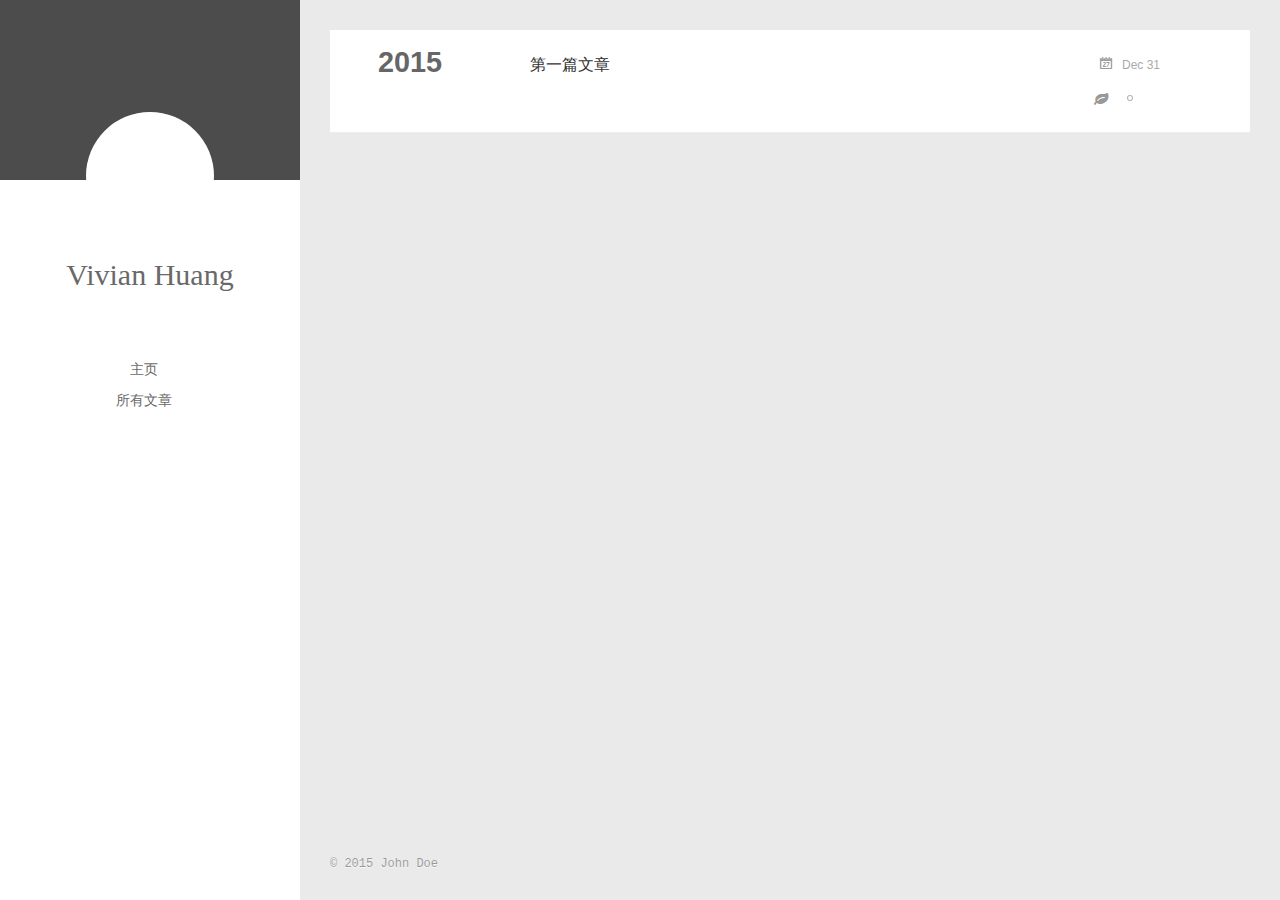
==== commit 0ccb9d0d: "Site updated: 2015-12-31 18:26:56" ====
--- a/archives/index.html
+++ b/archives/index.html
@@ -32,56 +32,16 @@
 	<header id="header" class="inner">
 		<a href="/" class="profilepic">
 			
-			<img lazy-src="null" class="js-avatar">
+			<img lazy-src="img/lufei.jpg" class="js-avatar">
 			
 		</a>
 
 		<hgroup>
-		  <h1 class="header-author"><a href="/">John Doe</a></h1>
+		  <h1 class="header-author"><a href="/">Vivian Huang</a></h1>
 		</hgroup>
 
 		
 
-		
-			<div class="switch-btn">
-				<div class="icon">
-					<div class="icon-ctn">
-						<div class="icon-wrap icon-house" data-idx="0">
-							<div class="birdhouse"></div>
-							<div class="birdhouse_holes"></div>
-						</div>
-						<div class="icon-wrap icon-ribbon hide" data-idx="1">
-							<div class="ribbon"></div>
-						</div>
-						
-						<div class="icon-wrap icon-link hide" data-idx="2">
-							<div class="loopback_l"></div>
-							<div class="loopback_r"></div>
-						</div>
-						
-						
-						<div class="icon-wrap icon-me hide" data-idx="3">
-							<div class="user"></div>
-							<div class="shoulder"></div>
-						</div>
-						
-					</div>
-					
-				</div>
-				<div class="tips-box hide">
-					<div class="tips-arrow"></div>
-					<ul class="tips-inner">
-						<li>菜单</li>
-						<li>標籤</li>
-						
-						<li>友情链接</li>
-						
-						
-						<li>關於</li>
-						
-					</ul>
-				</div>
-			</div>
 		
 
 		<div class="switch-area">
@@ -99,51 +59,19 @@
 					<nav class="header-nav">
 						<div class="social">
 							
-								<a class="github" target="_blank" href="/#" title="github">github</a>
-					        
-								<a class="weibo" target="_blank" href="/#" title="weibo">weibo</a>
-					        
-								<a class="rss" target="_blank" href="/#" title="rss">rss</a>
-					        
-								<a class="zhihu" target="_blank" href="/#" title="zhihu">zhihu</a>
-					        
 						</div>
 					</nav>
 				</section>
 				
 				
-				<section class="switch-part switch-part2">
-					<div class="widget tagcloud" id="js-tagcloud">
-						<a href="/tags/随笔/" style="font-size: 10px;">随笔</a>
-					</div>
-				</section>
-				
+				
+				
+
 				
 				
 				<section class="switch-part switch-part3">
-					<div id="js-friends">
-					
-			          <a target="_blank" class="main-nav-link switch-friends-link" href="http://localhost:4000/">奥巴马的博客</a>
-			        
-			          <a target="_blank" class="main-nav-link switch-friends-link" href="http://localhost:4000/">卡卡的美丽传说</a>
-			        
-			          <a target="_blank" class="main-nav-link switch-friends-link" href="http://localhost:4000/">本泽马的博客</a>
-			        
-			          <a target="_blank" class="main-nav-link switch-friends-link" href="http://localhost:4000/">吉格斯的博客</a>
-			        
-			          <a target="_blank" class="main-nav-link switch-friends-link" href="http://localhost:4000/">习大大大不同</a>
-			        
-			          <a target="_blank" class="main-nav-link switch-friends-link" href="http://localhost:4000/">托蒂的博客</a>
-			        
-			        </div>
-				</section>
-				
-
-				
-				
-				<section class="switch-part switch-part4">
-				
-					<div id="js-aboutme">我是谁，我从哪里来，我到哪里去？我就是我，是颜色不一样的吃货…</div>
+				
+					<div id="js-aboutme">自在如风的少年</div>
 				</section>
 				
 			</div>
@@ -162,7 +90,7 @@
 		<header id="header" class="inner">
 			<div class="profilepic">
 			
-				<img lazy-src="null" class="js-avatar">
+				<img lazy-src="img/lufei.jpg" class="js-avatar">
 			
 			</div>
 			<hgroup>
@@ -182,14 +110,6 @@
 			<nav class="header-nav">
 				<div class="social">
 					
-						<a class="github" target="_blank" href="/#" title="github">github</a>
-			        
-						<a class="weibo" target="_blank" href="/#" title="weibo">weibo</a>
-			        
-						<a class="rss" target="_blank" href="/#" title="rss">rss</a>
-			        
-						<a class="zhihu" target="_blank" href="/#" title="zhihu">zhihu</a>
-			        
 				</div>
 			</nav>
 		</header>				
@@ -238,33 +158,6 @@
   </div>
 </article>
   
-    
-    
-    <article class="archive-article archive-type-post">
-  <div class="archive-article-inner">
-    <header class="archive-article-header">
-      	<div class="article-meta">
-	      	<a href="/2015/12/31/hello-world/" class="archive-article-date">
-  	<time datetime="2015-12-31T09:03:28.000Z" itemprop="datePublished">Dec 31</time>
-</a>
-        </div>
-    	 
-  
-    <h1 itemprop="name">
-      <a class="archive-article-title" href="/2015/12/31/hello-world/">Hello World</a>
-    </h1>
-  
-
-        <div class="article-info info-on-right">
-          
-          
-
-        </div>
-        <div class="clearfix"></div>
-    </header>
-  </div>
-</article>
-  
   
     </div></section>
   
@@ -278,9 +171,10 @@
     	<div class="footer-left">
     		&copy; 2015 John Doe
     	</div>
+      <!--
       	<div class="footer-right">
       		<a href="http://hexo.io/" target="_blank">Hexo</a>  Theme <a href="https://github.com/litten/hexo-theme-yilia" target="_blank">Yilia</a> by Litten
-      	</div>
+      	</div>-->
     </div>
   </div>
 </footer>
--- a/css/style.css
+++ b/css/style.css
@@ -490,7 +490,6 @@
 #header .profilepic {
   text-align: center;
   display: block;
-  border: 5px solid #fff;
   -webkit-border-radius: 300px;
   border-radius: 300px;
   width: 128px;
@@ -498,7 +497,7 @@
   margin: 0 auto;
   position: relative;
   overflow: hidden;
-  background: #88acdb;
+  background: #fff;
   -webkit-transition: all 0.2s ease-in;
   display: -webkit-box;
   -webkit-box-orient: horizontal;
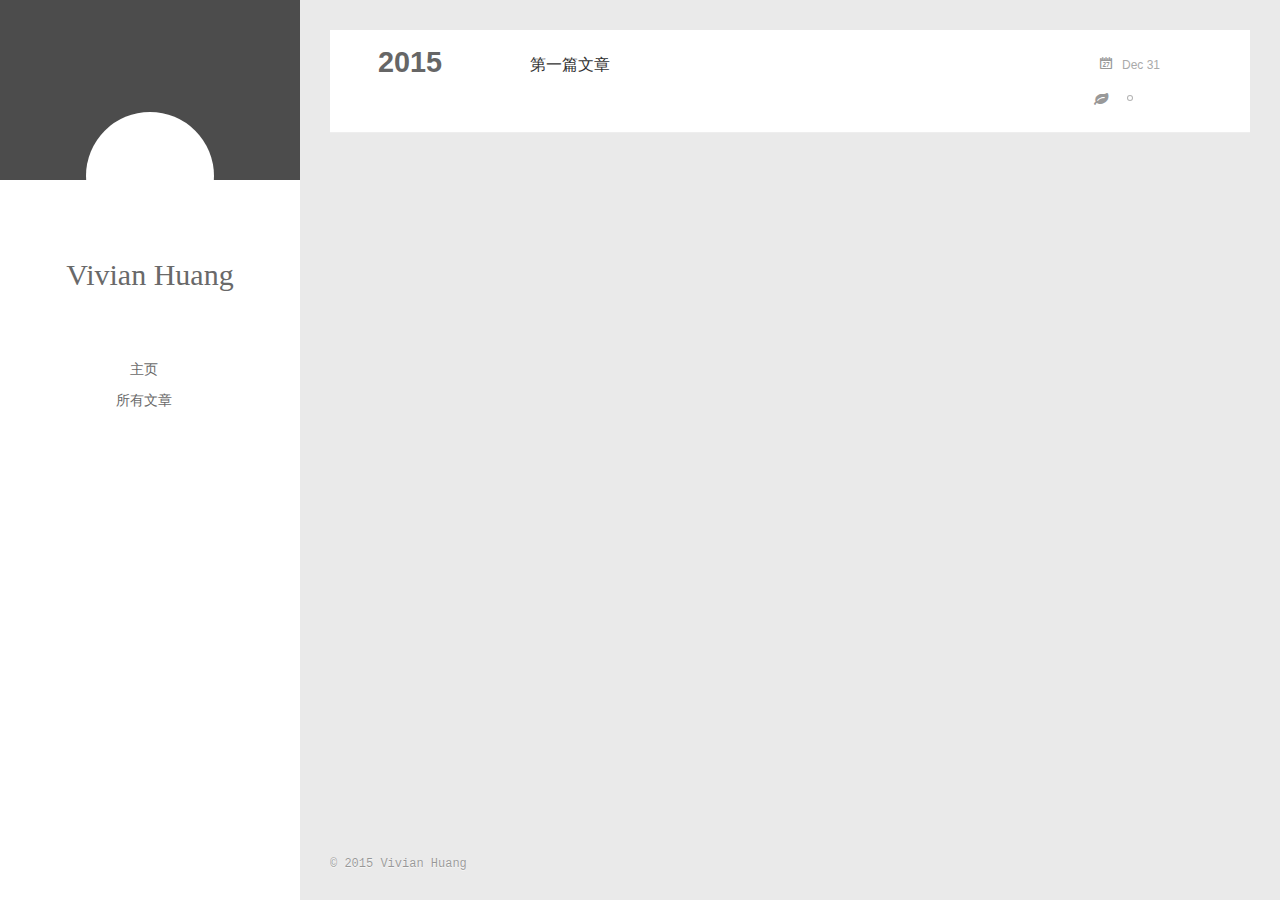
==== commit ef012f7d: "Site updated: 2015-12-31 18:48:03" ====
--- a/archives/index.html
+++ b/archives/index.html
@@ -4,19 +4,19 @@
   <meta charset="utf-8">
   
   <meta http-equiv="X-UA-Compatible" content="IE=edge" >
-  <title>Archives | Hexo</title>
+  <title>Archives | 心内一首歌</title>
   <meta name="viewport" content="width=device-width, initial-scale=1, maximum-scale=1">
   <meta name="description">
 <meta property="og:type" content="website">
-<meta property="og:title" content="Hexo">
+<meta property="og:title" content="心内一首歌">
 <meta property="og:url" content="http://yoursite.com/archives/index.html">
-<meta property="og:site_name" content="Hexo">
+<meta property="og:site_name" content="心内一首歌">
 <meta property="og:description">
 <meta name="twitter:card" content="summary">
-<meta name="twitter:title" content="Hexo">
+<meta name="twitter:title" content="心内一首歌">
 <meta name="twitter:description">
   
-    <link rel="alternative" href="/atom.xml" title="Hexo" type="application/atom+xml">
+    <link rel="alternative" href="/atom.xml" title="心内一首歌" type="application/atom+xml">
   
   
     <link rel="icon" href="/favicon.png">
@@ -32,7 +32,7 @@
 	<header id="header" class="inner">
 		<a href="/" class="profilepic">
 			
-			<img lazy-src="img/lufei.jpg" class="js-avatar">
+			<img lazy-src="http://qmh2014.github.io/assets/lufei.jpg" class="js-avatar">
 			
 		</a>
 
@@ -84,17 +84,17 @@
       <nav id="mobile-nav">
   	<div class="overlay">
   		<div class="slider-trigger"></div>
-  		<h1 class="header-author js-mobile-header hide">John Doe</h1>
+  		<h1 class="header-author js-mobile-header hide">Vivian Huang</h1>
   	</div>
 	<div class="intrude-less">
 		<header id="header" class="inner">
 			<div class="profilepic">
 			
-				<img lazy-src="img/lufei.jpg" class="js-avatar">
+				<img lazy-src="http://qmh2014.github.io/assets/lufei.jpg" class="js-avatar">
 			
 			</div>
 			<hgroup>
-			  <h1 class="header-author">John Doe</h1>
+			  <h1 class="header-author">Vivian Huang</h1>
 			</hgroup>
 			
 			<nav class="header-menu">
@@ -169,7 +169,7 @@
   <div class="outer">
     <div id="footer-info">
     	<div class="footer-left">
-    		&copy; 2015 John Doe
+    		&copy; 2015 Vivian Huang
     	</div>
       <!--
       	<div class="footer-right">
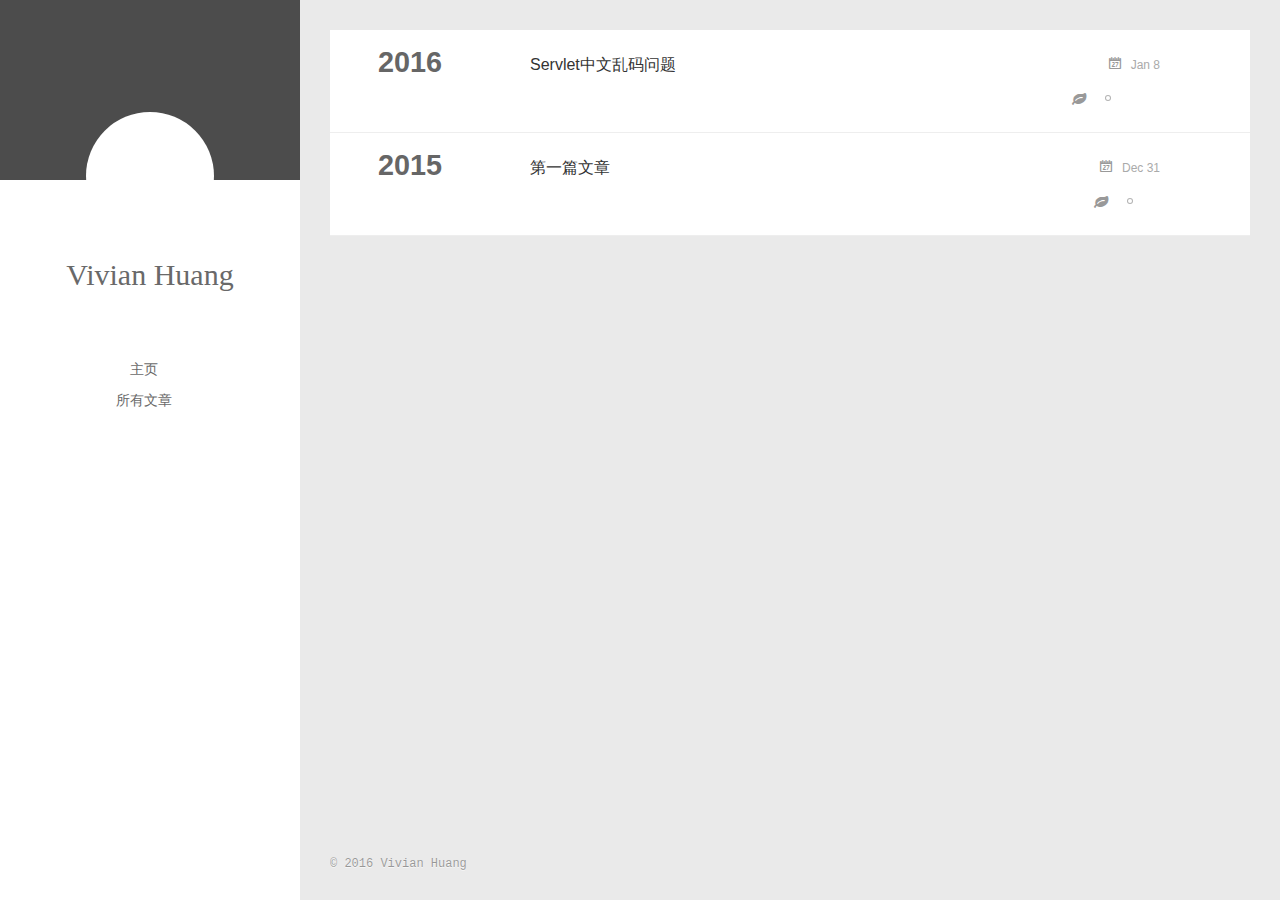
==== commit d20d585c: "Site updated: 2016-01-08 15:53:34" ====
--- a/archives/index.html
+++ b/archives/index.html
@@ -125,6 +125,47 @@
       
       <section class="archives-wrap">
         <div class="archive-year-wrap">
+          <a href="/archives/2016" class="archive-year">2016</a>
+        </div>
+        <div class="archives">
+    
+    <article class="archive-article archive-type-post">
+  <div class="archive-article-inner">
+    <header class="archive-article-header">
+      	<div class="article-meta">
+	      	<a href="/2016/01/08/2016-01-08/" class="archive-article-date">
+  	<time datetime="2016-01-08T07:34:32.000Z" itemprop="datePublished">Jan 8</time>
+</a>
+        </div>
+    	 
+  
+    <h1 itemprop="name">
+      <a class="archive-article-title" href="/2016/01/08/2016-01-08/">Servlet中文乱码问题</a>
+    </h1>
+  
+
+        <div class="article-info info-on-right">
+          
+	<div class="article-tag tagcloud">
+		<ul class="article-tag-list"><li class="article-tag-list-item"><a class="article-tag-list-link" href="/tags/Servlet/">Servlet</a></li></ul>
+	</div>
+
+          
+
+        </div>
+        <div class="clearfix"></div>
+    </header>
+  </div>
+</article>
+  
+    
+    
+      
+        </div></section>
+      
+      
+      <section class="archives-wrap">
+        <div class="archive-year-wrap">
           <a href="/archives/2015" class="archive-year">2015</a>
         </div>
         <div class="archives">
@@ -169,7 +210,7 @@
   <div class="outer">
     <div id="footer-info">
     	<div class="footer-left">
-    		&copy; 2015 Vivian Huang
+    		&copy; 2016 Vivian Huang
     	</div>
       <!--
       	<div class="footer-right">
